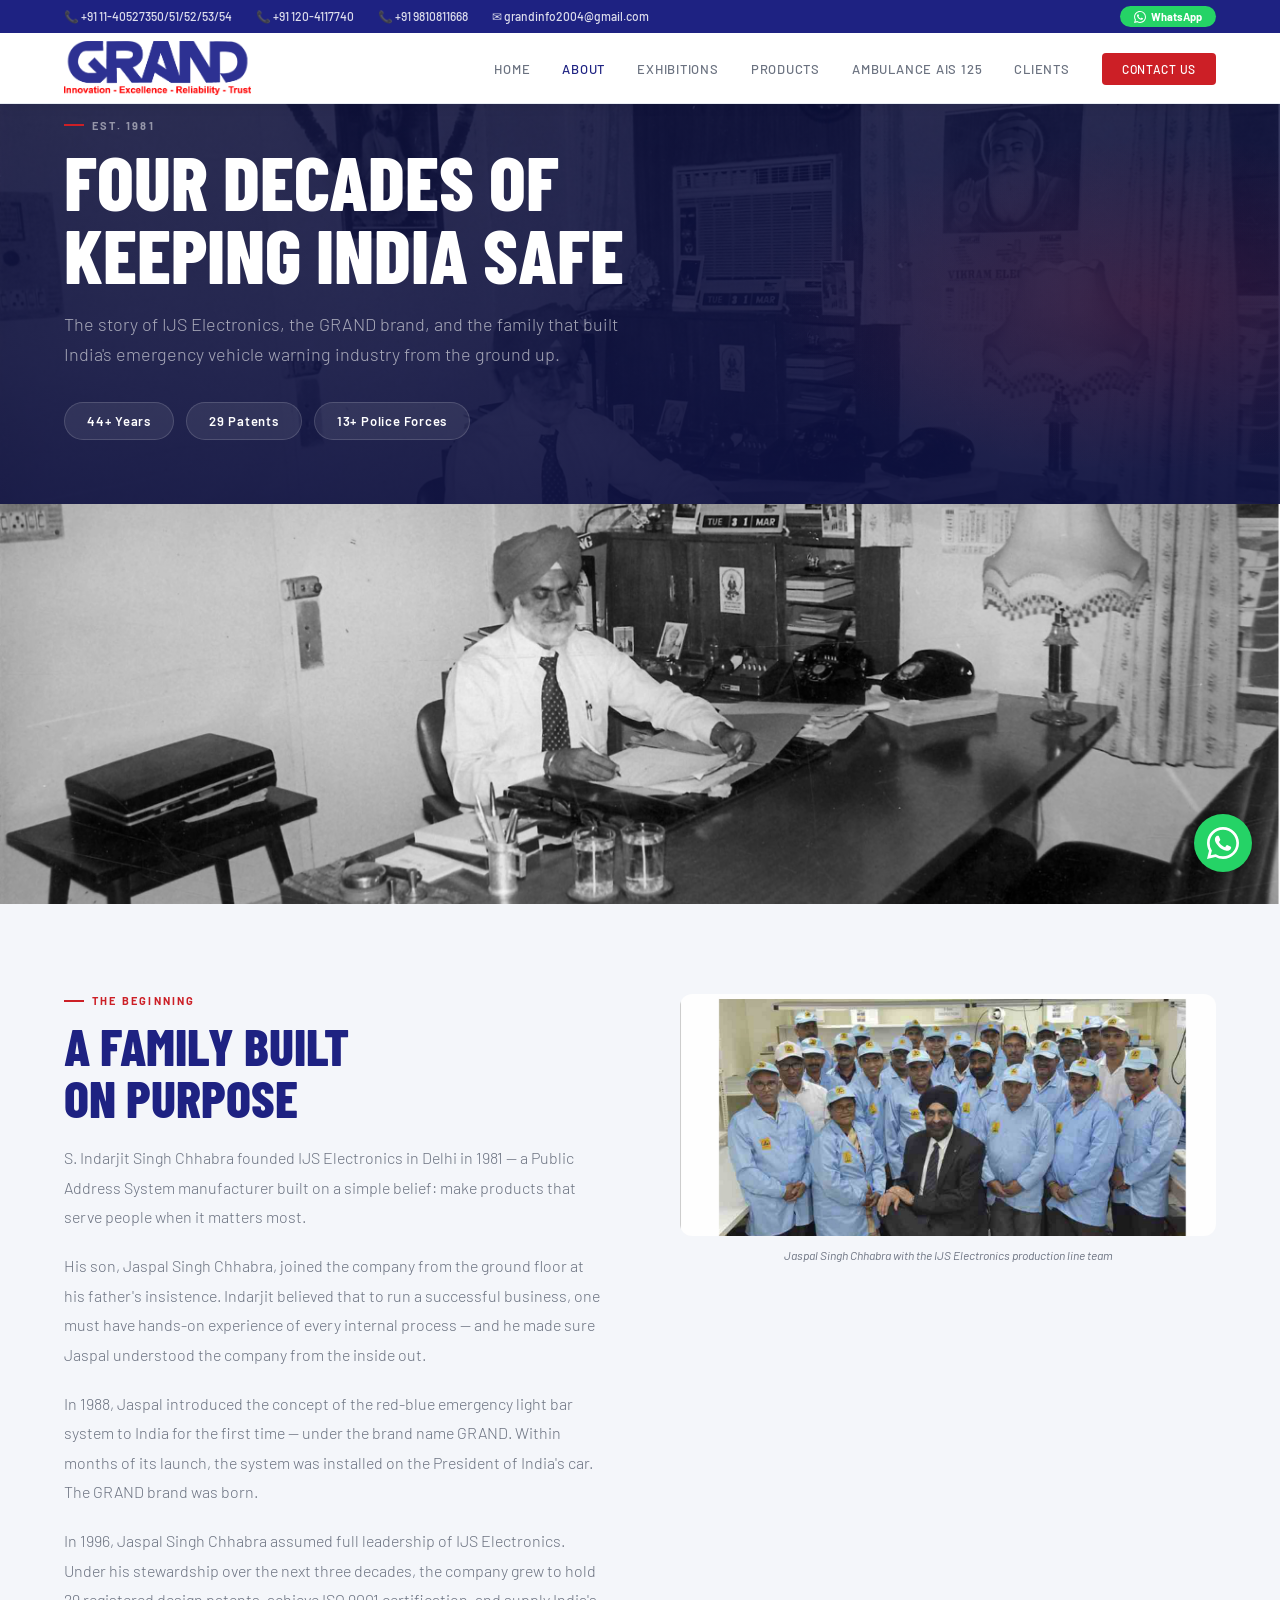
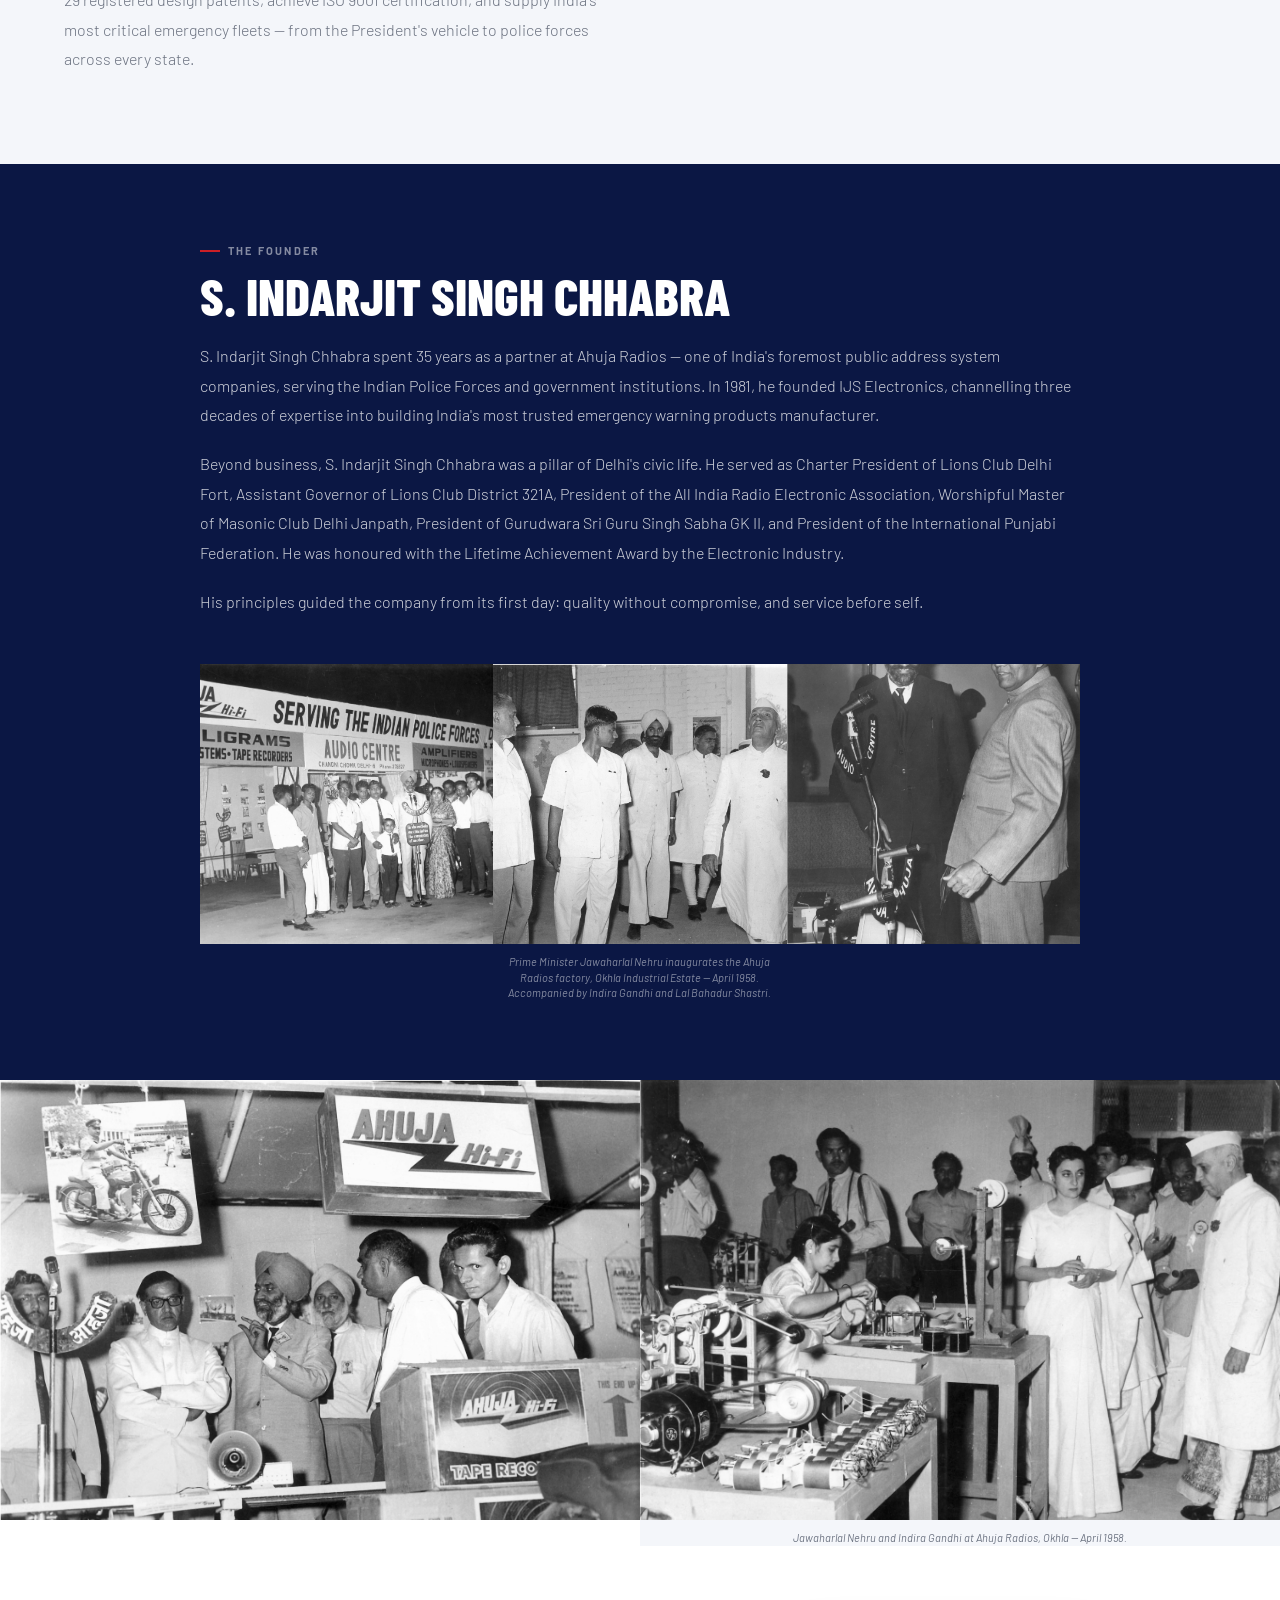
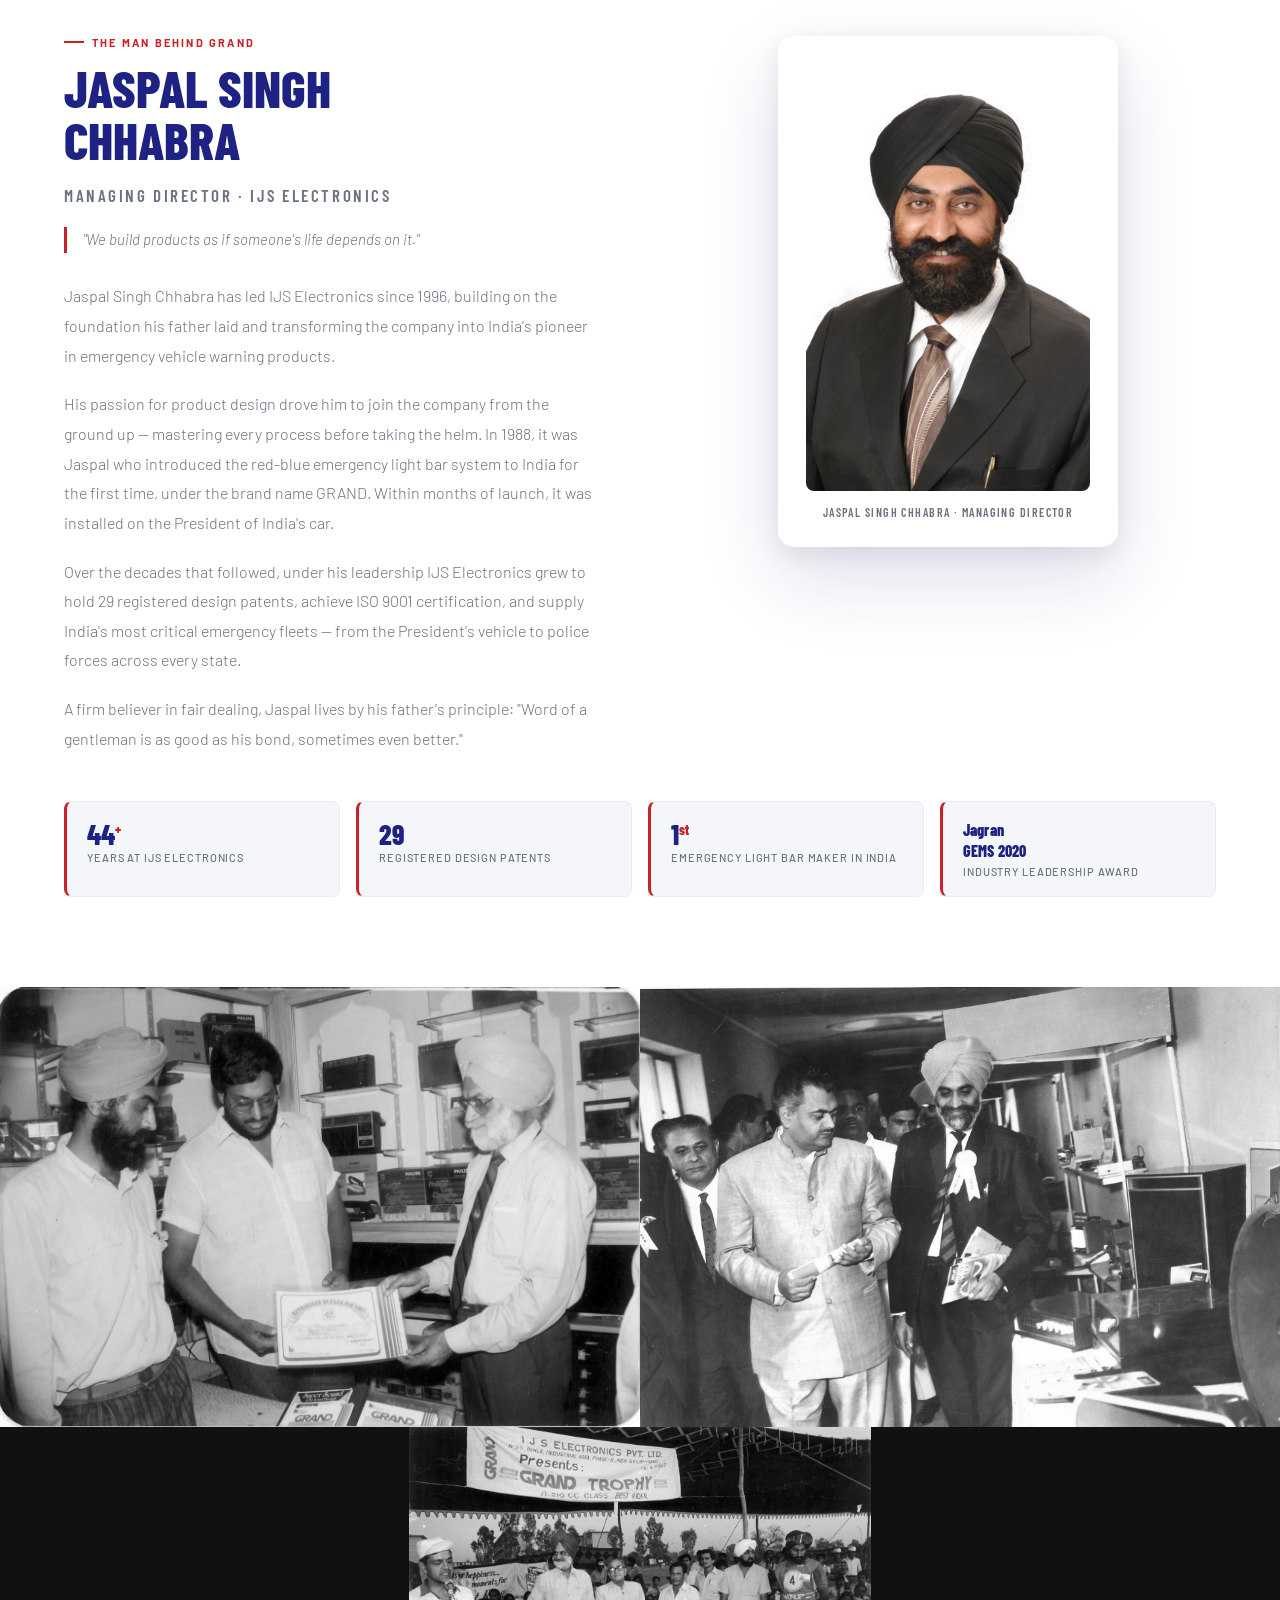
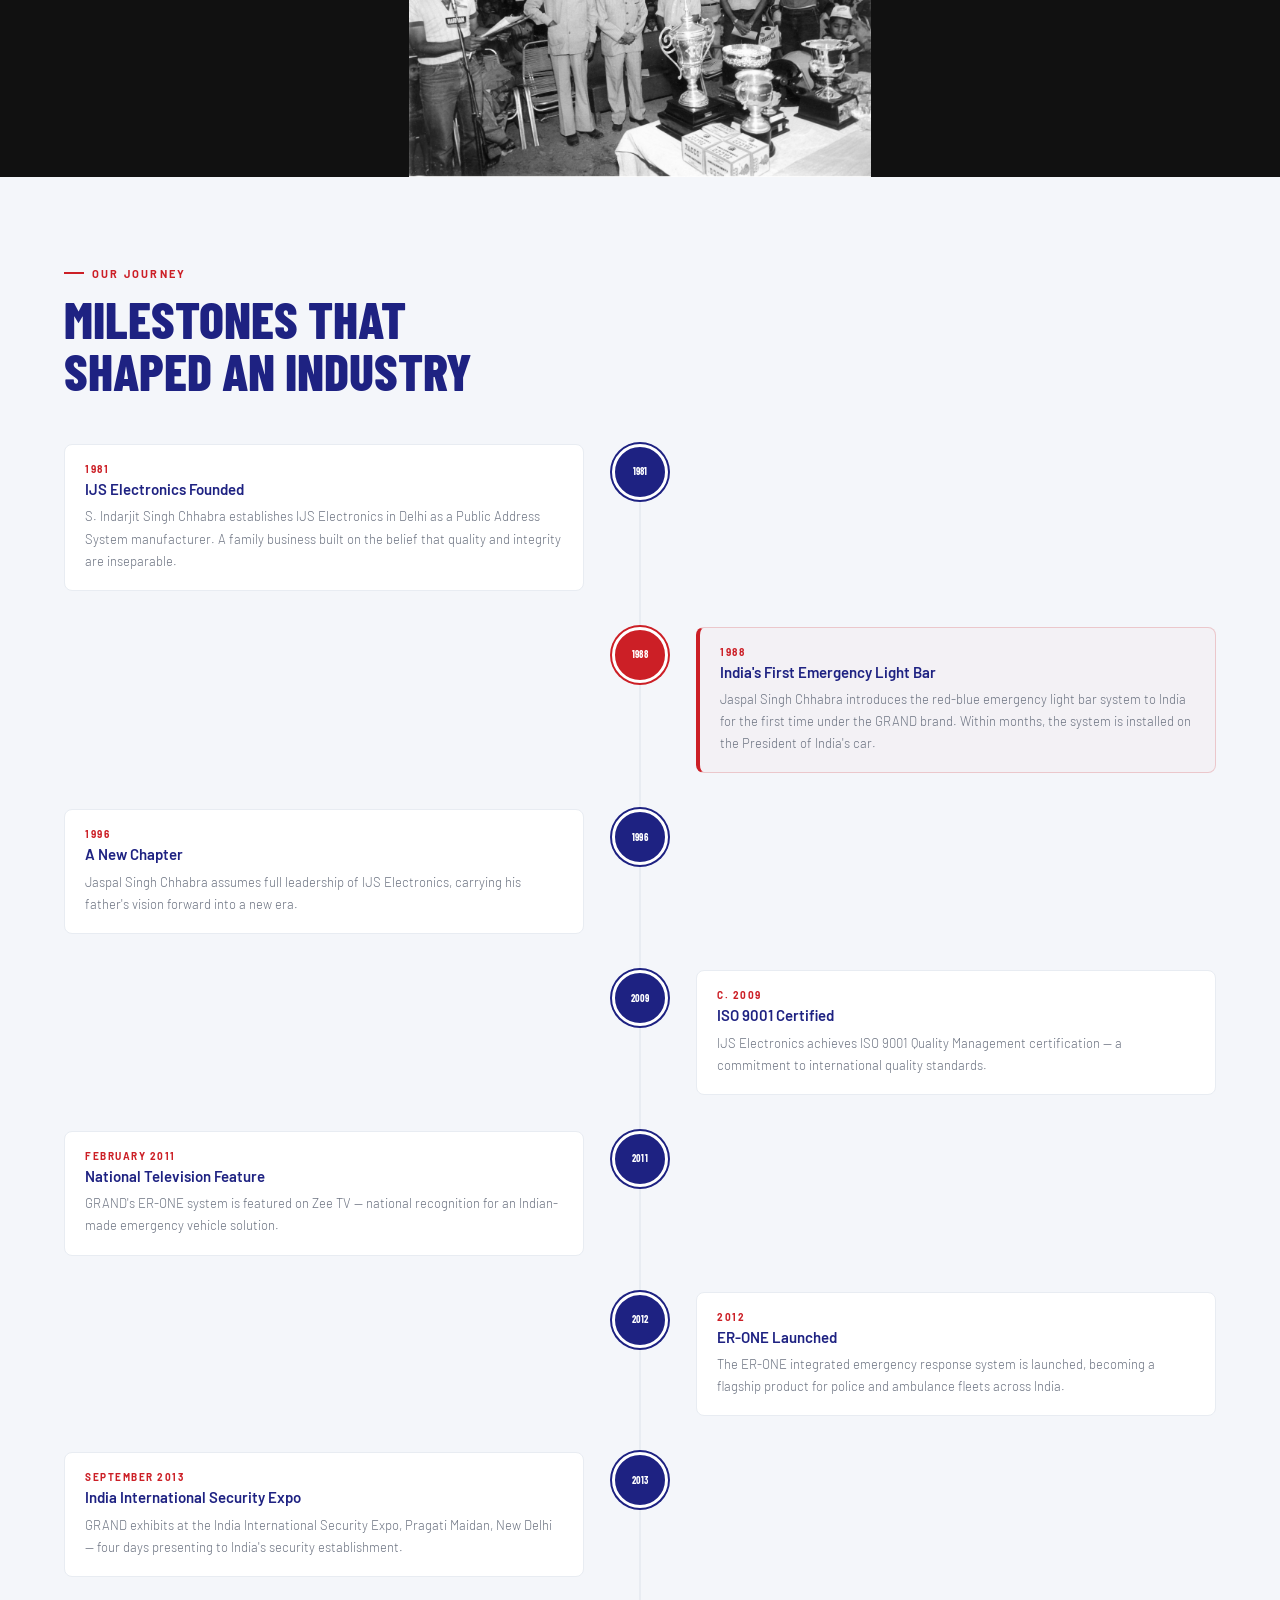
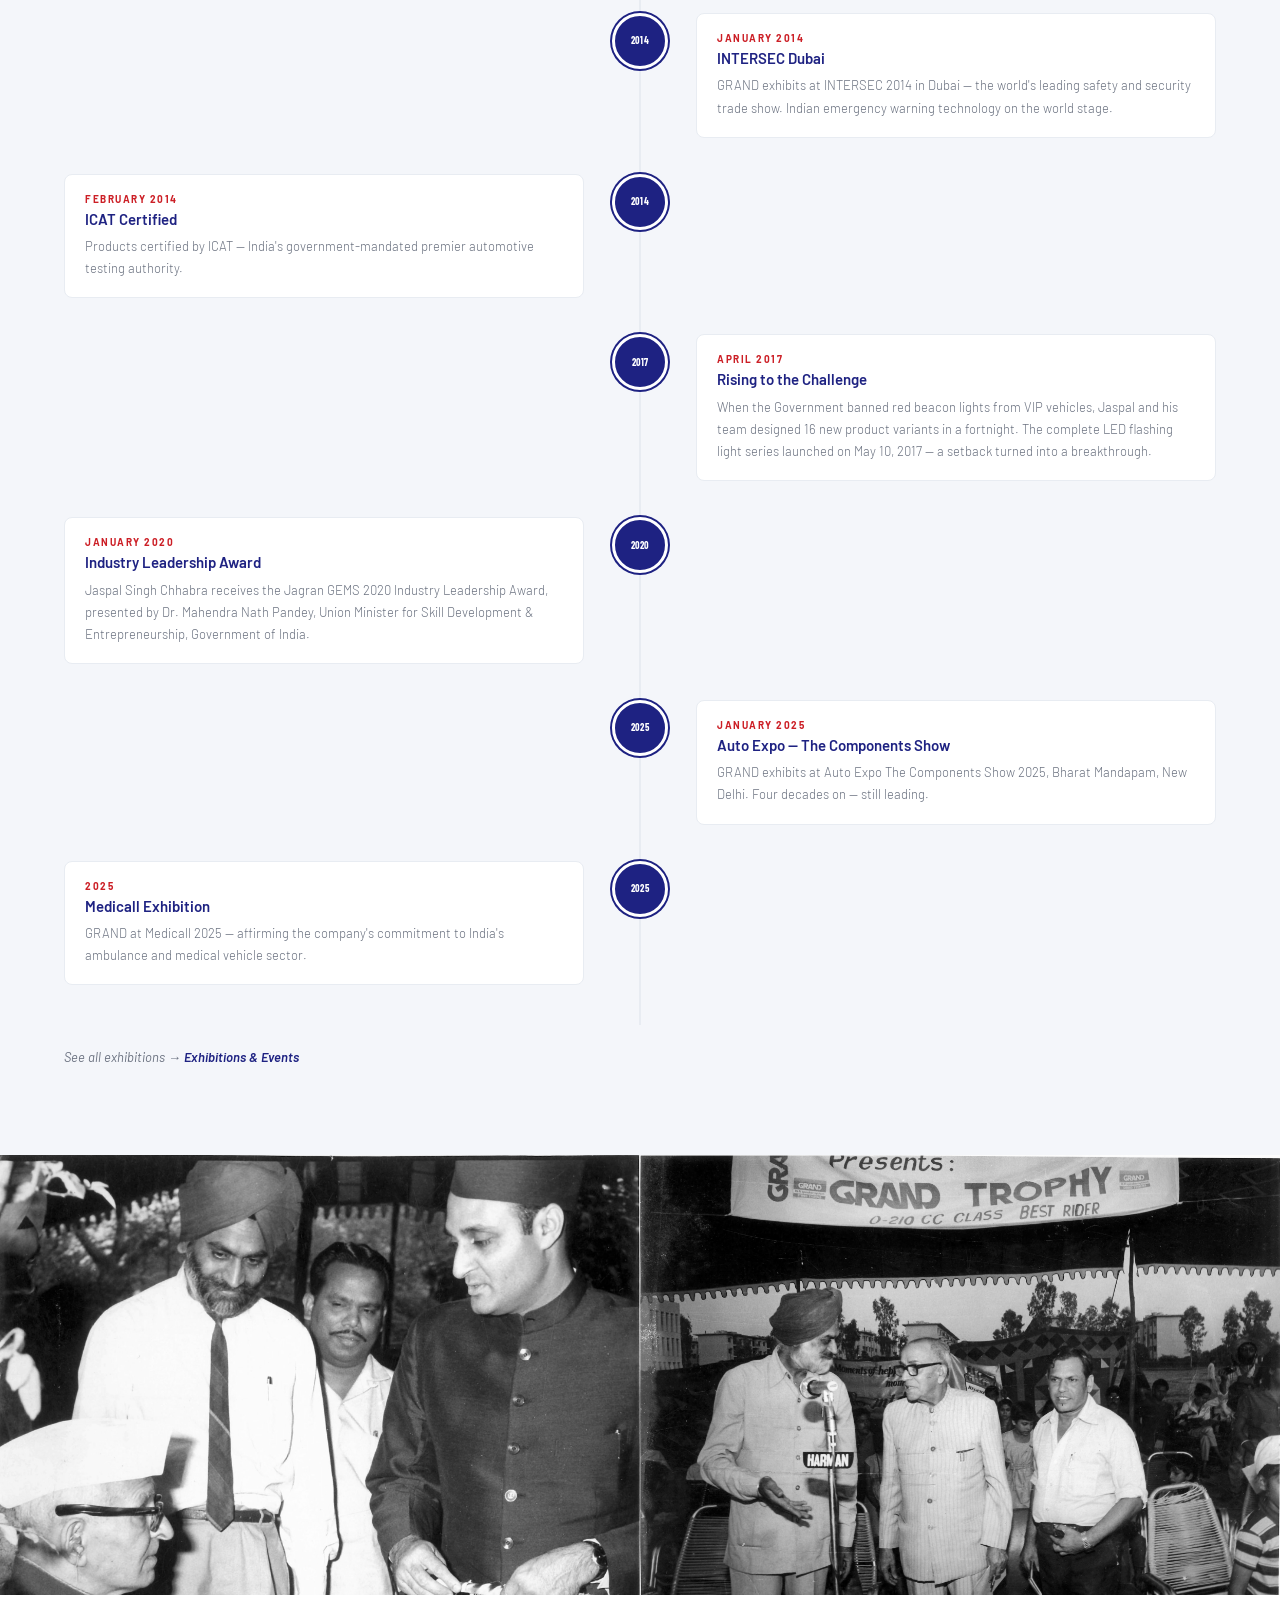
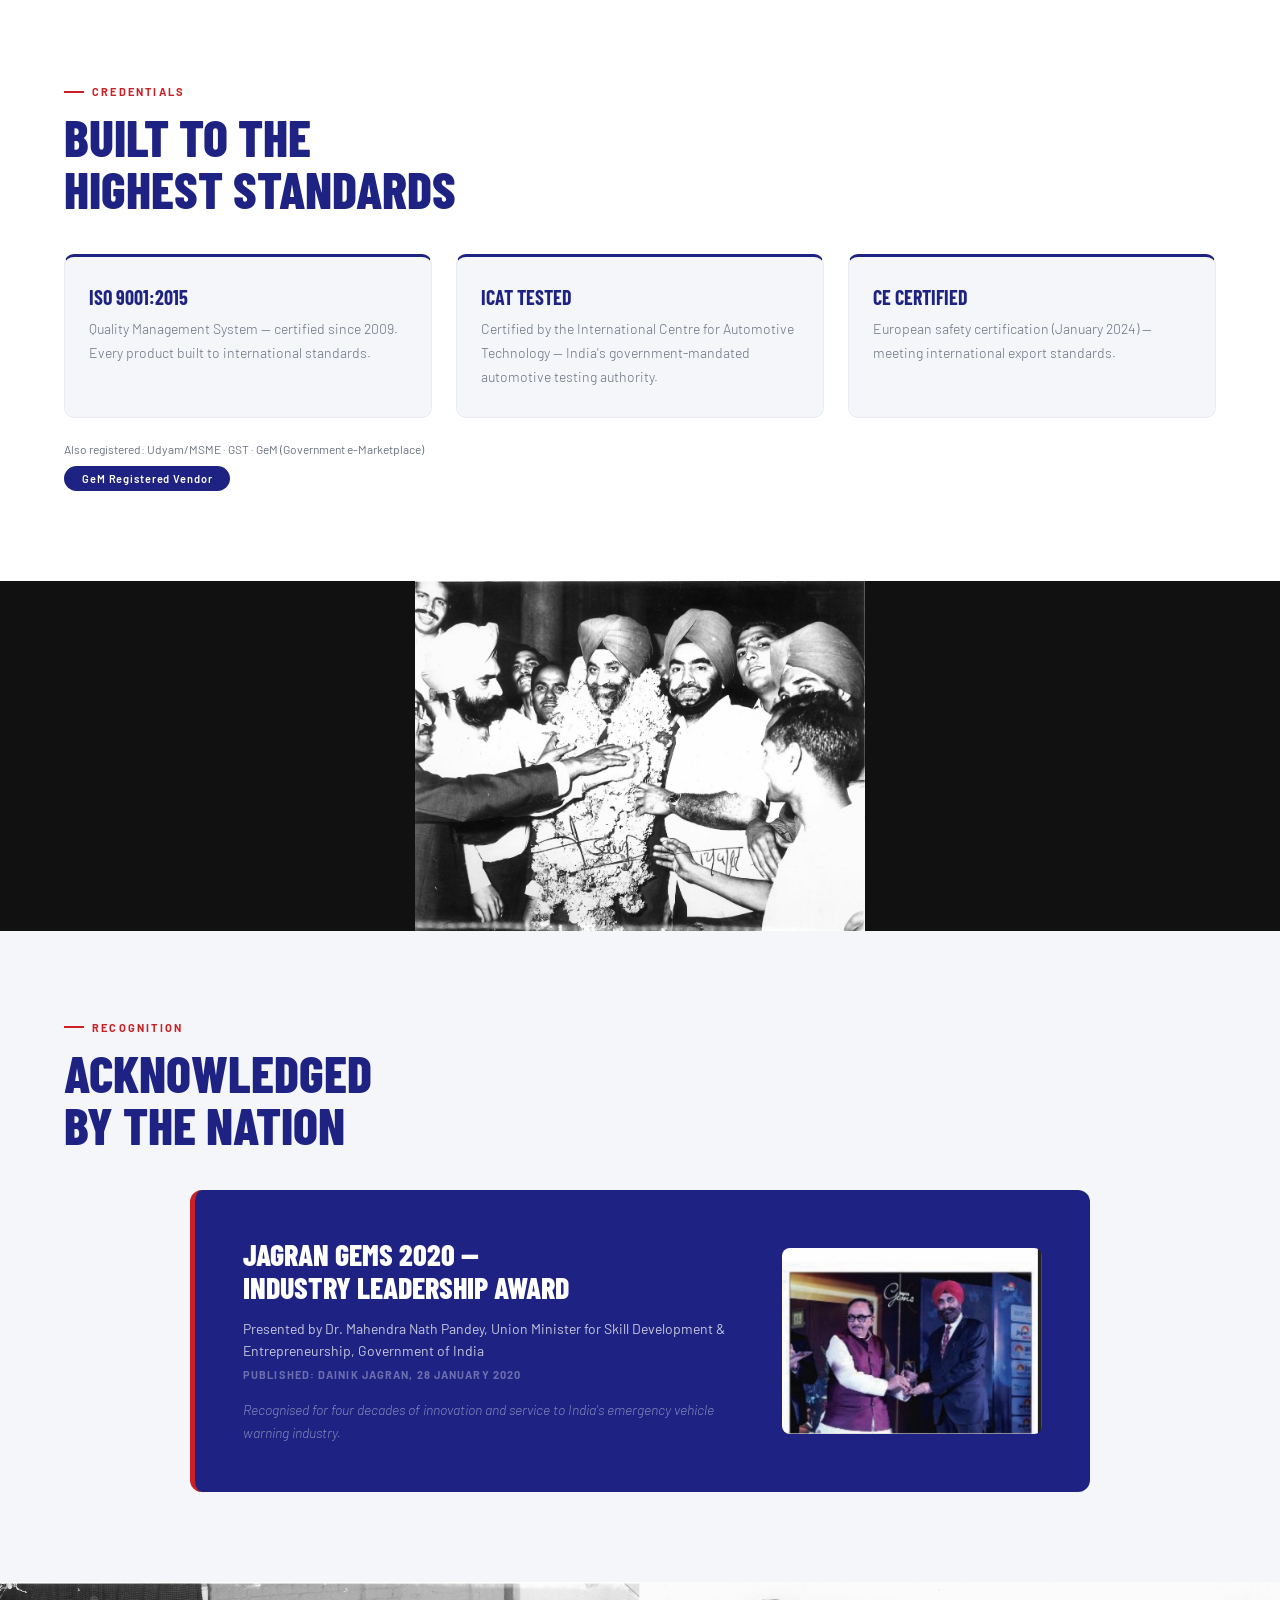
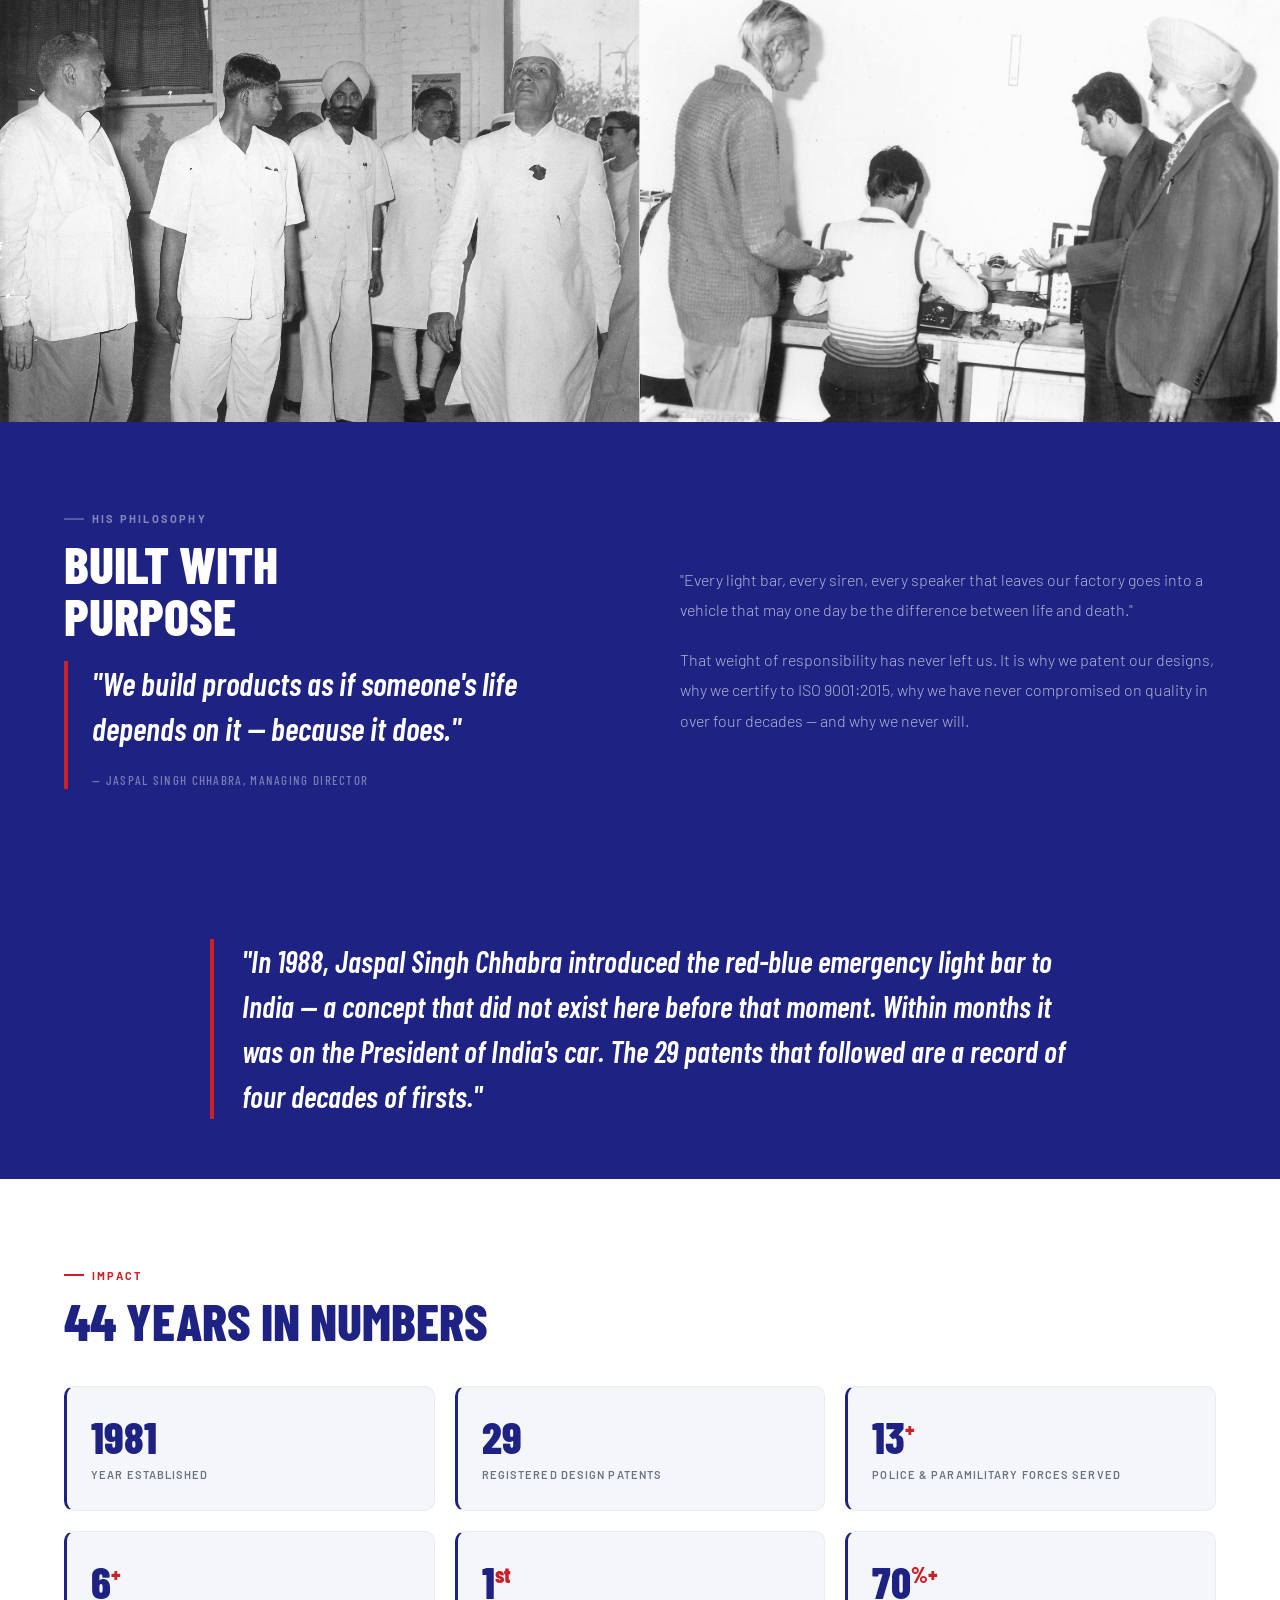
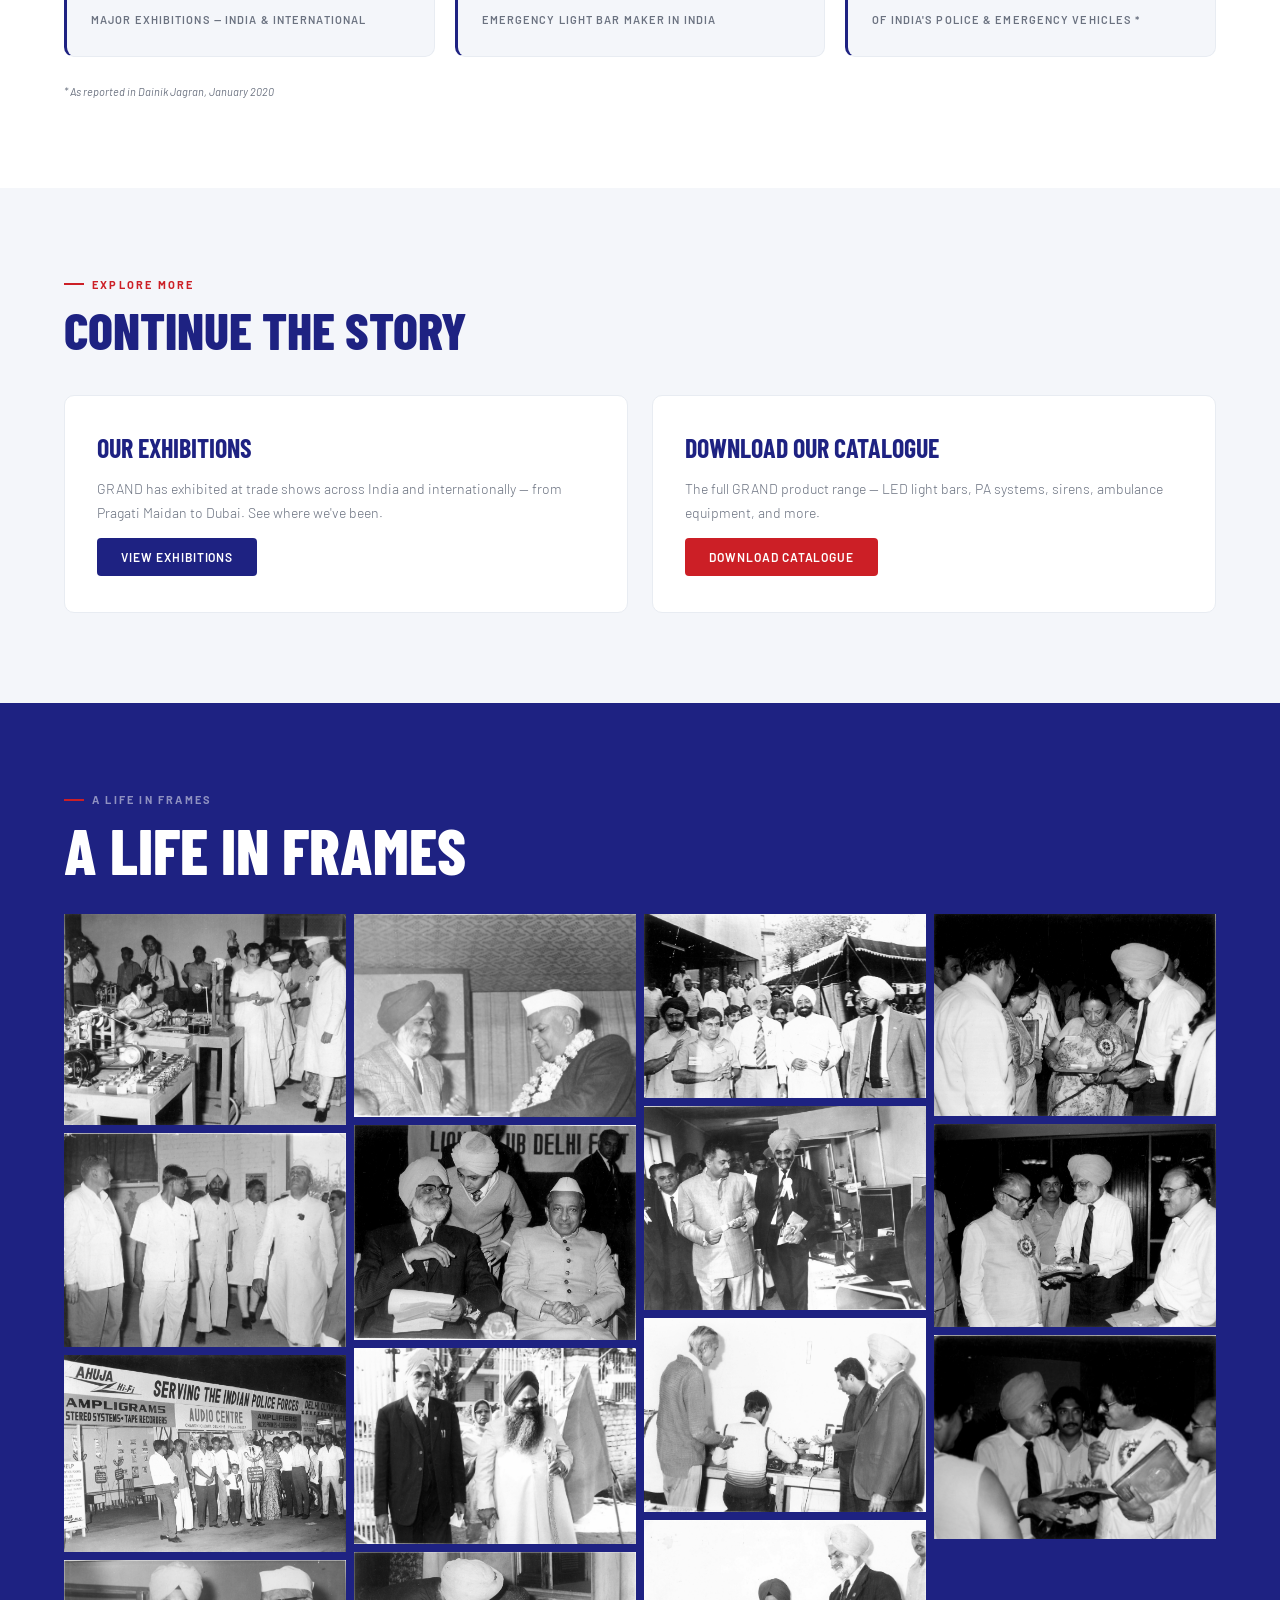
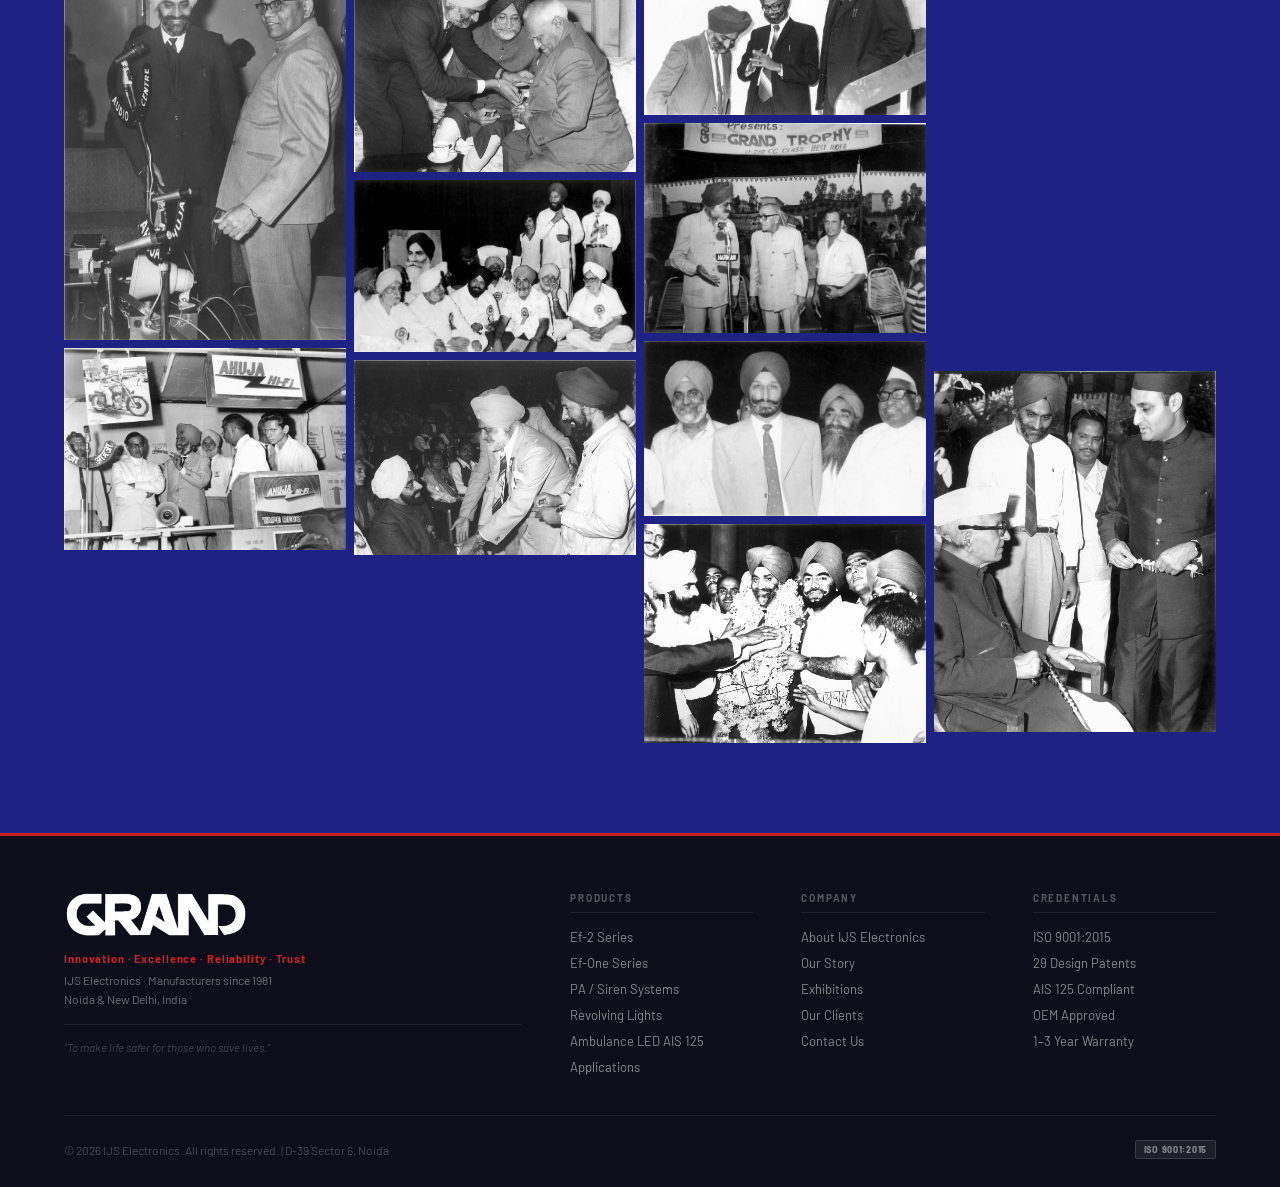
==== about.html @ a1882ae5 "initial commit" ====
<!DOCTYPE html>
<html lang="en">
<head>
<meta charset="UTF-8">
<meta name="referrer" content="strict-origin-when-cross-origin">
<meta name="viewport" content="width=device-width, initial-scale=1.0">
<title>Our Story | GRAND by IJS Electronics</title>
<link rel="icon" type="image/png" href="images/favicon.png">
<meta name="description" content="Four decades of building India's emergency warning systems. The story of IJS Electronics, the GRAND brand, and the man who built it — Jaspal Singh Chhabra, Managing Director.">
<meta property="og:title" content="Our Story | GRAND by IJS Electronics">
<meta property="og:description" content="Four decades of building India's emergency warning systems. The story of IJS Electronics and GRAND.">
<meta property="og:image" content="https://grandwarninglights.in/images/JPS-Passport-Photo.jpg">
<meta property="og:url" content="https://grandwarninglights.in/about.html">
<meta property="og:type" content="website">
<meta property="og:site_name" content="GRAND by IJS Electronics">
<meta name="twitter:card" content="summary_large_image">
<meta name="twitter:title" content="Our Story | GRAND by IJS Electronics">
<meta name="twitter:description" content="Four decades of building India's emergency warning systems.">
<meta name="twitter:image" content="https://grandwarninglights.in/images/JPS-Passport-Photo.jpg">
<link rel="canonical" href="https://grandwarninglights.in/about.html">
<meta name="theme-color" content="#1E2282">
<link rel="preconnect" href="https://fonts.googleapis.com">
<link rel="preconnect" href="https://fonts.gstatic.com" crossorigin>
<link rel="stylesheet" href="styles.css">
<link href="https://fonts.googleapis.com/css2?family=Barlow+Condensed:wght@400;600;700;800&family=Barlow:wght@300;400;500;600&display=swap" rel="stylesheet">
<style>
*, *::before, *::after { box-sizing: border-box; margin: 0; padding: 0; }
:root {
  --navy: #1E2282;
  --navy-dark: #141660;
  --navy-light: #2B2FA8;
  --red: #CC1F26;
  --red-dark: #A01820;
  --white: #FFFFFF;
  --off-white: #F4F6FA;
  --gray: #6B7280;
  --gray-light: #E8ECF2;
  --dark: #0D0E1A;
  --text: #1A1B2E;
}
html { scroll-behavior: smooth; }
body { font-family: 'Barlow', sans-serif; background: var(--white); color: var(--text); overflow-x: hidden; }

/* NAV */
nav {
  position: fixed; top: 32px; left: 0; right: 0; z-index: 100;
  display: flex; align-items: center; justify-content: space-between;
  padding: 0 5vw; height: 72px;
  background: var(--white);
  border-bottom: 1px solid var(--gray-light);
  box-shadow: 0 2px 12px rgba(0,0,0,0.07);
}
.nav-logo { text-decoration: none; display: flex; align-items: center; }
.nav-logo img { height: 54px; width: auto; }
.nav-links { display: flex; gap: 2rem; list-style: none; align-items: center; }
.nav-links a { font-size: 13px; font-weight: 500; letter-spacing: 0.06em; text-transform: uppercase; color: var(--gray); text-decoration: none; transition: color 0.2s; }
.nav-links a:hover { color: var(--navy); }
.nav-links a.active { color: var(--navy); }
.nav-cta { background: var(--red) !important; color: var(--white) !important; padding: 9px 20px !important; border-radius: 4px !important; font-size: 12px !important; transition: background 0.2s !important; }
.nav-cta:hover { background: var(--red-dark) !important; }

/* HAMBURGER */
.hamburger { display: none; flex-direction: column; gap: 5px; cursor: pointer; padding: 8px; background: none; border: none; }
.hamburger span { display: block; width: 24px; height: 2px; background: var(--navy); border-radius: 2px; transition: all 0.3s; }
.mobile-menu { display: none; position: fixed; top: 104px; left: 0; right: 0; background: var(--white); border-bottom: 2px solid var(--red); z-index: 99; padding: 16px 5vw; flex-direction: column; gap: 0; box-shadow: 0 8px 24px rgba(0,0,0,0.1); }
.mobile-menu.open { display: flex; }
.mobile-menu a { font-size: 14px; font-weight: 600; letter-spacing: 0.08em; text-transform: uppercase; color: var(--navy); text-decoration: none; padding: 14px 0; border-bottom: 1px solid var(--gray-light); }
.mobile-menu a:last-child { border-bottom: none; color: var(--red); }

/* SECTION BASE */
section { padding: 90px 5vw; }
.section-label { font-size: 11px; font-weight: 700; letter-spacing: 0.2em; text-transform: uppercase; color: var(--red); margin-bottom: 0.75rem; display: flex; align-items: center; gap: 8px; }
.section-label::before { content: ''; width: 20px; height: 2px; background: var(--red); display: inline-block; }
.section-title { font-family: 'Barlow Condensed', sans-serif; font-size: clamp(32px, 4.5vw, 52px); font-weight: 800; text-transform: uppercase; line-height: 1; color: var(--navy); margin-bottom: 1.25rem; }
.section-body { font-size: 16px; font-weight: 300; color: var(--gray); line-height: 1.8; max-width: 660px; }

/* HERO */
.heritage-hero {
  background: linear-gradient(rgba(14,17,65,0.82), rgba(14,17,65,0.92)), url('images/papaji 23.jpg');
  background-size: cover;
  background-position: center 30%;
  margin-top: 104px;
  height: 400px;
  padding: 80px 5vw 64px;
  position: relative; overflow: hidden;
  display: flex; align-items: flex-end;
}
.heritage-hero::before {
  content: ''; position: absolute; inset: 0;
  background: radial-gradient(ellipse 50% 70% at 90% 50%, rgba(204,31,38,0.14) 0%, transparent 60%);
}
.heritage-hero-inner { position: relative; z-index: 1; max-width: 760px; animation: fadeUp 0.7s 0.2s both; }
.heritage-hero .section-label { color: rgba(255,255,255,0.5); }
.heritage-hero .section-label::before { background: var(--red); }
.heritage-hero h1 {
  font-family: 'Barlow Condensed', sans-serif;
  font-size: clamp(48px, 6vw, 82px); font-weight: 800;
  text-transform: uppercase; line-height: 0.95;
  color: white; margin-bottom: 1.2rem;
}
.heritage-hero-sub {
  font-size: 18px; font-weight: 300;
  color: rgba(255,255,255,0.6); line-height: 1.7;
  max-width: 580px; margin-bottom: 2rem;
}
.stat-pills { display: flex; gap: 12px; flex-wrap: wrap; }
.stat-pill {
  background: rgba(255,255,255,0.08); border: 1px solid rgba(255,255,255,0.15);
  color: white; font-size: 13px; font-weight: 600;
  letter-spacing: 0.06em; padding: 10px 22px; border-radius: 40px;
}

/* FOUNDING FAMILY */
.founding-section { background: var(--off-white); }
.founding-grid { display: grid; grid-template-columns: 1fr 1fr; gap: 80px; align-items: start; }
.founding-body p { font-size: 16px; font-weight: 300; color: var(--gray); line-height: 1.85; margin-bottom: 1.2rem; }
.founding-body p:last-child { margin-bottom: 0; }
.img-caption { font-size: 12px; font-weight: 400; color: var(--gray); text-align: center; margin-top: 12px; font-style: italic; }

/* MANAGING DIRECTOR */
.md-section { background: var(--white); }
.md-grid { display: grid; grid-template-columns: 1fr 1fr; gap: 80px; align-items: start; }
.founder-title {
  font-family: 'Barlow Condensed', sans-serif;
  font-size: 17px; font-weight: 600; letter-spacing: 0.15em; text-transform: uppercase;
  color: var(--gray); margin-bottom: 1.4rem;
}
.founder-quote {
  font-size: 15px; font-style: italic; font-weight: 300;
  color: var(--gray); border-left: 3px solid var(--red);
  padding-left: 16px; margin-bottom: 1.8rem; line-height: 1.7;
}
.md-body p { font-size: 16px; font-weight: 300; color: var(--gray); line-height: 1.85; margin-bottom: 1.2rem; }
.md-body p:last-child { margin-bottom: 0; }
.founder-img-wrap {
  background: white;
  border-radius: 16px; padding: 28px; position: relative;
  box-shadow: 0 32px 80px rgba(30,34,130,0.14), 0 8px 24px rgba(0,0,0,0.08);
  max-width: 340px; width: 100%; margin: 0 auto;
}
.founder-img-wrap img { width: 100%; border-radius: 8px; display: block; }
.founder-img-caption { margin-top: 14px; text-align: center; font-family: 'Barlow Condensed', sans-serif; font-size: 12px; font-weight: 600; letter-spacing: 0.12em; text-transform: uppercase; color: var(--gray); }

/* MD STAT ROW */
.md-stats-row { display: grid; grid-template-columns: repeat(4, 1fr); gap: 16px; margin-top: 3rem; }
.story-stat { display: flex; gap: 14px; align-items: flex-start; background: var(--off-white); padding: 18px 20px; border-radius: 8px; border: 1px solid var(--gray-light); border-left: 3px solid var(--red); }
.ss-val { font-family: 'Barlow Condensed', sans-serif; font-size: 28px; font-weight: 800; color: var(--navy); line-height: 1; }
.ss-val sup { font-size: 14px; color: var(--red); }
.ss-lbl { font-size: 11px; font-weight: 500; color: var(--gray); text-transform: uppercase; letter-spacing: 0.08em; margin-top: 3px; }

/* TIMELINE */
.timeline-section { background: var(--off-white); }
.heritage-timeline { position: relative; margin-top: 3rem; padding-bottom: 4px; }
.heritage-timeline::before {
  content: ''; position: absolute;
  left: 50%; top: 0; bottom: 0;
  width: 2px; background: var(--gray-light);
  transform: translateX(-50%);
}
.ht-item { position: relative; width: 50%; margin-bottom: 36px; }
.ht-item.ht-left { padding-right: 56px; }
.ht-item.ht-right { padding-left: 56px; margin-left: 50%; }
.ht-dot {
  position: absolute; top: 0;
  width: 56px; height: 56px; border-radius: 50%;
  background: var(--navy); color: white;
  display: flex; align-items: center; justify-content: center;
  font-family: 'Barlow Condensed', sans-serif; font-size: 10px; font-weight: 700;
  letter-spacing: 0.02em; text-align: center; line-height: 1.3;
  border: 3px solid var(--white); box-shadow: 0 0 0 2px var(--navy); z-index: 1;
}
.ht-item.ht-left .ht-dot { right: -28px; }
.ht-item.ht-right .ht-dot { left: -28px; }
.ht-dot.ht-red { background: var(--red); box-shadow: 0 0 0 2px var(--red); }
.ht-content {
  background: var(--white); border-radius: 8px;
  padding: 18px 20px; border: 1px solid var(--gray-light);
}
.ht-item.ht-accent .ht-content {
  background: rgba(204,31,38,0.02);
  border: 1px solid rgba(204,31,38,0.2);
  border-left: 4px solid var(--red);
}
.ht-year-tag { font-size: 10px; font-weight: 700; letter-spacing: 0.15em; text-transform: uppercase; color: var(--red); margin-bottom: 5px; }
.ht-title { font-size: 15px; font-weight: 600; color: var(--navy); margin-bottom: 6px; line-height: 1.3; }
.ht-body { font-size: 13px; font-weight: 300; color: var(--gray); line-height: 1.7; }

/* CERTIFICATIONS */
.certs-section { background: var(--white); }
.certs-grid { display: grid; grid-template-columns: repeat(3, 1fr); gap: 24px; margin-top: 2.5rem; }
.cert-card {
  background: var(--off-white); border-radius: 10px;
  padding: 28px 24px; border: 1px solid var(--gray-light);
  border-top: 3px solid var(--navy);
}
.cert-name { font-family: 'Barlow Condensed', sans-serif; font-size: 20px; font-weight: 700; color: var(--navy); margin-bottom: 8px; text-transform: uppercase; }
.cert-desc { font-size: 14px; font-weight: 300; color: var(--gray); line-height: 1.7; }
.certs-meta { margin-top: 24px; font-size: 12px; color: var(--gray); }
.gem-pill {
  display: inline-flex; align-items: center;
  background: var(--navy); color: white;
  font-size: 11px; font-weight: 600; letter-spacing: 0.08em;
  padding: 6px 18px; border-radius: 20px; margin-top: 10px;
}

/* AWARDS */
.awards-section { background: var(--off-white); }
.award-card {
  background: var(--navy); border-radius: 12px;
  padding: 48px 48px; border-left: 5px solid var(--red);
  display: grid; grid-template-columns: 1fr 260px; gap: 48px;
  align-items: center; max-width: 900px; margin: 2.5rem auto 0;
}
.award-name {
  font-family: 'Barlow Condensed', sans-serif;
  font-size: clamp(22px, 2.5vw, 30px); font-weight: 800;
  text-transform: uppercase; color: white;
  margin-bottom: 14px; line-height: 1.1;
}
.award-presented { font-size: 14px; font-weight: 400; color: rgba(255,255,255,0.75); margin-bottom: 6px; line-height: 1.6; }
.award-published { font-size: 11px; font-weight: 700; letter-spacing: 0.1em; text-transform: uppercase; color: rgba(255,255,255,0.35); margin-bottom: 18px; }
.award-supporting { font-size: 14px; font-style: italic; font-weight: 300; color: rgba(255,255,255,0.45); line-height: 1.6; }

/* PHILOSOPHY */
.philosophy-section { background: var(--navy); padding: 90px 5vw; }
.philosophy-section .section-label { color: rgba(255,255,255,0.45); }
.philosophy-section .section-label::before { background: rgba(255,255,255,0.25); }
.philosophy-section .section-title { color: white; }
.philosophy-inner { display: grid; grid-template-columns: 1fr 1fr; gap: 80px; align-items: center; }
.philosophy-quote {
  font-family: 'Barlow Condensed', sans-serif;
  font-size: clamp(22px, 2.5vw, 32px);
  font-weight: 600; font-style: italic;
  color: white; line-height: 1.4;
  border-left: 4px solid var(--red);
  padding-left: 24px;
}
.philosophy-quote cite {
  display: block; margin-top: 20px;
  font-size: 13px; font-style: normal; font-weight: 500;
  letter-spacing: 0.1em; text-transform: uppercase;
  color: rgba(255,255,255,0.4);
}
.philosophy-right p {
  font-size: 16px; font-weight: 300; color: rgba(255,255,255,0.65); line-height: 1.9;
}

/* NUMBERS */
.numbers-section { background: var(--white); }
.numbers-grid { display: grid; grid-template-columns: repeat(3, 1fr); gap: 20px; margin-top: 2.5rem; }
.num-card {
  background: var(--off-white); border-radius: 10px;
  padding: 28px 24px; border: 1px solid var(--gray-light);
  border-left: 3px solid var(--navy);
}
.num-val { font-family: 'Barlow Condensed', sans-serif; font-size: 44px; font-weight: 800; color: var(--navy); line-height: 1; margin-bottom: 8px; }
.num-val sup { font-size: 22px; color: var(--red); }
.num-lbl { font-size: 11px; font-weight: 600; letter-spacing: 0.1em; text-transform: uppercase; color: var(--gray); line-height: 1.4; }
.num-footnote { font-size: 11px; color: var(--gray); margin-top: 28px; font-style: italic; }

/* CTA */
.cta-section { background: var(--off-white); }
.cta-grid { display: grid; grid-template-columns: 1fr 1fr; gap: 24px; margin-top: 2.5rem; }
.cta-card {
  background: var(--white); border-radius: 10px;
  padding: 36px 32px; border: 1px solid var(--gray-light);
  display: flex; flex-direction: column; gap: 14px;
}
.cta-card-title { font-family: 'Barlow Condensed', sans-serif; font-size: 26px; font-weight: 700; text-transform: uppercase; color: var(--navy); }
.cta-card-body { font-size: 14px; font-weight: 300; color: var(--gray); line-height: 1.7; flex: 1; }
.cta-btn {
  display: inline-flex; align-items: center; gap: 8px;
  background: var(--navy); color: white;
  padding: 12px 24px; border-radius: 4px; text-decoration: none;
  font-size: 12px; font-weight: 600; letter-spacing: 0.08em; text-transform: uppercase;
  transition: background 0.2s; align-self: flex-start;
}
.cta-btn:hover { background: var(--navy-dark); }
.cta-btn.red { background: var(--red); }
.cta-btn.red:hover { background: var(--red-dark); }

/* FOOTER */
footer { background: var(--dark); padding: 56px 5vw 28px; border-top: 3px solid var(--red); }
.footer-top { display: grid; grid-template-columns: 2.5fr 1fr 1fr 1fr; gap: 48px; padding-bottom: 40px; border-bottom: 1px solid rgba(255,255,255,0.08); margin-bottom: 24px; }
.footer-logo { margin-bottom: 16px; }
.footer-logo img { height: 44px; filter: brightness(0) invert(1); display: block; }
.footer-tagline-accent { font-size: 11px; font-weight: 700; letter-spacing: 0.08em; color: var(--red); margin-bottom: 6px; }
.footer-tagline { font-size: 12px; color: rgba(255,255,255,0.4); line-height: 1.6; max-width: 240px; }
.footer-mission { margin-top: 14px; padding-top: 14px; border-top: 1px solid rgba(255,255,255,0.07); font-size: 11.5px; font-style: italic; color: rgba(255,255,255,0.22); line-height: 1.5; }
.footer-col h4 { font-size: 10px; font-weight: 700; letter-spacing: 0.18em; text-transform: uppercase; color: rgba(255,255,255,0.3); margin-bottom: 16px; padding-bottom: 8px; border-bottom: 1px solid rgba(255,255,255,0.07); }
.footer-col ul { list-style: none; display: flex; flex-direction: column; gap: 10px; }
.footer-col a { font-size: 13px; color: rgba(255,255,255,0.5); text-decoration: none; transition: color 0.2s; }
.footer-col a:hover { color: white; }
.footer-col li { font-size: 13px; color: rgba(255,255,255,0.5); }
.footer-bottom { display: flex; justify-content: space-between; align-items: center; flex-wrap: wrap; gap: 12px; }
.footer-copy { font-size: 12px; color: rgba(255,255,255,0.25); }
.footer-cert { display: flex; gap: 8px; align-items: center; font-size: 11px; color: rgba(255,255,255,0.3); flex-wrap: wrap; }
.cert-badge { background: rgba(255,255,255,0.07); border: 1px solid rgba(255,255,255,0.12); color: rgba(255,255,255,0.5); font-size: 9px; font-weight: 700; letter-spacing: 0.08em; padding: 3px 8px; border-radius: 2px; }

/* WHATSAPP FLOAT */
.whatsapp-float {
  position: fixed; bottom: 28px; right: 28px; z-index: 9999;
  display: flex; align-items: center; justify-content: center;
  width: 58px; height: 58px; border-radius: 50%;
  background-color: #25D366;
  box-shadow: 0 4px 16px rgba(0,0,0,0.25);
  transition: transform 0.2s, box-shadow 0.2s; text-decoration: none;
}
.whatsapp-float:hover { transform: scale(1.1); box-shadow: 0 6px 22px rgba(0,0,0,0.32); }
.whatsapp-float svg { width: 32px; height: 32px; fill: #fff; }

@keyframes fadeUp { from { opacity: 0; transform: translateY(20px); } to { opacity: 1; transform: translateY(0); } }
@keyframes fadeIn { from { opacity: 0; } to { opacity: 1; } }
@keyframes pulse { 0%,100% { opacity:1; } 50% { opacity:0.3; } }

@media (max-width: 1000px) {
  .founding-grid, .md-grid, .cta-grid, .philosophy-inner { grid-template-columns: 1fr; gap: 40px; }
  .certs-grid, .numbers-grid { grid-template-columns: 1fr 1fr; }
  .award-card { grid-template-columns: 1fr; }
  .md-stats-row { grid-template-columns: 1fr 1fr; }
  .footer-top { grid-template-columns: 1fr 1fr; }
  .nav-links { display: none; }
  .hamburger { display: flex; }
  .heritage-timeline::before { left: 27px; transform: none; }
  .ht-item { width: 100%; padding-left: 72px !important; padding-right: 0 !important; margin-left: 0 !important; }
  .ht-item .ht-dot { left: 0 !important; right: auto !important; }
}
@media (max-width: 600px) {
  .info-bar-phones { display: none !important; }
  .info-bar-mobile { display: flex !important; }
  nav { height: 56px; top: 36px; }
  .nav-logo img { height: 40px; }
  .mobile-menu { top: 92px; }
  .heritage-hero, .products-hero, .exh-hero { height: auto; min-height: 0; }
  .heritage-hero { padding: 72px 5vw 48px; margin-top: 92px; }
  section { padding: 56px 5vw; }
  .philosophy-section { padding: 56px 5vw; }
  .certs-grid, .numbers-grid, .md-stats-row { grid-template-columns: 1fr; }
  .award-card { padding: 28px 24px; }
  .footer-top { grid-template-columns: 1fr; gap: 28px; }
  .footer-bottom { flex-direction: column; align-items: flex-start; gap: 8px; }
}

/* PHOTO STRIPS */
.photo-hero-strip { width: 100%; overflow: hidden; display: block; line-height: 0; }
.photo-hero-strip img { width: 100%; height: 520px; object-fit: cover; object-position: center top; filter: grayscale(100%); display: block; }
.photo-strip-full { width: 100%; display: block; height: 350px; max-height: 350px; object-fit: contain; background: #111; filter: grayscale(100%); }
.photo-strip-2col { display: grid; grid-template-columns: 1fr 1fr; line-height: 0; }
.photo-strip-2col img { width: 100%; height: 440px; object-fit: cover; object-position: center top; filter: grayscale(100%); display: block; }

/* GALLERY */
.gallery-section { background: var(--navy); padding: 90px 5vw; }
.gallery-section .section-label { color: rgba(255,255,255,0.5); }
.gallery-section .section-label::before { background: var(--red); }
.gallery-title { font-family: 'Barlow Condensed', sans-serif; font-size: clamp(36px,5vw,64px); font-weight: 800; text-transform: uppercase; line-height: 1; color: white; margin-bottom: 2rem; }
.masonry-grid { columns: 4; column-gap: 8px; }
.masonry-item { break-inside: avoid; margin-bottom: 8px; cursor: pointer; overflow: hidden; display: block; line-height: 0; }
.masonry-item img { width: 100%; display: block; filter: grayscale(100%); transition: filter 0.3s, transform 0.3s; }
.masonry-item:hover img { filter: grayscale(40%); transform: scale(1.02); }

/* LIGHTBOX */
.lb-overlay { display: none; position: fixed; inset: 0; z-index: 9900; background: rgba(0,0,0,0.93); align-items: center; justify-content: center; }
.lb-overlay.open { display: flex; }
.lb-overlay img { max-width: 90vw; max-height: 90vh; object-fit: contain; filter: grayscale(100%); }
.lb-close { position: absolute; top: 20px; right: 28px; color: white; font-size: 40px; line-height: 1; cursor: pointer; background: none; border: none; font-family: 'Barlow Condensed', sans-serif; }

@media (max-width: 1000px) {
  .masonry-grid { columns: 2; }
  .photo-strip-2col { grid-template-columns: 1fr; }
  .photo-strip-2col img { height: 320px; }
  .photo-strip-full { height: 280px; max-height: 280px; }
}
@media (max-width: 600px) {
  .masonry-grid { columns: 1; }
  .photo-hero-strip img { height: 280px; }
  .photo-strip-2col img { height: 240px; }
  .photo-strip-full { height: 220px; max-height: 220px; }
}
</style>
</head>
<body>

<!-- INFO BAR -->
<div style="position:fixed;top:0;left:0;right:0;z-index:200;background:#1E2282;padding:6px 5vw;display:flex;align-items:center;justify-content:space-between;flex-wrap:wrap;gap:6px;">
  <div class="info-bar-phones" style="display:flex;gap:1.5rem;flex-wrap:wrap;">
    <a href="tel:+911140527350" style="color:rgba(255,255,255,0.85);text-decoration:none;font-size:12px;font-weight:500;">📞 +91 11-40527350/51/52/53/54</a>
    <a href="tel:+911204117740" style="color:rgba(255,255,255,0.85);text-decoration:none;font-size:12px;font-weight:500;">📞 +91 120-4117740</a>
    <a href="tel:+919810811668" style="color:rgba(255,255,255,0.85);text-decoration:none;font-size:12px;font-weight:500;">📞 +91 9810811668</a>
    <span style="color:rgba(255,255,255,0.85);font-size:12px;font-weight:500;">✉ grandinfo2004&#64;gmail.com</span>
  </div>
  <a class="info-bar-mobile" href="tel:+919810811668" style="display:none;color:rgba(255,255,255,0.9);text-decoration:none;font-size:13px;font-weight:600;">📞 +91 9810811668</a>
  <a href="https://wa.me/919810811668" target="_blank" rel="noopener noreferrer" style="background:#25D366;color:white;padding:4px 14px;border-radius:20px;text-decoration:none;font-size:11px;font-weight:700;display:flex;align-items:center;gap:5px;">
    <svg width="12" height="12" viewBox="0 0 24 24" fill="white"><path d="M17.472 14.382c-.297-.149-1.758-.867-2.03-.967-.273-.099-.471-.148-.67.15-.197.297-.767.966-.94 1.164-.173.199-.347.223-.644.075-.297-.15-1.255-.463-2.39-1.475-.883-.788-1.48-1.761-1.653-2.059-.173-.297-.018-.458.13-.606.134-.133.298-.347.446-.52.149-.174.198-.298.298-.497.099-.198.05-.371-.025-.52-.075-.149-.669-1.612-.916-2.207-.242-.579-.487-.5-.669-.51-.173-.008-.371-.01-.57-.01-.198 0-.52.074-.792.372-.272.297-1.04 1.016-1.04 2.479 0 1.462 1.065 2.875 1.213 3.074.149.198 2.096 3.2 5.077 4.487.709.306 1.262.489 1.694.625.712.227 1.36.195 1.871.118.571-.085 1.758-.719 2.006-1.413.248-.694.248-1.289.173-1.413-.074-.124-.272-.198-.57-.347m-5.421 7.403h-.004a9.87 9.87 0 01-5.031-1.378l-.361-.214-3.741.982.998-3.648-.235-.374a9.86 9.86 0 01-1.51-5.26c.001-5.45 4.436-9.884 9.888-9.884 2.64 0 5.122 1.03 6.988 2.898a9.825 9.825 0 012.893 6.994c-.003 5.45-4.437 9.884-9.885 9.884m8.413-18.297A11.815 11.815 0 0012.05 0C5.495 0 .16 5.335.157 11.892c0 2.096.547 4.142 1.588 5.945L.057 24l6.305-1.654a11.882 11.882 0 005.683 1.448h.005c6.554 0 11.89-5.335 11.893-11.893a11.821 11.821 0 00-3.48-8.413z"/></svg>
    WhatsApp
  </a>
</div>

<!-- NAV -->
<nav>
  <a href="index.html" class="nav-logo"><img src="images/logo.png" alt="GRAND by IJS Electronics" style="height:54px; width:auto;"></a>
  <ul class="nav-links">
    <li><a href="index.html">Home</a></li>
    <li><a href="about.html" class="active">About</a></li>
    <li><a href="exhibitions.html">Exhibitions</a></li>
    <li><a href="products.html">Products</a></li>
    <li><a href="ambulance.html">Ambulance AIS 125</a></li>
    <li><a href="index.html#clients">Clients</a></li>
    <li><a href="index.html#contact" class="nav-cta">Contact Us</a></li>
  </ul>
  <button class="hamburger" type="button" onclick="document.getElementById('mobileMenu').classList.toggle('open')" aria-label="Menu" aria-controls="mobileMenu" aria-expanded="false">
    <span></span><span></span><span></span>
  </button>
</nav>
<div class="mobile-menu" id="mobileMenu">
  <a href="index.html" onclick="document.getElementById('mobileMenu').classList.remove('open')">Home</a>
  <a href="about.html" onclick="document.getElementById('mobileMenu').classList.remove('open')">About</a>
  <a href="exhibitions.html" onclick="document.getElementById('mobileMenu').classList.remove('open')">Exhibitions</a>
  <a href="products.html" onclick="document.getElementById('mobileMenu').classList.remove('open')">Products</a>
  <a href="ambulance.html" onclick="document.getElementById('mobileMenu').classList.remove('open')">Ambulance AIS 125</a>
  <a href="index.html#clients" onclick="document.getElementById('mobileMenu').classList.remove('open')">Clients</a>
  <a href="index.html#contact" onclick="document.getElementById('mobileMenu').classList.remove('open')">Contact Us</a>
</div>

<!-- SECTION 1: HERO -->
<div class="heritage-hero">
  <div class="heritage-hero-inner">
    <div class="section-label">Est. 1981</div>
    <h1>Four Decades of<br>Keeping India Safe</h1>
    <p class="heritage-hero-sub">The story of IJS Electronics, the GRAND brand, and the family that built India's emergency vehicle warning industry from the ground up.</p>
    <div class="stat-pills">
      <span class="stat-pill">44+ Years</span>
      <span class="stat-pill">29 Patents</span>
      <span class="stat-pill">13+ Police Forces</span>
    </div>
  </div>
</div>

<!-- PHOTO: papaji 23 -->
<div class="photo-hero-strip">
  <img src="images/papaji 23.jpg" alt="" style="object-position: 50% 70%; height: 400px;">
</div>

<!-- SECTION 2: FOUNDING FAMILY -->
<section class="founding-section">
  <div class="founding-grid">
    <div>
      <div class="section-label">The Beginning</div>
      <h2 class="section-title">A Family Built<br>on Purpose</h2>
      <div class="founding-body">
        <p>S. Indarjit Singh Chhabra founded IJS Electronics in Delhi in 1981 — a Public Address System manufacturer built on a simple belief: make products that serve people when it matters most.</p>
        <p>His son, Jaspal Singh Chhabra, joined the company from the ground floor at his father's insistence. Indarjit believed that to run a successful business, one must have hands-on experience of every internal process — and he made sure Jaspal understood the company from the inside out.</p>
        <p>In 1988, Jaspal introduced the concept of the red-blue emergency light bar system to India for the first time — under the brand name GRAND. Within months of its launch, the system was installed on the President of India's car. The GRAND brand was born.</p>
        <p>In 1996, Jaspal Singh Chhabra assumed full leadership of IJS Electronics. Under his stewardship over the next three decades, the company grew to hold 29 registered design patents, achieve ISO 9001 certification, and supply India's most critical emergency fleets — from the President's vehicle to police forces across every state.</p>
      </div>
    </div>
    <div>
      <img src="images/heritage-team.jpg" alt="Jaspal Singh Chhabra with the IJS Electronics production line team" style="width:100%;border-radius:12px;display:block;">
      <p class="img-caption">Jaspal Singh Chhabra with the IJS Electronics production line team</p>
    </div>
  </div>
</section>

<!-- SECTION: THE FOUNDER -->
<section style="background:#0B1744; padding: 80px 0;">
  <div style="max-width:960px; margin:0 auto; padding:0 40px;">
    <div class="section-label" style="color:rgba(255,255,255,0.5);">The Founder</div>
    <h2 class="section-title" style="color:#fff;">S. Indarjit Singh Chhabra</h2>
    <div style="font-size:16px; font-weight:300; color:rgba(255,255,255,0.8); line-height:1.85;">
      <p style="margin-bottom:1.2rem;">S. Indarjit Singh Chhabra spent 35 years as a partner at Ahuja Radios — one of India's foremost public address system companies, serving the Indian Police Forces and government institutions. In 1981, he founded IJS Electronics, channelling three decades of expertise into building India's most trusted emergency warning products manufacturer.</p>
      <p style="margin-bottom:1.2rem;">Beyond business, S. Indarjit Singh Chhabra was a pillar of Delhi's civic life. He served as Charter President of Lions Club Delhi Fort, Assistant Governor of Lions Club District 321A, President of the All India Radio Electronic Association, Worshipful Master of Masonic Club Delhi Janpath, President of Gurudwara Sri Guru Singh Sabha GK II, and President of the International Punjabi Federation. He was honoured with the Lifetime Achievement Award by the Electronic Industry.</p>
      <p>His principles guided the company from its first day: quality without compromise, and service before self.</p>
    </div>
    <div style="display:grid; grid-template-columns:1fr 1fr 1fr; gap:0; margin-top:48px; line-height:0; align-items:start;">
      <img src="images/papaji 9.jpg" alt="" style="width:100%; height:280px; object-fit:cover; filter:grayscale(100%); display:block;">
      <div>
        <img src="images/papaji 24.jpg" alt="" style="width:100%; height:280px; object-fit:cover; filter:grayscale(100%); display:block;">
        <p style="font-size:11px; color:rgba(255,255,255,0.5); font-style:italic; text-align:center; line-height:1.4; padding:10px 12px 0; margin:0;">Prime Minister Jawaharlal Nehru inaugurates the Ahuja Radios factory, Okhla Industrial Estate — April 1958. Accompanied by Indira Gandhi and Lal Bahadur Shastri.</p>
      </div>
      <img src="images/papaji 1.jpg" alt="" style="width:100%; height:280px; object-fit:cover; filter:grayscale(100%); display:block;">
    </div>
  </div>
</section>

<!-- PHOTO STRIP -->
<div class="photo-strip-2col" style="align-items:start;">
  <img src="images/papaji 18.jpg" alt="">
  <div style="line-height:0;">
    <img src="images/papaji 25.jpg" alt="" style="width:100%; height:440px; object-fit:cover; object-position:center top; filter:grayscale(100%); display:block;">
    <p style="font-size:11px; color:var(--gray); font-style:italic; text-align:center; line-height:1.4; padding:10px 12px 0; margin:0; background:var(--off-white);">Jawaharlal Nehru and Indira Gandhi at Ahuja Radios, Okhla — April 1958.</p>
  </div>
</div>

<!-- SECTION 3: THE MANAGING DIRECTOR -->
<section class="md-section">
  <div class="md-grid">
    <div>
      <div class="section-label">The Man Behind GRAND</div>
      <h2 class="section-title">Jaspal Singh<br>Chhabra</h2>
      <div class="founder-title">Managing Director · IJS Electronics</div>
      <div class="founder-quote">"We build products as if someone's life depends on it."</div>
      <div class="md-body">
        <p>Jaspal Singh Chhabra has led IJS Electronics since 1996, building on the foundation his father laid and transforming the company into India's pioneer in emergency vehicle warning products.</p>
        <p>His passion for product design drove him to join the company from the ground up — mastering every process before taking the helm. In 1988, it was Jaspal who introduced the red-blue emergency light bar system to India for the first time, under the brand name GRAND. Within months of launch, it was installed on the President of India's car.</p>
        <p>Over the decades that followed, under his leadership IJS Electronics grew to hold 29 registered design patents, achieve ISO 9001 certification, and supply India's most critical emergency fleets — from the President's vehicle to police forces across every state.</p>
        <p>A firm believer in fair dealing, Jaspal lives by his father's principle: "Word of a gentleman is as good as his bond, sometimes even better."</p>
      </div>
    </div>
    <div style="display:flex;align-items:flex-start;justify-content:center;">
      <div class="founder-img-wrap">
        <img src="images/JPS-Passport-Photo.jpg" alt="Jaspal Singh Chhabra — Managing Director, IJS Electronics">
        <div class="founder-img-caption">Jaspal Singh Chhabra · Managing Director</div>
      </div>
    </div>
  </div>
  <div class="md-stats-row">
    <div class="story-stat">
      <div>
        <div class="ss-val">44<sup>+</sup></div>
        <div class="ss-lbl">Years at IJS Electronics</div>
      </div>
    </div>
    <div class="story-stat">
      <div>
        <div class="ss-val">29</div>
        <div class="ss-lbl">Registered Design Patents</div>
      </div>
    </div>
    <div class="story-stat">
      <div>
        <div class="ss-val">1<sup>st</sup></div>
        <div class="ss-lbl">Emergency Light Bar Maker in India</div>
      </div>
    </div>
    <div class="story-stat">
      <div>
        <div class="ss-val" style="font-size:16px;line-height:1.3;letter-spacing:0.01em;">Jagran<br>GEMS 2020</div>
        <div class="ss-lbl">Industry Leadership Award</div>
      </div>
    </div>
  </div>
</section>

<!-- PHOTO STRIP -->
<div class="photo-strip-2col">
  <img src="images/papaji 21.jpg" alt="">
  <img src="images/papaji 7.jpg" alt="">
</div>

<!-- PHOTO STRIP -->
<img class="photo-strip-full" src="images/papaji 17.jpg" alt="">

<!-- SECTION 4: HERITAGE TIMELINE -->
<section class="timeline-section">
  <div class="section-label">Our Journey</div>
  <h2 class="section-title">Milestones That<br>Shaped an Industry</h2>
  <div class="heritage-timeline">

    <!-- 1981 — LEFT -->
    <div class="ht-item ht-left">
      <div class="ht-dot">1981</div>
      <div class="ht-content">
        <div class="ht-year-tag">1981</div>
        <div class="ht-title">IJS Electronics Founded</div>
        <div class="ht-body">S. Indarjit Singh Chhabra establishes IJS Electronics in Delhi as a Public Address System manufacturer. A family business built on the belief that quality and integrity are inseparable.</div>
      </div>
    </div>

    <!-- 1988 — RIGHT — ACCENT -->
    <div class="ht-item ht-right ht-accent">
      <div class="ht-dot ht-red">1988</div>
      <div class="ht-content">
        <div class="ht-year-tag">1988</div>
        <div class="ht-title">India's First Emergency Light Bar</div>
        <div class="ht-body">Jaspal Singh Chhabra introduces the red-blue emergency light bar system to India for the first time under the GRAND brand. Within months, the system is installed on the President of India's car.</div>
      </div>
    </div>

    <!-- 1996 — LEFT -->
    <div class="ht-item ht-left">
      <div class="ht-dot">1996</div>
      <div class="ht-content">
        <div class="ht-year-tag">1996</div>
        <div class="ht-title">A New Chapter</div>
        <div class="ht-body">Jaspal Singh Chhabra assumes full leadership of IJS Electronics, carrying his father's vision forward into a new era.</div>
      </div>
    </div>

    <!-- 2009 — RIGHT -->
    <div class="ht-item ht-right">
      <div class="ht-dot">2009</div>
      <div class="ht-content">
        <div class="ht-year-tag">c. 2009</div>
        <div class="ht-title">ISO 9001 Certified</div>
        <div class="ht-body">IJS Electronics achieves ISO 9001 Quality Management certification — a commitment to international quality standards.</div>
      </div>
    </div>

    <!-- Feb 2011 — LEFT -->
    <div class="ht-item ht-left">
      <div class="ht-dot">2011</div>
      <div class="ht-content">
        <div class="ht-year-tag">February 2011</div>
        <div class="ht-title">National Television Feature</div>
        <div class="ht-body">GRAND's ER-ONE system is featured on Zee TV — national recognition for an Indian-made emergency vehicle solution.</div>
      </div>
    </div>

    <!-- 2012 — RIGHT -->
    <div class="ht-item ht-right">
      <div class="ht-dot">2012</div>
      <div class="ht-content">
        <div class="ht-year-tag">2012</div>
        <div class="ht-title">ER-ONE Launched</div>
        <div class="ht-body">The ER-ONE integrated emergency response system is launched, becoming a flagship product for police and ambulance fleets across India.</div>
      </div>
    </div>

    <!-- Sep 2013 — LEFT -->
    <div class="ht-item ht-left">
      <div class="ht-dot">2013</div>
      <div class="ht-content">
        <div class="ht-year-tag">September 2013</div>
        <div class="ht-title">India International Security Expo</div>
        <div class="ht-body">GRAND exhibits at the India International Security Expo, Pragati Maidan, New Delhi — four days presenting to India's security establishment.</div>
      </div>
    </div>

    <!-- Jan 2014 — RIGHT -->
    <div class="ht-item ht-right">
      <div class="ht-dot">2014</div>
      <div class="ht-content">
        <div class="ht-year-tag">January 2014</div>
        <div class="ht-title">INTERSEC Dubai</div>
        <div class="ht-body">GRAND exhibits at INTERSEC 2014 in Dubai — the world's leading safety and security trade show. Indian emergency warning technology on the world stage.</div>
      </div>
    </div>

    <!-- Feb 2014 — LEFT -->
    <div class="ht-item ht-left">
      <div class="ht-dot">2014</div>
      <div class="ht-content">
        <div class="ht-year-tag">February 2014</div>
        <div class="ht-title">ICAT Certified</div>
        <div class="ht-body">Products certified by ICAT — India's government-mandated premier automotive testing authority.</div>
      </div>
    </div>

    <!-- Apr 2017 — RIGHT -->
    <div class="ht-item ht-right">
      <div class="ht-dot">2017</div>
      <div class="ht-content">
        <div class="ht-year-tag">April 2017</div>
        <div class="ht-title">Rising to the Challenge</div>
        <div class="ht-body">When the Government banned red beacon lights from VIP vehicles, Jaspal and his team designed 16 new product variants in a fortnight. The complete LED flashing light series launched on May 10, 2017 — a setback turned into a breakthrough.</div>
      </div>
    </div>

    <!-- Jan 2020 — LEFT -->
    <div class="ht-item ht-left">
      <div class="ht-dot">2020</div>
      <div class="ht-content">
        <div class="ht-year-tag">January 2020</div>
        <div class="ht-title">Industry Leadership Award</div>
        <div class="ht-body">Jaspal Singh Chhabra receives the Jagran GEMS 2020 Industry Leadership Award, presented by Dr. Mahendra Nath Pandey, Union Minister for Skill Development &amp; Entrepreneurship, Government of India.</div>
      </div>
    </div>

    <!-- Jan 2025 — RIGHT -->
    <div class="ht-item ht-right">
      <div class="ht-dot">2025</div>
      <div class="ht-content">
        <div class="ht-year-tag">January 2025</div>
        <div class="ht-title">Auto Expo — The Components Show</div>
        <div class="ht-body">GRAND exhibits at Auto Expo The Components Show 2025, Bharat Mandapam, New Delhi. Four decades on — still leading.</div>
      </div>
    </div>

    <!-- 2025 Medicall — LEFT -->
    <div class="ht-item ht-left">
      <div class="ht-dot">2025</div>
      <div class="ht-content">
        <div class="ht-year-tag">2025</div>
        <div class="ht-title">Medicall Exhibition</div>
        <div class="ht-body">GRAND at Medicall 2025 — affirming the company's commitment to India's ambulance and medical vehicle sector.</div>
      </div>
    </div>

  </div>
  <p style="margin-top:1.5rem;font-size:13px;color:var(--gray);font-style:italic;">
    See all exhibitions → <a href="exhibitions.html" style="color:var(--navy);font-weight:600;text-decoration:none;">Exhibitions &amp; Events</a>
  </p>
</section>

<!-- PHOTO STRIP -->
<div class="photo-strip-2col">
  <img src="images/papaji 27.jpg" alt="">
  <img src="images/papaji 16.jpg" alt="">
</div>

<!-- SECTION 5: CERTIFICATIONS -->
<section class="certs-section">
  <div class="section-label">Credentials</div>
  <h2 class="section-title">Built to the<br>Highest Standards</h2>
  <div class="certs-grid">
    <div class="cert-card">
      <div class="cert-name">ISO 9001:2015</div>
      <div class="cert-desc">Quality Management System — certified since 2009. Every product built to international standards.</div>
    </div>
    <div class="cert-card">
      <div class="cert-name">ICAT Tested</div>
      <div class="cert-desc">Certified by the International Centre for Automotive Technology — India's government-mandated automotive testing authority.</div>
    </div>
    <div class="cert-card">
      <div class="cert-name">CE Certified</div>
      <div class="cert-desc">European safety certification (January 2024) — meeting international export standards.</div>
    </div>
  </div>
  <p class="certs-meta">Also registered: Udyam/MSME · GST · GeM (Government e-Marketplace)</p>
  <div class="gem-pill">GeM Registered Vendor</div>
</section>

<!-- PHOTO STRIP -->
<img class="photo-strip-full" src="images/papaji 15.jpg" alt="">

<!-- SECTION 6: AWARDS -->
<section class="awards-section">
  <div class="section-label">Recognition</div>
  <h2 class="section-title">Acknowledged<br>by the Nation</h2>
  <div class="award-card">
    <div>
      <div class="award-name">Jagran GEMS 2020 —<br>Industry Leadership Award</div>
      <div class="award-presented">Presented by Dr. Mahendra Nath Pandey, Union Minister for Skill Development &amp; Entrepreneurship, Government of India</div>
      <div class="award-published">Published: Dainik Jagran, 28 January 2020</div>
      <div class="award-supporting">Recognised for four decades of innovation and service to India's emergency vehicle warning industry.</div>
    </div>
    <div style="border-radius:8px;overflow:hidden;flex-shrink:0;width:100%;max-width:340px;">
      <img src="images/jagran-gems-award.jpg" alt="Jaspal Singh Chhabra receiving the Jagran GEMS 2020 Industry Leadership Award from Union Minister Dr. Mahendra Nath Pandey" style="width:100%;height:auto;display:block;">
    </div>
  </div>
</section>

<!-- PHOTO STRIP -->
<div class="photo-strip-2col">
  <img src="images/papaji 24.jpg" alt="">
  <img src="images/papaji 19.jpg" alt="">
</div>

<!-- SECTION 7: PHILOSOPHY -->
<section class="philosophy-section">
  <div class="philosophy-inner">
    <div>
      <div class="section-label">His Philosophy</div>
      <h2 class="section-title" style="color:white;">Built with<br>Purpose</h2>
      <blockquote class="philosophy-quote">
        "We build products as if someone's life depends on it — because it does."
        <cite>— Jaspal Singh Chhabra, Managing Director</cite>
      </blockquote>
    </div>
    <div class="philosophy-right">
      <p>"Every light bar, every siren, every speaker that leaves our factory goes into a vehicle that may one day be the difference between life and death."</p>
      <p style="margin-top:1.2rem;">That weight of responsibility has never left us. It is why we patent our designs, why we certify to ISO 9001:2015, why we have never compromised on quality in over four decades — and why we never will.</p>
    </div>
  </div>
</section>

<!-- SECTION 8: PULL QUOTE BAND -->
<div style="background:var(--navy);padding:60px 5vw;display:flex;align-items:center;justify-content:center;">
  <div style="border-left:4px solid var(--red);padding-left:28px;max-width:860px;">
    <p style="font-family:'Barlow Condensed',sans-serif;font-size:clamp(20px,2.4vw,30px);font-weight:600;font-style:italic;color:white;line-height:1.5;text-align:left;">"In 1988, Jaspal Singh Chhabra introduced the red-blue emergency light bar to India — a concept that did not exist here before that moment. Within months it was on the President of India's car. The 29 patents that followed are a record of four decades of firsts."</p>
  </div>
</div>

<!-- SECTION 9: BY THE NUMBERS -->
<section class="numbers-section">
  <div class="section-label">Impact</div>
  <h2 class="section-title">44 Years in Numbers</h2>
  <div class="numbers-grid">
    <div class="num-card">
      <div class="num-val">1981</div>
      <div class="num-lbl">Year Established</div>
    </div>
    <div class="num-card">
      <div class="num-val">29</div>
      <div class="num-lbl">Registered Design Patents</div>
    </div>
    <div class="num-card">
      <div class="num-val">13<sup>+</sup></div>
      <div class="num-lbl">Police &amp; Paramilitary Forces Served</div>
    </div>
    <div class="num-card">
      <div class="num-val">6<sup>+</sup></div>
      <div class="num-lbl">Major Exhibitions — India &amp; International</div>
    </div>
    <div class="num-card">
      <div class="num-val">1<sup>st</sup></div>
      <div class="num-lbl">Emergency Light Bar Maker in India</div>
    </div>
    <div class="num-card">
      <div class="num-val">70<sup>%+</sup></div>
      <div class="num-lbl">Of India's Police &amp; Emergency Vehicles *</div>
    </div>
  </div>
  <p class="num-footnote">* As reported in Dainik Jagran, January 2020</p>
</section>

<!-- SECTION 10: CTA -->
<section class="cta-section">
  <div class="section-label">Explore More</div>
  <h2 class="section-title">Continue the Story</h2>
  <div class="cta-grid">
    <div class="cta-card">
      <div class="cta-card-title">Our Exhibitions</div>
      <div class="cta-card-body">GRAND has exhibited at trade shows across India and internationally — from Pragati Maidan to Dubai. See where we've been.</div>
      <a href="exhibitions.html" class="cta-btn">View Exhibitions</a>
    </div>
    <div class="cta-card">
      <div class="cta-card-title">Download Our Catalogue</div>
      <div class="cta-card-body">The full GRAND product range — LED light bars, PA systems, sirens, ambulance equipment, and more.</div>
      <a href="catalogue.pdf" download class="cta-btn red">Download Catalogue</a>
    </div>
  </div>
</section>

<!-- SECTION: A LIFE IN FRAMES -->
<section class="gallery-section">
  <div class="section-label">A Life in Frames</div>
  <h2 class="gallery-title">A Life in Frames</h2>
  <div class="masonry-grid">
    <div class="masonry-item" onclick="openLb('images/papaji 25.jpg')"><img src="images/papaji 25.jpg" alt=""></div>
    <div class="masonry-item" onclick="openLb('images/papaji 24.jpg')"><img src="images/papaji 24.jpg" alt=""></div>
    <div class="masonry-item" onclick="openLb('images/papaji 9.jpg')"><img src="images/papaji 9.jpg" alt=""></div>
    <div class="masonry-item" onclick="openLb('images/papaji 1.jpg')"><img src="images/papaji 1.jpg" alt=""></div>
    <div class="masonry-item" onclick="openLb('images/papaji 18.jpg')"><img src="images/papaji 18.jpg" alt=""></div>
    <div class="masonry-item" onclick="openLb('images/papaji 13.jpg')"><img src="images/papaji 13.jpg" alt=""></div>
    <div class="masonry-item" onclick="openLb('images/papaji 10.jpg')"><img src="images/papaji 10.jpg" alt=""></div>
    <div class="masonry-item" onclick="openLb('images/papaji 8.jpg')"><img src="images/papaji 8.jpg" alt=""></div>
    <div class="masonry-item" onclick="openLb('images/papaji 4.jpg')"><img src="images/papaji 4.jpg" alt=""></div>
    <div class="masonry-item" onclick="openLb('images/papaji 12.jpg')"><img src="images/papaji 12.jpg" alt=""></div>
    <div class="masonry-item" onclick="openLb('images/papaji 6.jpg')"><img src="images/papaji 6.jpg" alt=""></div>
    <div class="masonry-item" onclick="openLb('images/papaji 3.jpg')"><img src="images/papaji 3.jpg" alt=""></div>
    <div class="masonry-item" onclick="openLb('images/papaji 7.jpg')"><img src="images/papaji 7.jpg" alt=""></div>
    <div class="masonry-item" onclick="openLb('images/papaji 19.jpg')"><img src="images/papaji 19.jpg" alt=""></div>
    <div class="masonry-item" onclick="openLb('images/papaji 20.jpg')"><img src="images/papaji 20.jpg" alt=""></div>
    <div class="masonry-item" onclick="openLb('images/papaji 16.jpg')"><img src="images/papaji 16.jpg" alt=""></div>
    <div class="masonry-item" onclick="openLb('images/papaji 14.jpg')"><img src="images/papaji 14.jpg" alt=""></div>
    <div class="masonry-item" onclick="openLb('images/papaji 15.jpg')"><img src="images/papaji 15.jpg" alt=""></div>
    <div class="masonry-item" onclick="openLb('images/papaji 2.jpg')"><img src="images/papaji 2.jpg" alt=""></div>
    <div class="masonry-item" onclick="openLb('images/papaji 5.jpg')"><img src="images/papaji 5.jpg" alt=""></div>
    <div class="masonry-item" onclick="openLb('images/papaji 11.jpg')"><img src="images/papaji 11.jpg" alt=""></div>
    <div class="masonry-item" onclick="openLb('images/papaji 22.jpg')"><img src="images/papaji 22.jpg" alt=""></div>
    <div class="masonry-item" onclick="openLb('images/papaji 26.jpg')"><img src="images/papaji 26.jpg" alt=""></div>
    <div class="masonry-item" onclick="openLb('images/papaji 27.jpg')"><img src="images/papaji 27.jpg" alt=""></div>
  </div>
</section>

<!-- LIGHTBOX -->
<div class="lb-overlay" id="lb" onclick="closeLb()">
  <button class="lb-close" onclick="closeLb()">&#215;</button>
  <img id="lbImg" src="" alt="">
</div>
<script>
function openLb(src) {
  document.getElementById('lbImg').src = src;
  document.getElementById('lb').classList.add('open');
  document.body.style.overflow = 'hidden';
}
function closeLb() {
  document.getElementById('lb').classList.remove('open');
  document.getElementById('lbImg').src = '';
  document.body.style.overflow = '';
}
document.addEventListener('keydown', function(e) { if (e.key === 'Escape') closeLb(); });
</script>

<!-- FOOTER -->
<footer>
  <div class="footer-top">
    <div>
      <div class="footer-logo"><img src="images/grand-logo-clean.png" alt="GRAND Logo"></div>
      <div class="footer-tagline-accent">Innovation · Excellence · Reliability · Trust</div>
      <div class="footer-tagline">IJS Electronics · Manufacturers since 1981<br>Noida &amp; New Delhi, India</div>
      <div class="footer-mission">"To make life safer for those who save lives."</div>
    </div>
    <div class="footer-col">
      <h4>Products</h4>
      <ul>
        <li><a href="products.html#ef2">Ef-2 Series</a></li>
        <li><a href="products.html#efone">Ef-One Series</a></li>
        <li><a href="products.html#sirens">PA / Siren Systems</a></li>
        <li><a href="products.html#revolving">Revolving Lights</a></li>
        <li><a href="products.html#ambulance">Ambulance LED AIS 125</a></li>
        <li><a href="products.html#applications">Applications</a></li>
      </ul>
    </div>
    <div class="footer-col">
      <h4>Company</h4>
      <ul>
        <li><a href="about.html">About IJS Electronics</a></li>
        <li><a href="about.html">Our Story</a></li>
        <li><a href="exhibitions.html">Exhibitions</a></li>
        <li><a href="index.html#clients">Our Clients</a></li>
        <li><a href="index.html#contact">Contact Us</a></li>
      </ul>
    </div>
    <div class="footer-col">
      <h4>Credentials</h4>
      <ul>
        <li>ISO 9001:2015</li>
        <li>29 Design Patents</li>
        <li>AIS 125 Compliant</li>
        <li>OEM Approved</li>
        <li>1–3 Year Warranty</li>
      </ul>
    </div>
  </div>
  <div class="footer-bottom">
    <div class="footer-copy">© 2026 IJS Electronics. All rights reserved. | D-39 Sector 6, Noida</div>
    <div class="footer-cert">
      <span class="cert-badge">ISO 9001:2015</span>
    </div>
  </div>
</footer>

<!-- WhatsApp Sticky Button -->
<a class="whatsapp-float" href="https://wa.me/919810811668" target="_blank" rel="noopener noreferrer" aria-label="Chat on WhatsApp">
  <svg xmlns="http://www.w3.org/2000/svg" viewBox="0 0 32 32">
    <path d="M16 0C7.163 0 0 7.163 0 16c0 2.822.736 5.469 2.027 7.77L0 32l8.476-2.004A15.934 15.934 0 0 0 16 32c8.837 0 16-7.163 16-16S24.837 0 16 0zm0 29.333a13.27 13.27 0 0 1-6.791-1.864l-.487-.29-5.03 1.189 1.212-4.898-.318-.502A13.267 13.267 0 0 1 2.667 16C2.667 8.636 8.636 2.667 16 2.667S29.333 8.636 29.333 16 23.364 29.333 16 29.333zm7.27-9.878c-.398-.199-2.354-1.161-2.72-1.294-.366-.133-.632-.199-.898.2-.266.398-1.031 1.294-1.264 1.56-.233.266-.465.299-.863.1-.398-.2-1.681-.62-3.202-1.977-1.183-1.056-1.982-2.36-2.213-2.758-.232-.398-.025-.613.174-.811.179-.178.398-.465.597-.698.2-.233.266-.399.399-.665.133-.266.066-.499-.034-.698-.1-.2-.898-2.163-1.231-2.963-.324-.778-.653-.673-.898-.685l-.765-.013c-.266 0-.698.1-1.064.499-.366.398-1.396 1.362-1.396 3.323s1.43 3.855 1.629 4.121c.2.266 2.815 4.298 6.822 6.028.954.411 1.698.657 2.279.841.957.305 1.829.262 2.517.159.768-.114 2.354-.962 2.687-1.892.333-.93.333-1.727.233-1.892-.1-.166-.366-.266-.764-.465z"/>
  </svg>
</a>

<script src="site.js" defer></script>
</body>
</html>
---- styles.css ----
/* Shared, non-invasive global styles used across pages. */

/* Better keyboard accessibility without affecting mouse users. */
a:focus-visible,
button:focus-visible,
input:focus-visible,
textarea:focus-visible,
select:focus-visible {
  outline: 2px solid #1E2282;
  outline-offset: 2px;
}

/* Respect user motion preferences across all pages. */
@media (prefers-reduced-motion: reduce) {
  *,
  *::before,
  *::after {
    animation: none !important;
    transition: none !important;
    scroll-behavior: auto !important;
  }
}
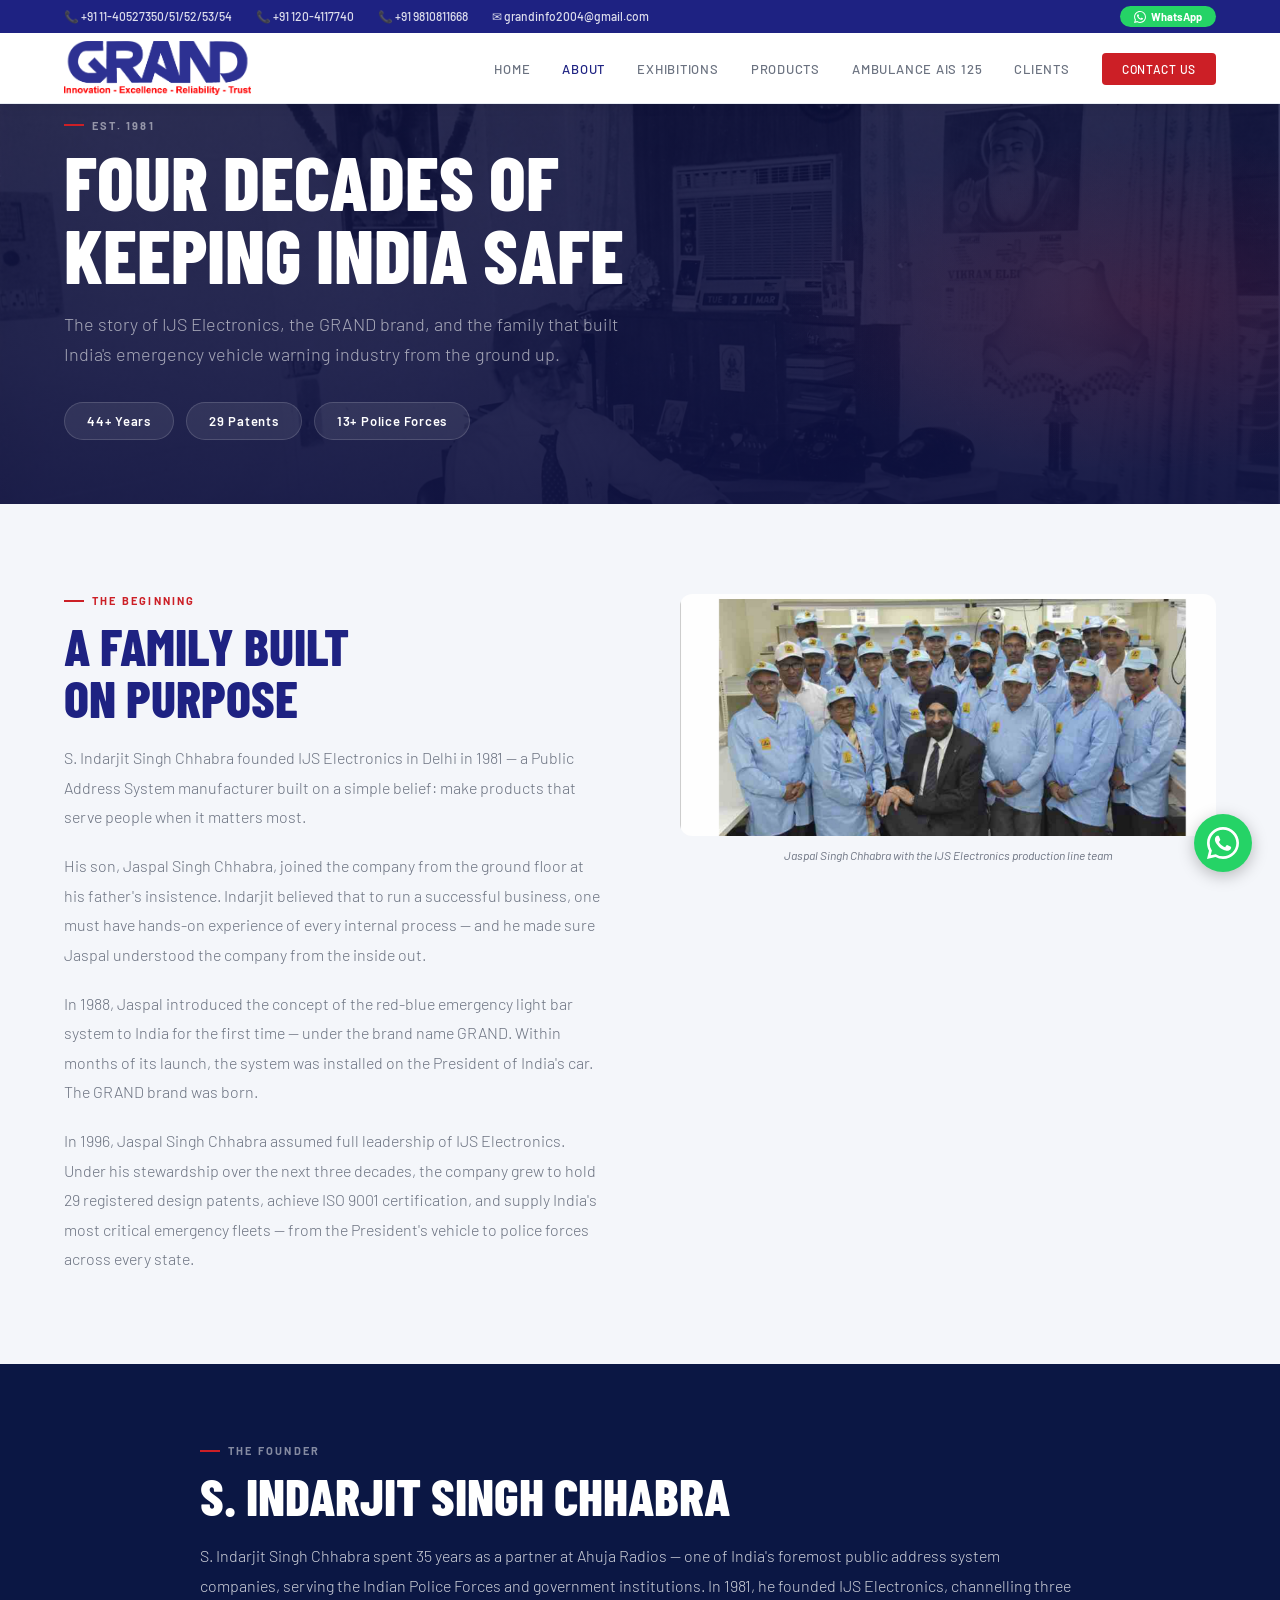
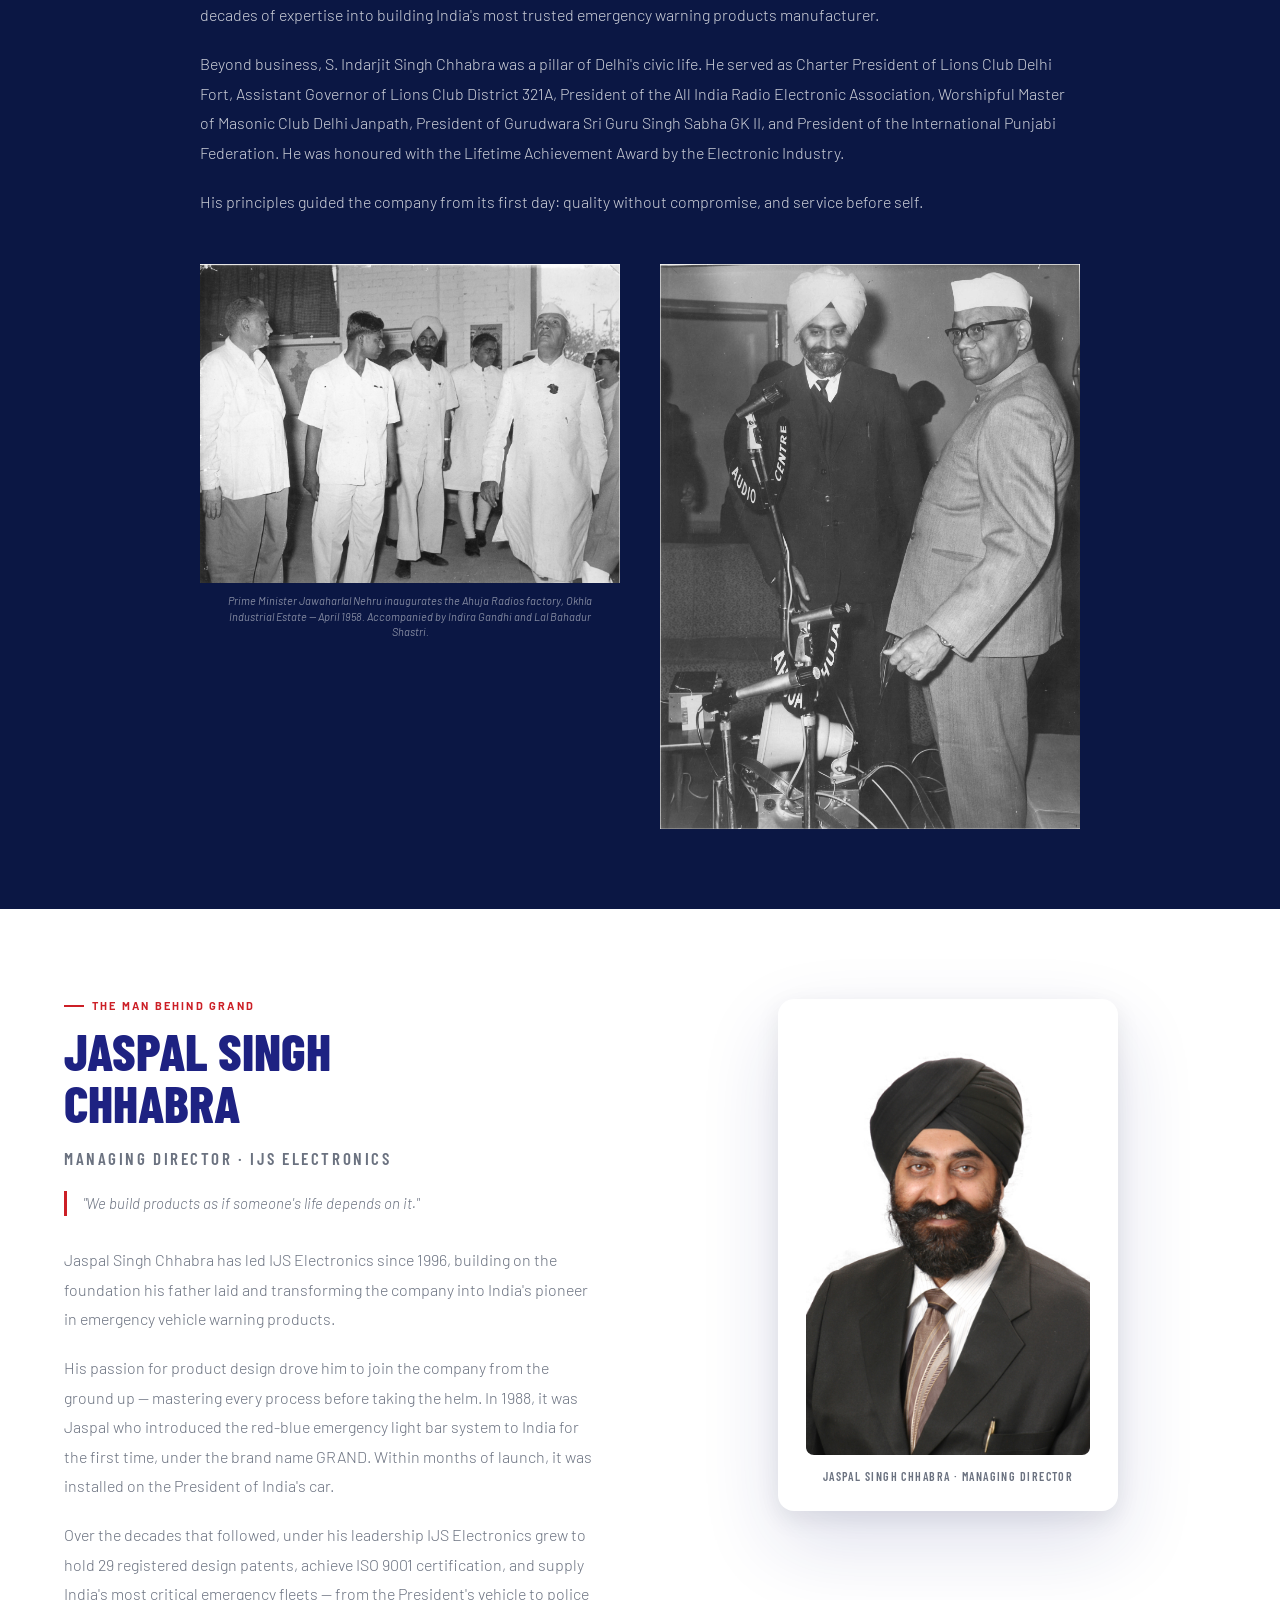
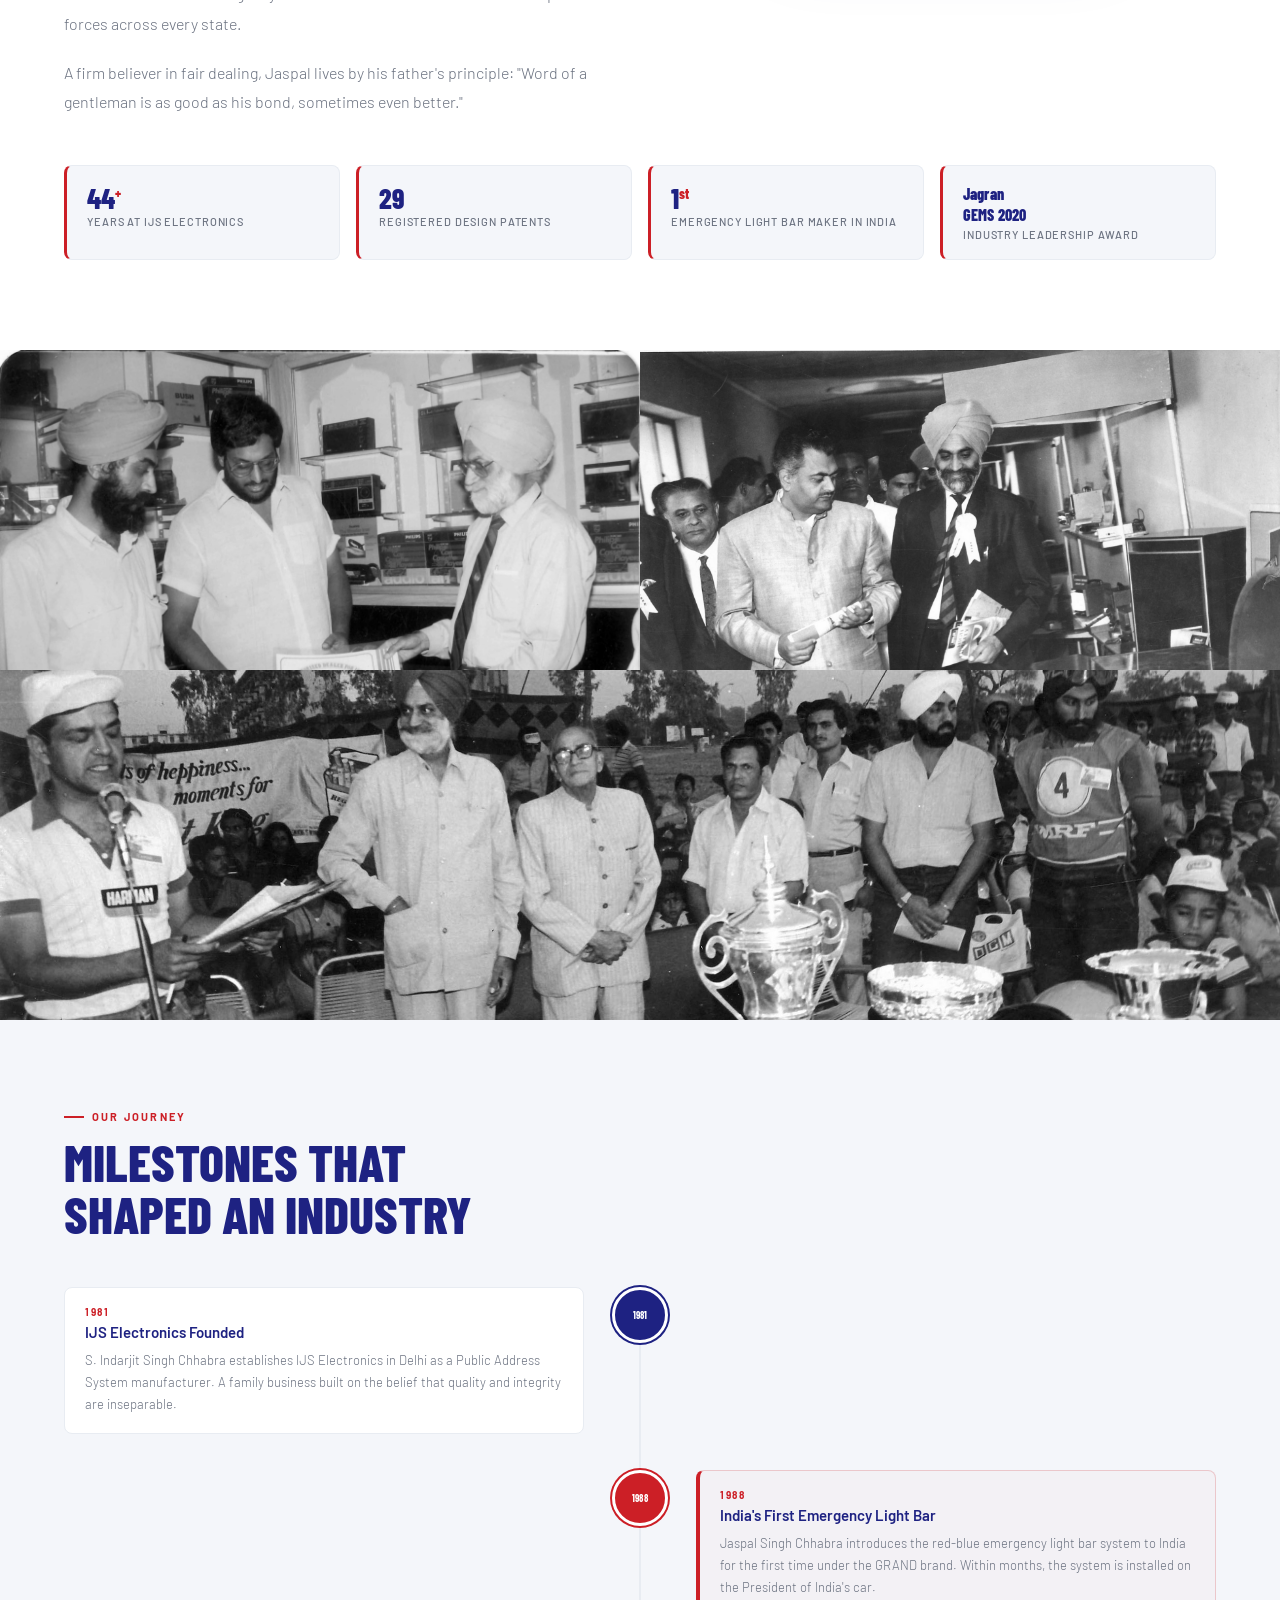
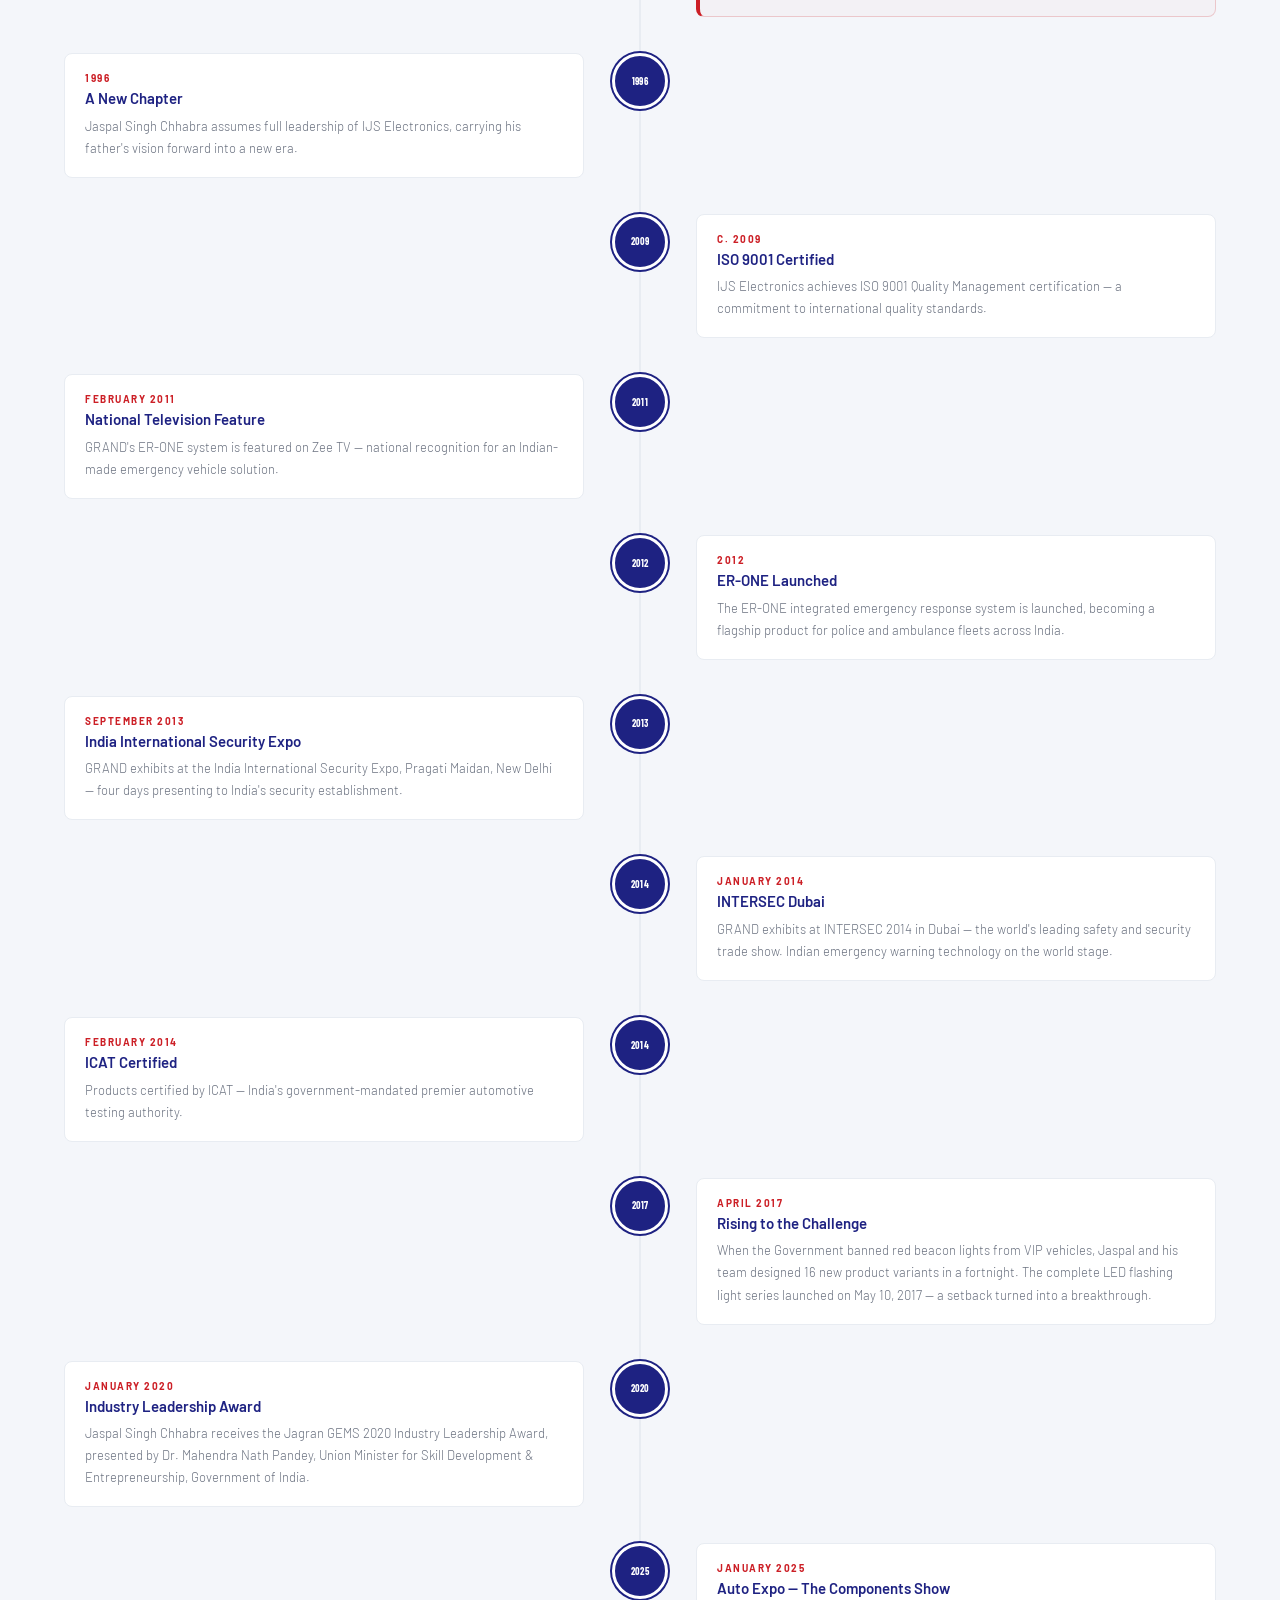
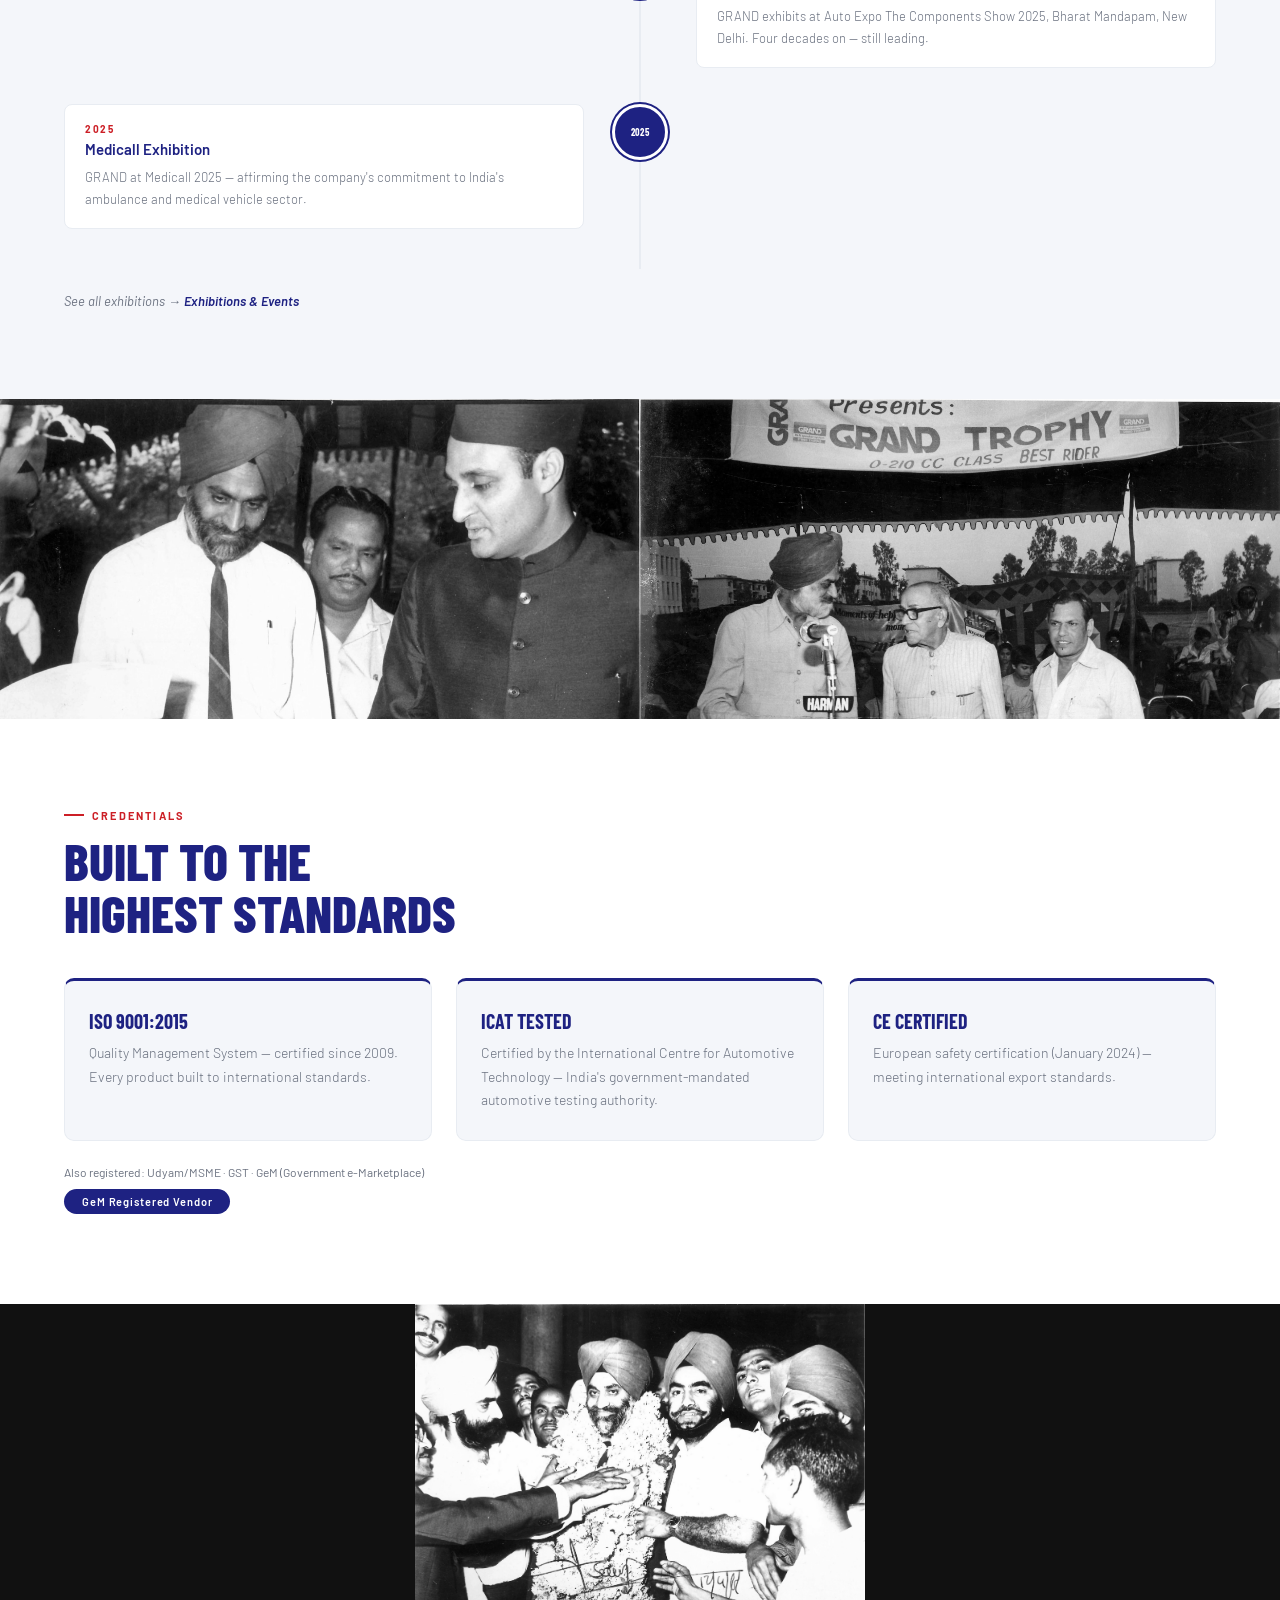
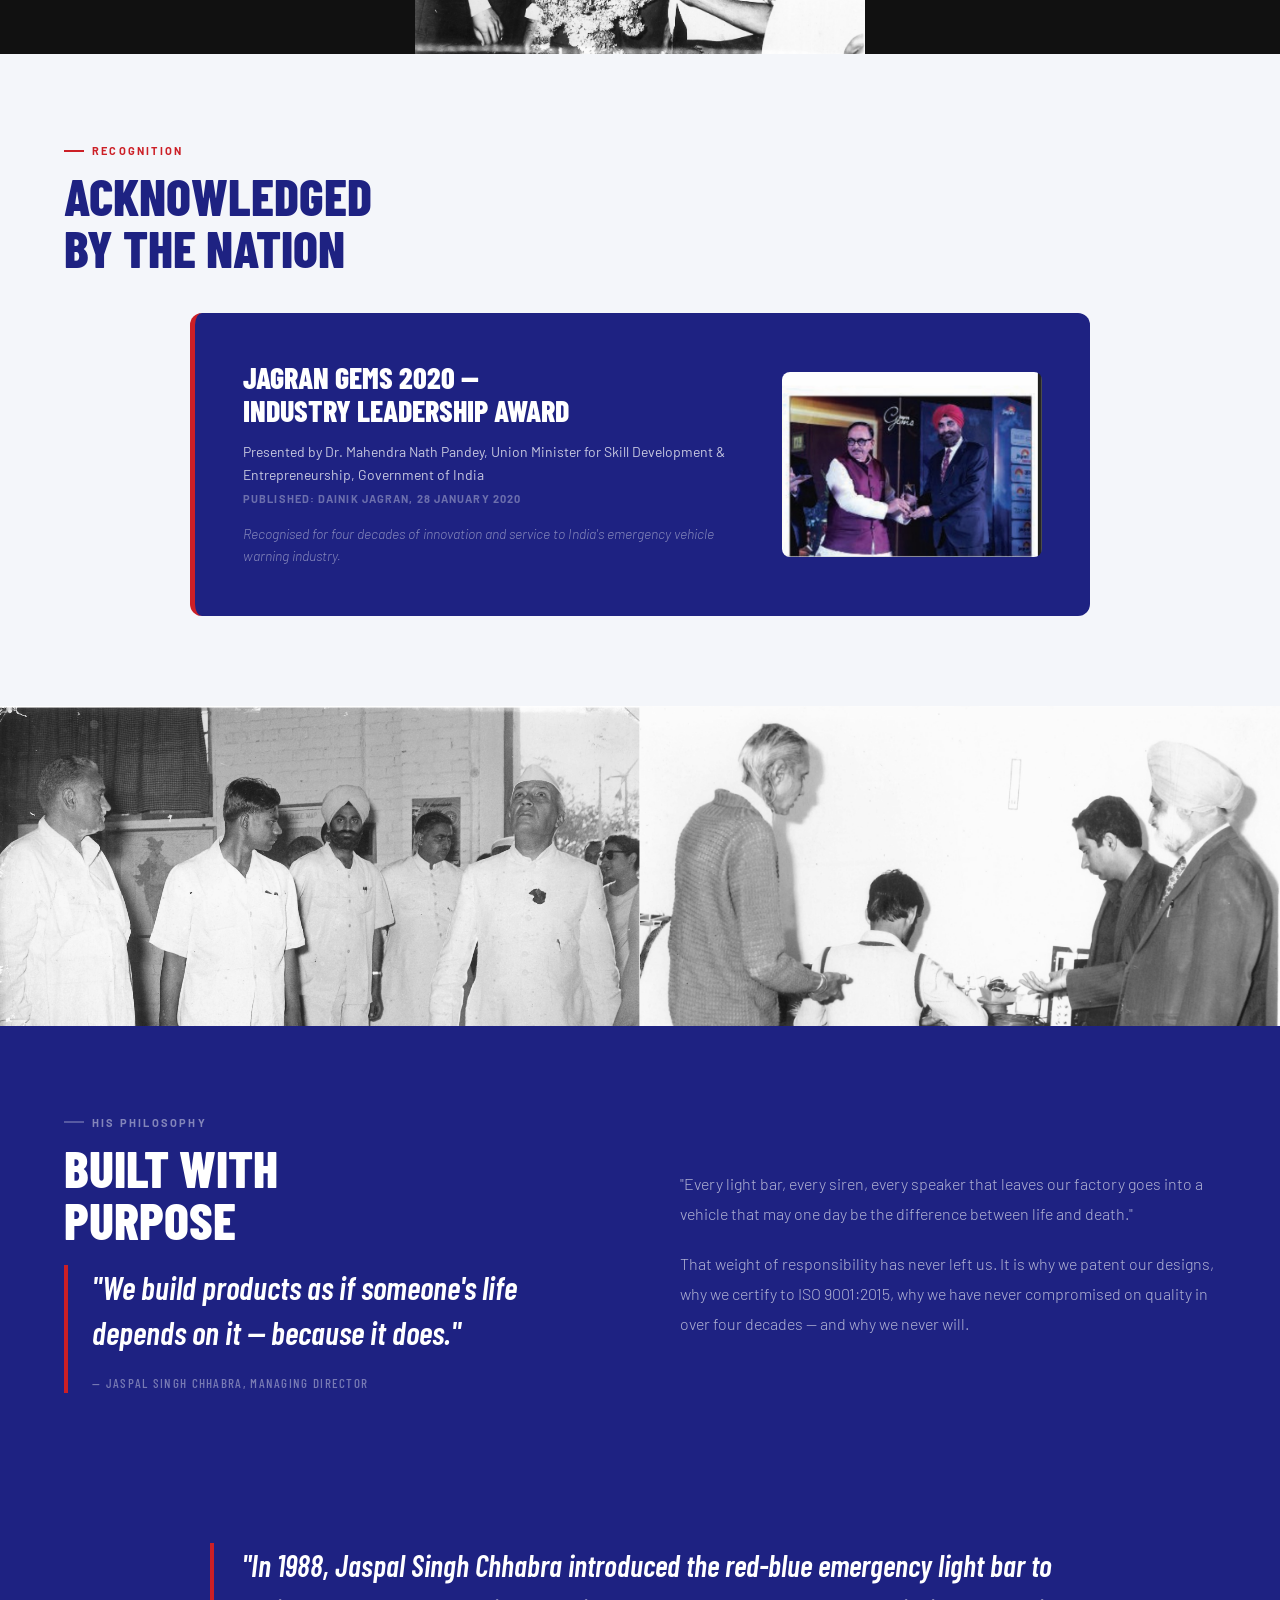
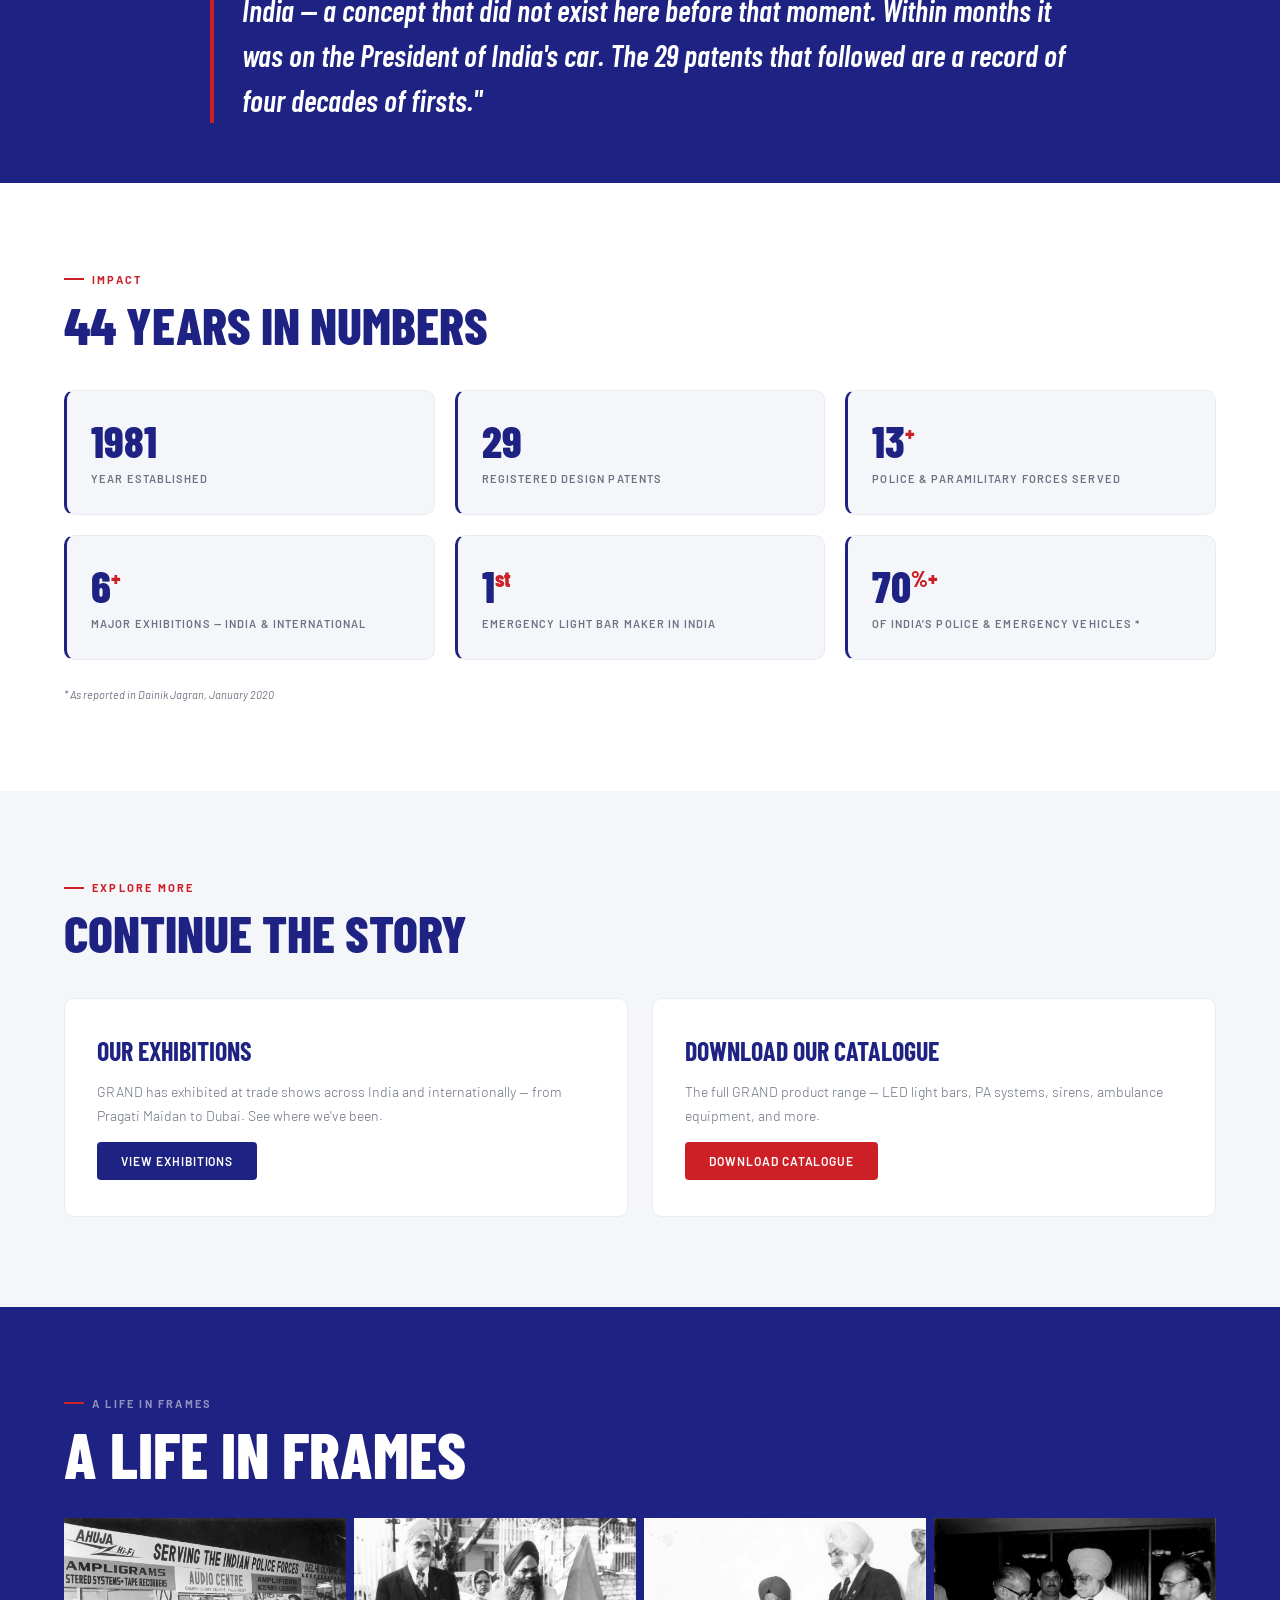
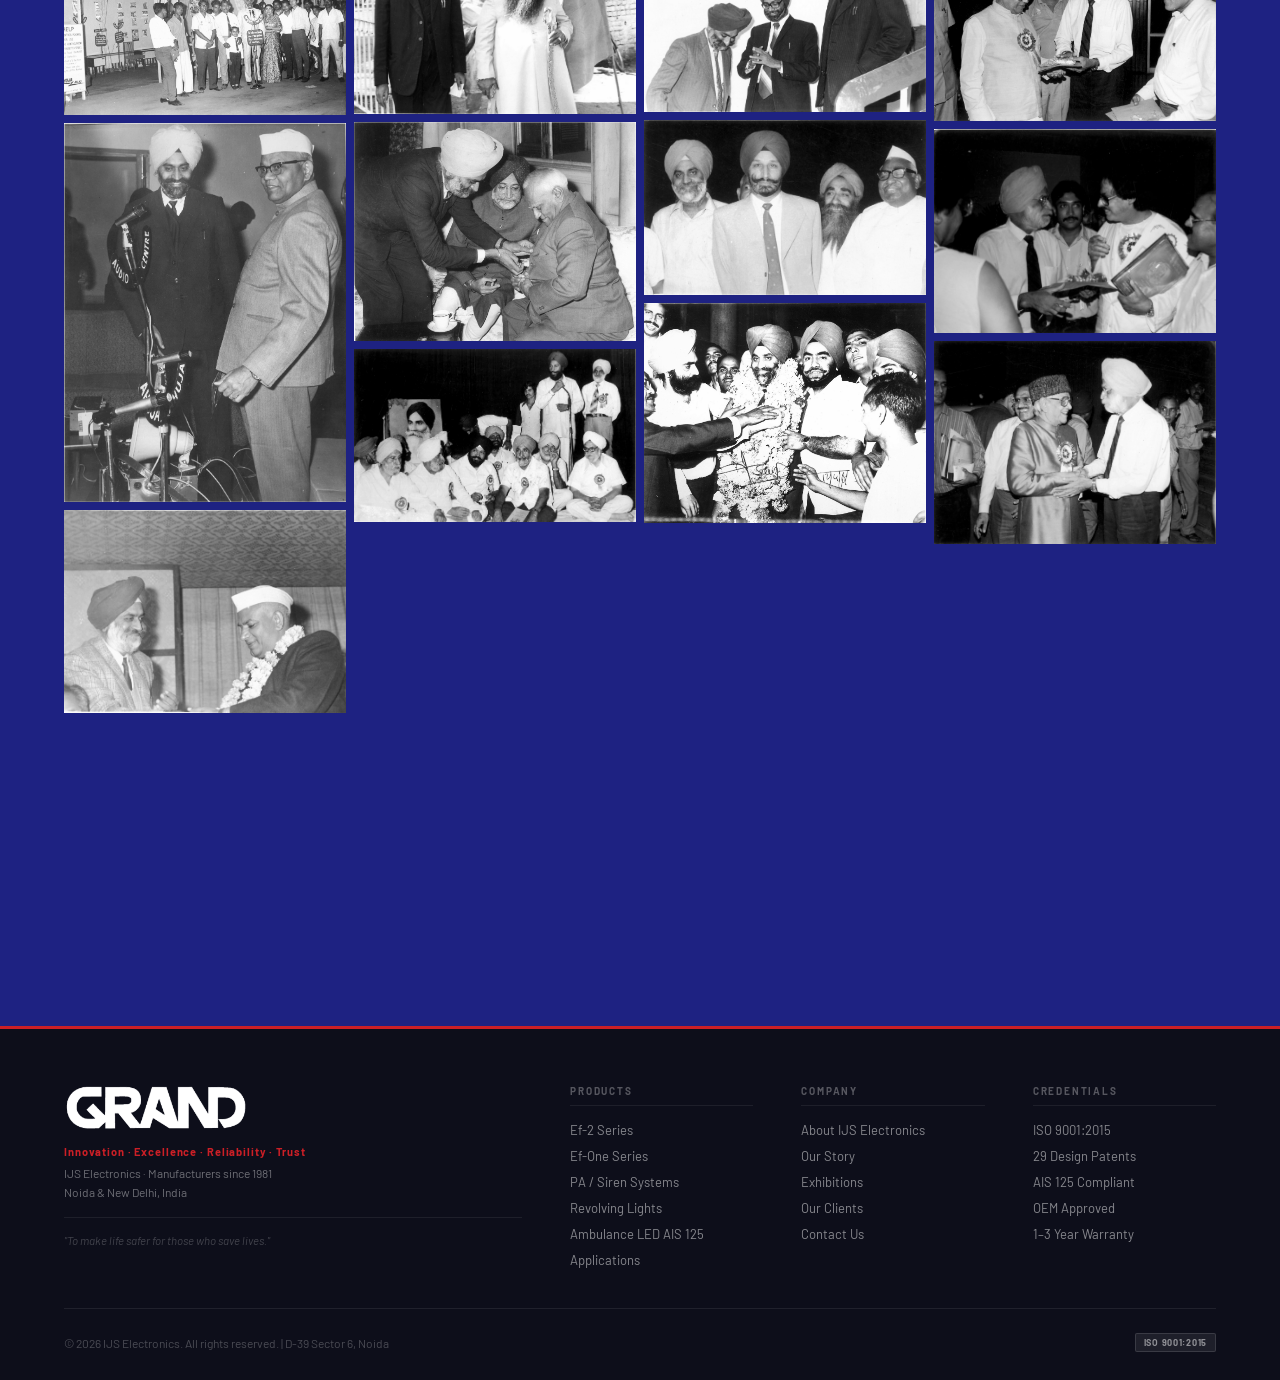
==== commit 2de70e5b: "ok" ====
--- a/about.html
+++ b/about.html
@@ -346,7 +346,7 @@
 .photo-hero-strip img { width: 100%; height: 520px; object-fit: cover; object-position: center top; filter: grayscale(100%); display: block; }
 .photo-strip-full { width: 100%; display: block; height: 350px; max-height: 350px; object-fit: contain; background: #111; filter: grayscale(100%); }
 .photo-strip-2col { display: grid; grid-template-columns: 1fr 1fr; line-height: 0; }
-.photo-strip-2col img { width: 100%; height: 440px; object-fit: cover; object-position: center top; filter: grayscale(100%); display: block; }
+.photo-strip-2col img { width: 100%; height: 320px; object-fit: cover; object-position: center top; filter: grayscale(100%); display: block; }
 
 /* GALLERY */
 .gallery-section { background: var(--navy); padding: 90px 5vw; }
@@ -435,11 +435,6 @@
   </div>
 </div>
 
-<!-- PHOTO: papaji 23 -->
-<div class="photo-hero-strip">
-  <img src="images/papaji 23.jpg" alt="" style="object-position: 50% 70%; height: 400px;">
-</div>
-
 <!-- SECTION 2: FOUNDING FAMILY -->
 <section class="founding-section">
   <div class="founding-grid">
@@ -470,25 +465,17 @@
       <p style="margin-bottom:1.2rem;">Beyond business, S. Indarjit Singh Chhabra was a pillar of Delhi's civic life. He served as Charter President of Lions Club Delhi Fort, Assistant Governor of Lions Club District 321A, President of the All India Radio Electronic Association, Worshipful Master of Masonic Club Delhi Janpath, President of Gurudwara Sri Guru Singh Sabha GK II, and President of the International Punjabi Federation. He was honoured with the Lifetime Achievement Award by the Electronic Industry.</p>
       <p>His principles guided the company from its first day: quality without compromise, and service before self.</p>
     </div>
-    <div style="display:grid; grid-template-columns:1fr 1fr 1fr; gap:0; margin-top:48px; line-height:0; align-items:start;">
-      <img src="images/papaji 9.jpg" alt="" style="width:100%; height:280px; object-fit:cover; filter:grayscale(100%); display:block;">
+    <div style="display:grid; grid-template-columns:1fr 1fr; gap:40px; margin-top:48px; align-items:start;">
       <div>
-        <img src="images/papaji 24.jpg" alt="" style="width:100%; height:280px; object-fit:cover; filter:grayscale(100%); display:block;">
+        <img src="images/papaji 24.jpg" alt="" style="width:100%; object-fit:cover; filter:grayscale(100%); display:block;">
         <p style="font-size:11px; color:rgba(255,255,255,0.5); font-style:italic; text-align:center; line-height:1.4; padding:10px 12px 0; margin:0;">Prime Minister Jawaharlal Nehru inaugurates the Ahuja Radios factory, Okhla Industrial Estate — April 1958. Accompanied by Indira Gandhi and Lal Bahadur Shastri.</p>
       </div>
-      <img src="images/papaji 1.jpg" alt="" style="width:100%; height:280px; object-fit:cover; filter:grayscale(100%); display:block;">
+      <div>
+        <img src="images/papaji 1.jpg" alt="" style="width:100%; object-fit:cover; filter:grayscale(100%); display:block;">
+      </div>
     </div>
   </div>
 </section>
-
-<!-- PHOTO STRIP -->
-<div class="photo-strip-2col" style="align-items:start;">
-  <img src="images/papaji 18.jpg" alt="">
-  <div style="line-height:0;">
-    <img src="images/papaji 25.jpg" alt="" style="width:100%; height:440px; object-fit:cover; object-position:center top; filter:grayscale(100%); display:block;">
-    <p style="font-size:11px; color:var(--gray); font-style:italic; text-align:center; line-height:1.4; padding:10px 12px 0; margin:0; background:var(--off-white);">Jawaharlal Nehru and Indira Gandhi at Ahuja Radios, Okhla — April 1958.</p>
-  </div>
-</div>
 
 <!-- SECTION 3: THE MANAGING DIRECTOR -->
 <section class="md-section">
@@ -547,7 +534,7 @@
 </div>
 
 <!-- PHOTO STRIP -->
-<img class="photo-strip-full" src="images/papaji 17.jpg" alt="">
+<img class="photo-strip-full" src="images/papaji 17.jpg" alt="" style="object-fit:cover;">
 
 <!-- SECTION 4: HERITAGE TIMELINE -->
 <section class="timeline-section">
@@ -826,11 +813,8 @@
   <div class="section-label">A Life in Frames</div>
   <h2 class="gallery-title">A Life in Frames</h2>
   <div class="masonry-grid">
-    <div class="masonry-item" onclick="openLb('images/papaji 25.jpg')"><img src="images/papaji 25.jpg" alt=""></div>
-    <div class="masonry-item" onclick="openLb('images/papaji 24.jpg')"><img src="images/papaji 24.jpg" alt=""></div>
     <div class="masonry-item" onclick="openLb('images/papaji 9.jpg')"><img src="images/papaji 9.jpg" alt=""></div>
     <div class="masonry-item" onclick="openLb('images/papaji 1.jpg')"><img src="images/papaji 1.jpg" alt=""></div>
-    <div class="masonry-item" onclick="openLb('images/papaji 18.jpg')"><img src="images/papaji 18.jpg" alt=""></div>
     <div class="masonry-item" onclick="openLb('images/papaji 13.jpg')"><img src="images/papaji 13.jpg" alt=""></div>
     <div class="masonry-item" onclick="openLb('images/papaji 10.jpg')"><img src="images/papaji 10.jpg" alt=""></div>
     <div class="masonry-item" onclick="openLb('images/papaji 8.jpg')"><img src="images/papaji 8.jpg" alt=""></div>
@@ -838,10 +822,7 @@
     <div class="masonry-item" onclick="openLb('images/papaji 12.jpg')"><img src="images/papaji 12.jpg" alt=""></div>
     <div class="masonry-item" onclick="openLb('images/papaji 6.jpg')"><img src="images/papaji 6.jpg" alt=""></div>
     <div class="masonry-item" onclick="openLb('images/papaji 3.jpg')"><img src="images/papaji 3.jpg" alt=""></div>
-    <div class="masonry-item" onclick="openLb('images/papaji 7.jpg')"><img src="images/papaji 7.jpg" alt=""></div>
-    <div class="masonry-item" onclick="openLb('images/papaji 19.jpg')"><img src="images/papaji 19.jpg" alt=""></div>
     <div class="masonry-item" onclick="openLb('images/papaji 20.jpg')"><img src="images/papaji 20.jpg" alt=""></div>
-    <div class="masonry-item" onclick="openLb('images/papaji 16.jpg')"><img src="images/papaji 16.jpg" alt=""></div>
     <div class="masonry-item" onclick="openLb('images/papaji 14.jpg')"><img src="images/papaji 14.jpg" alt=""></div>
     <div class="masonry-item" onclick="openLb('images/papaji 15.jpg')"><img src="images/papaji 15.jpg" alt=""></div>
     <div class="masonry-item" onclick="openLb('images/papaji 2.jpg')"><img src="images/papaji 2.jpg" alt=""></div>
@@ -849,7 +830,6 @@
     <div class="masonry-item" onclick="openLb('images/papaji 11.jpg')"><img src="images/papaji 11.jpg" alt=""></div>
     <div class="masonry-item" onclick="openLb('images/papaji 22.jpg')"><img src="images/papaji 22.jpg" alt=""></div>
     <div class="masonry-item" onclick="openLb('images/papaji 26.jpg')"><img src="images/papaji 26.jpg" alt=""></div>
-    <div class="masonry-item" onclick="openLb('images/papaji 27.jpg')"><img src="images/papaji 27.jpg" alt=""></div>
   </div>
 </section>
 
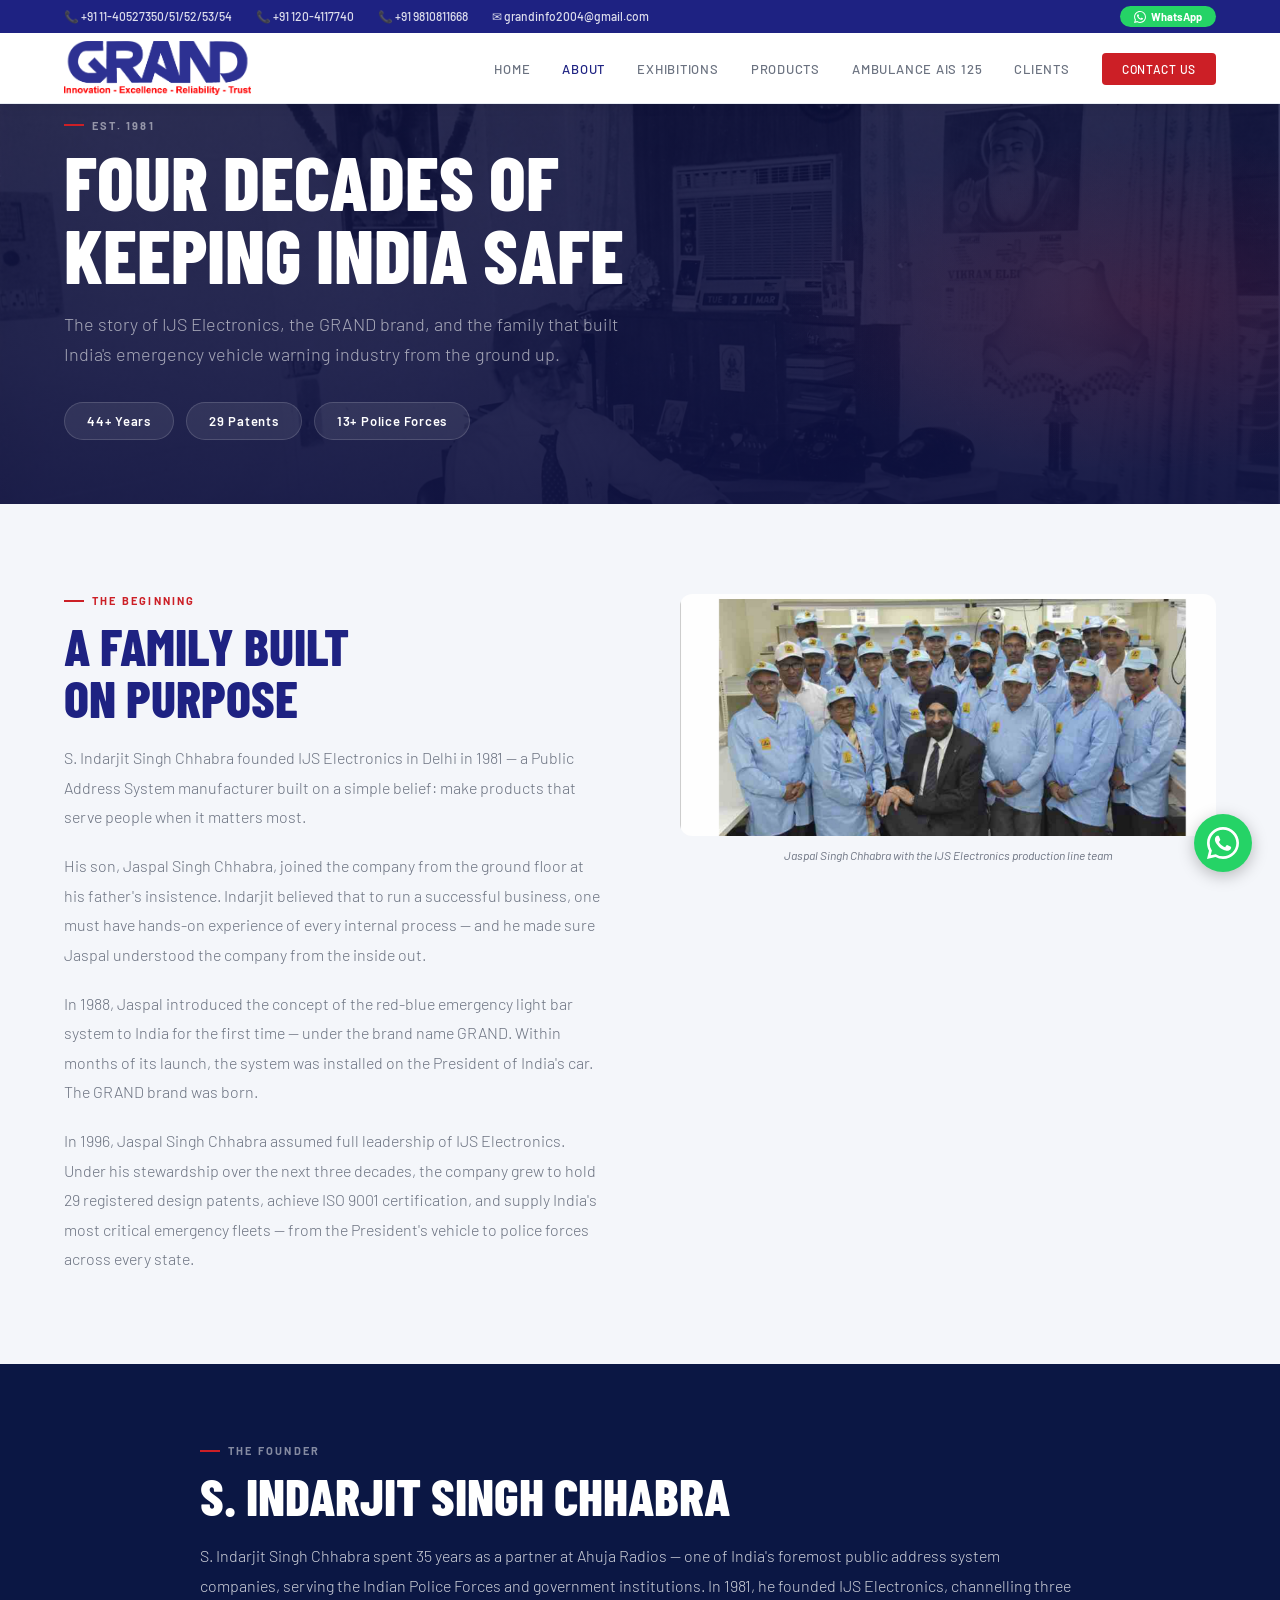
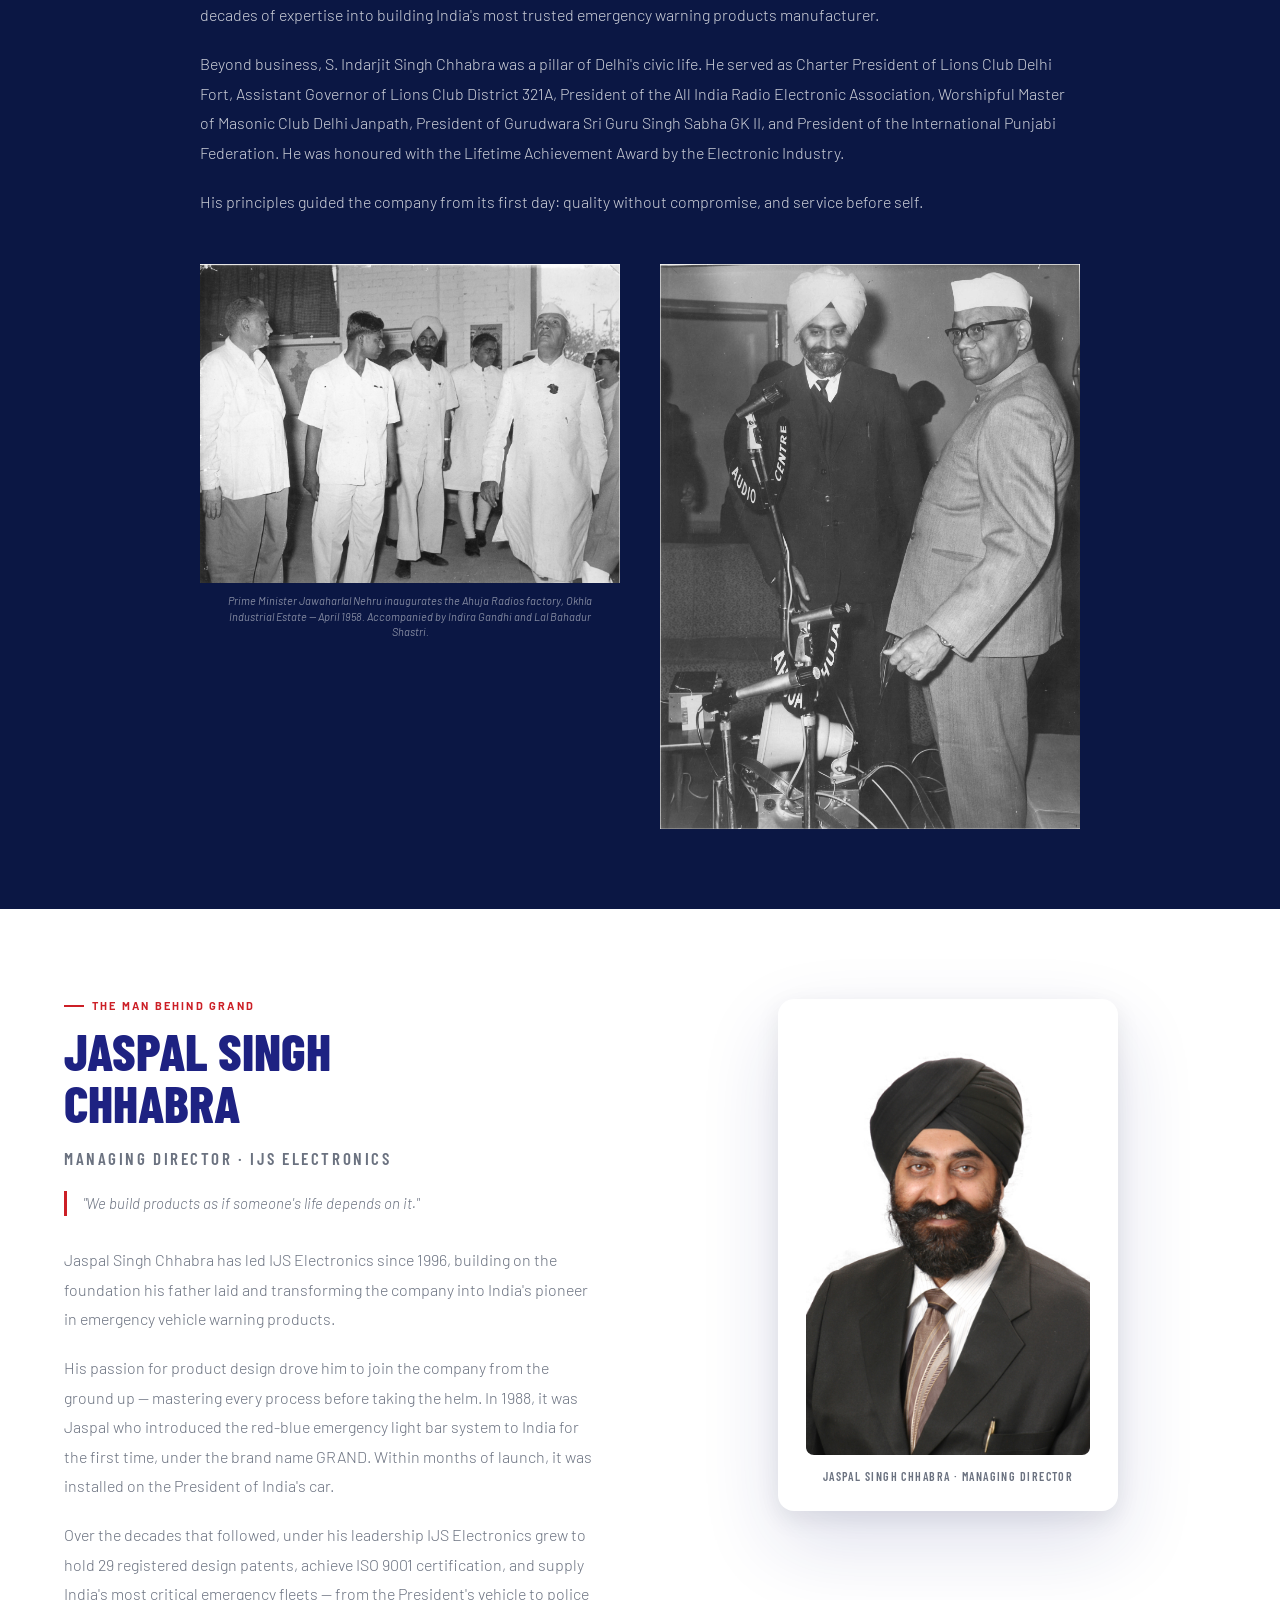
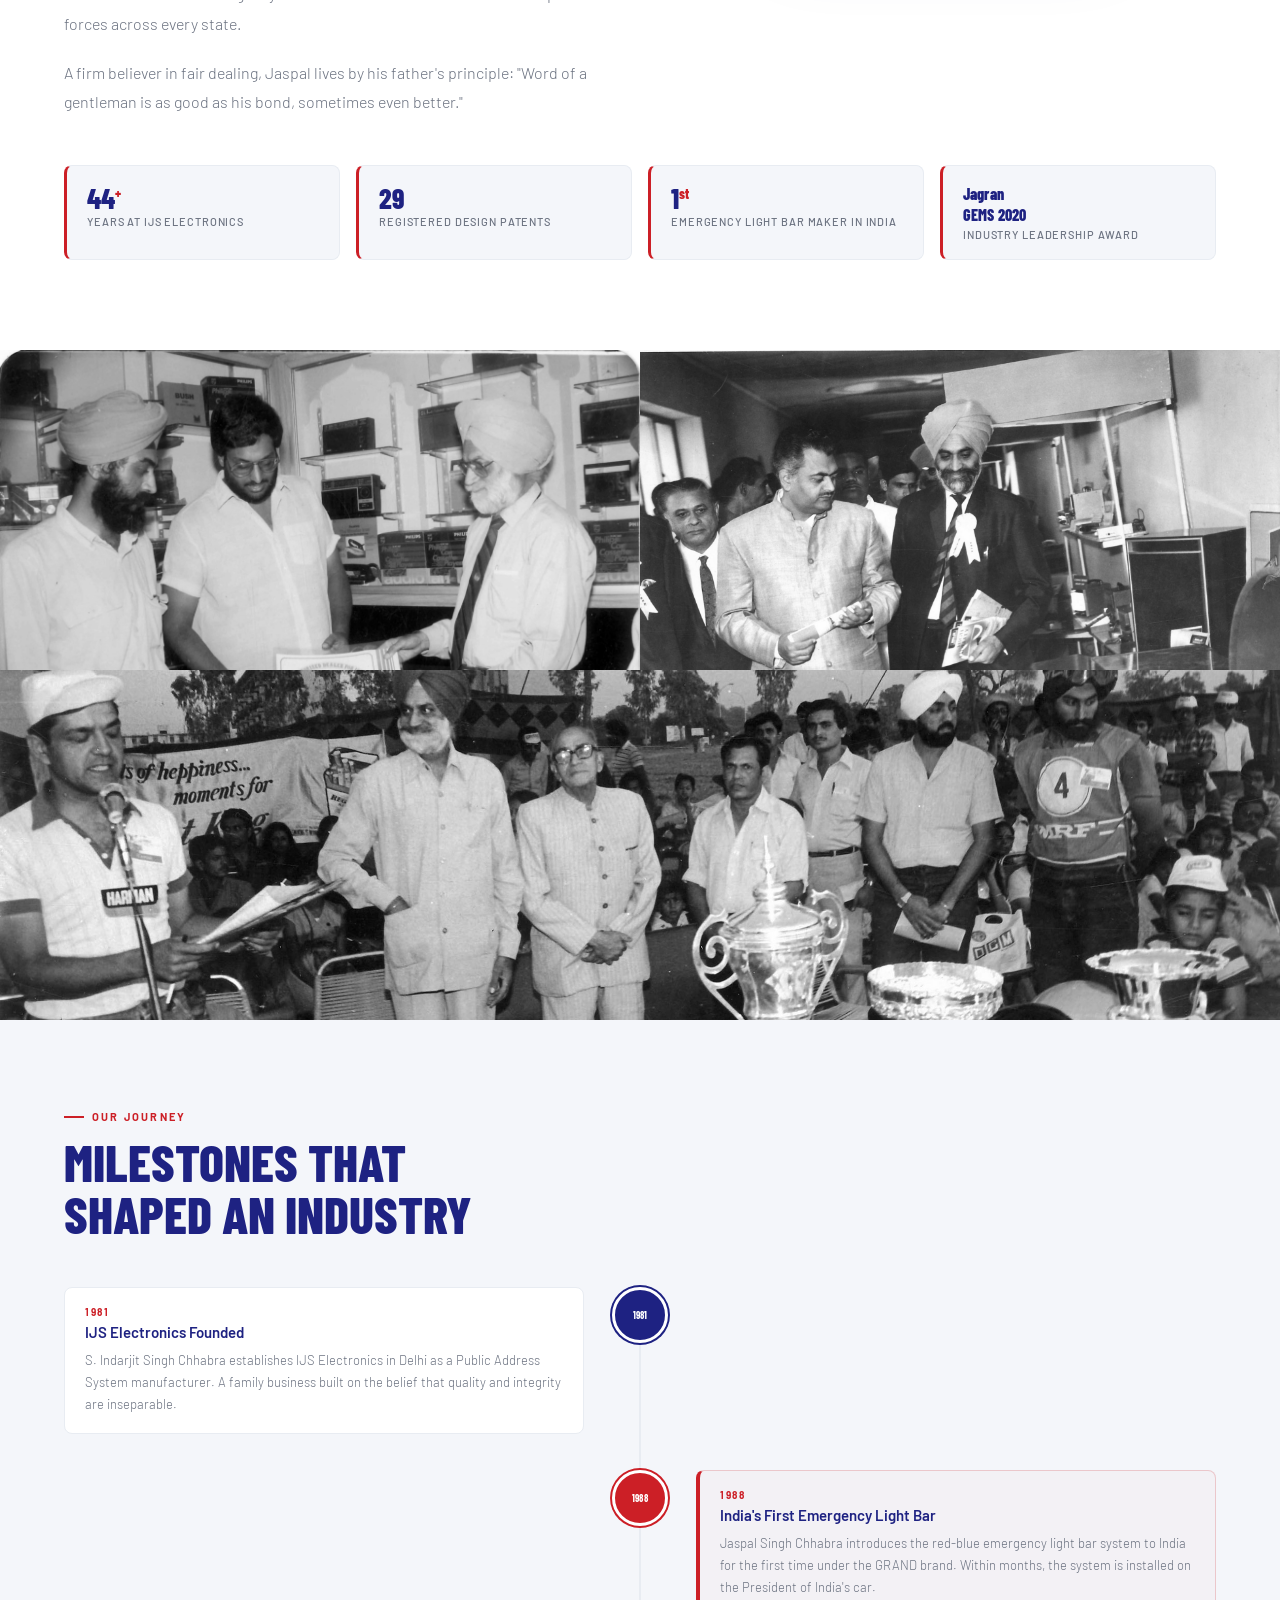
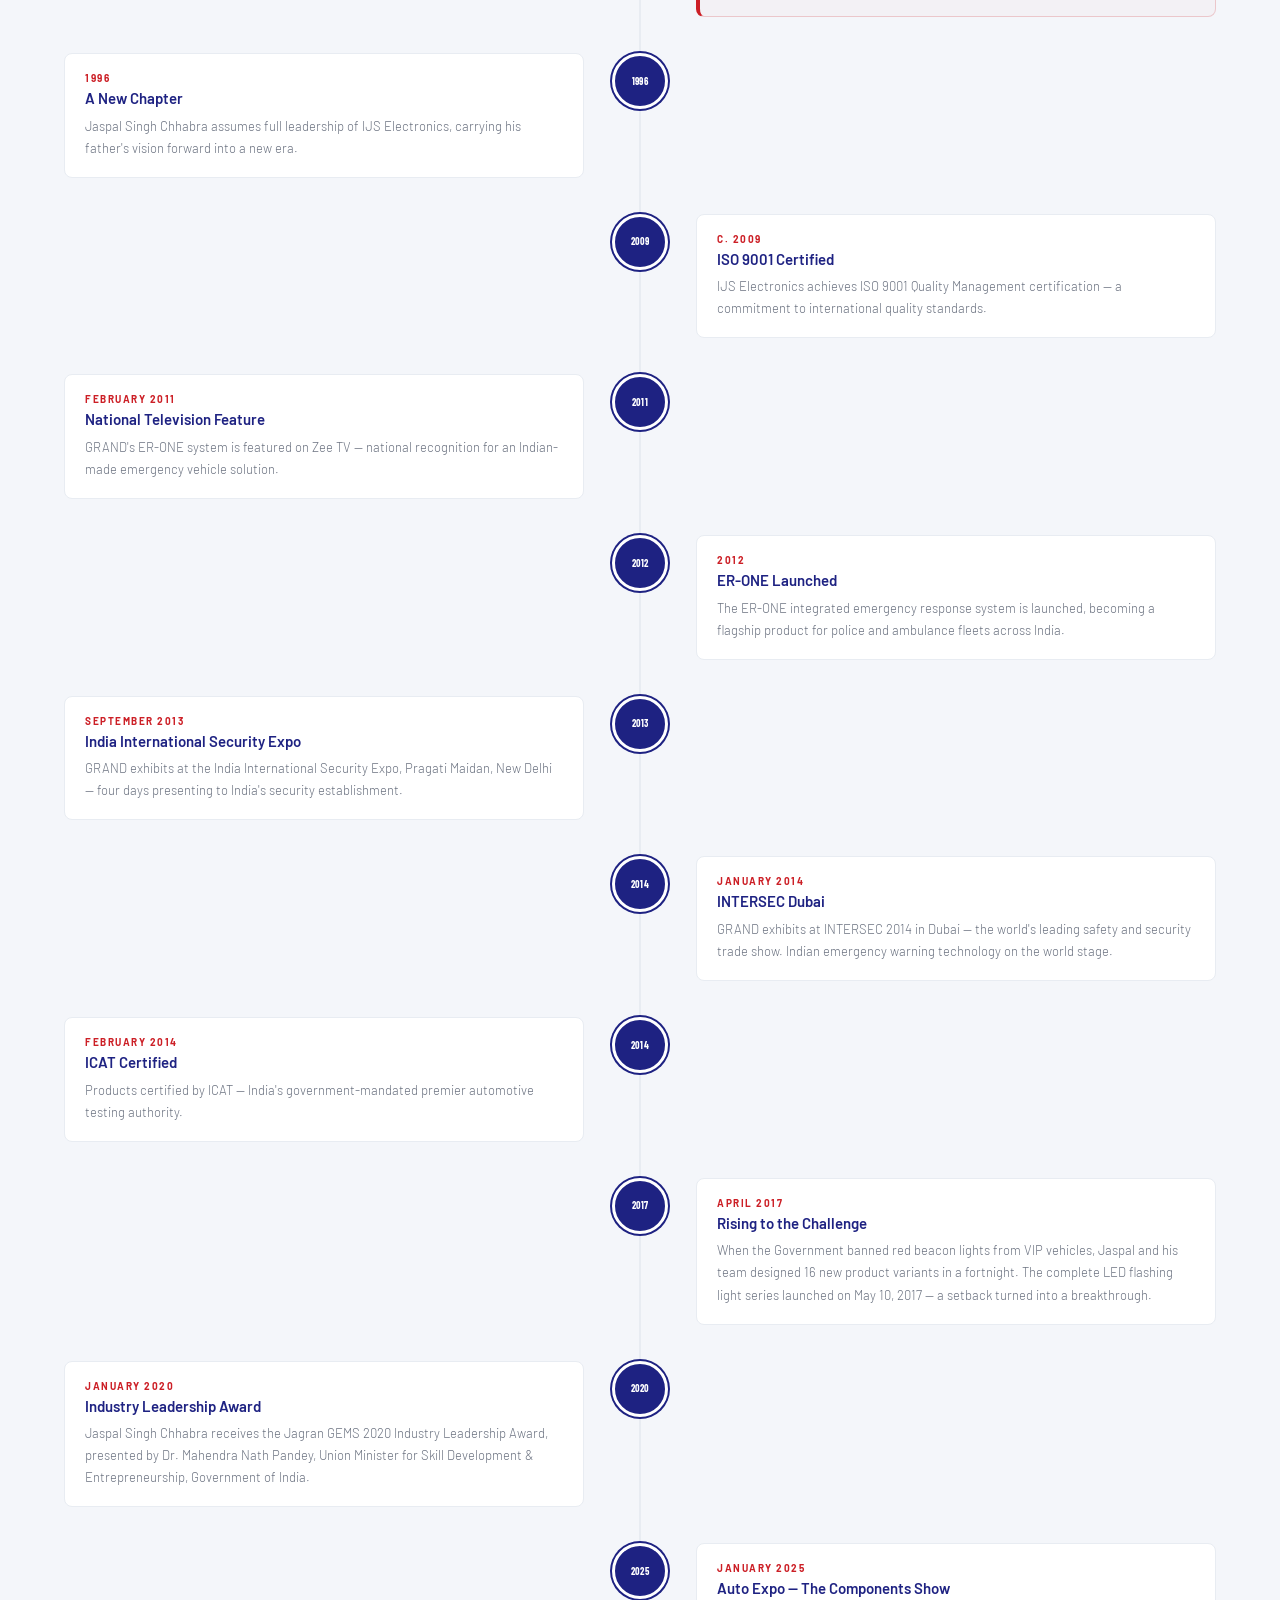
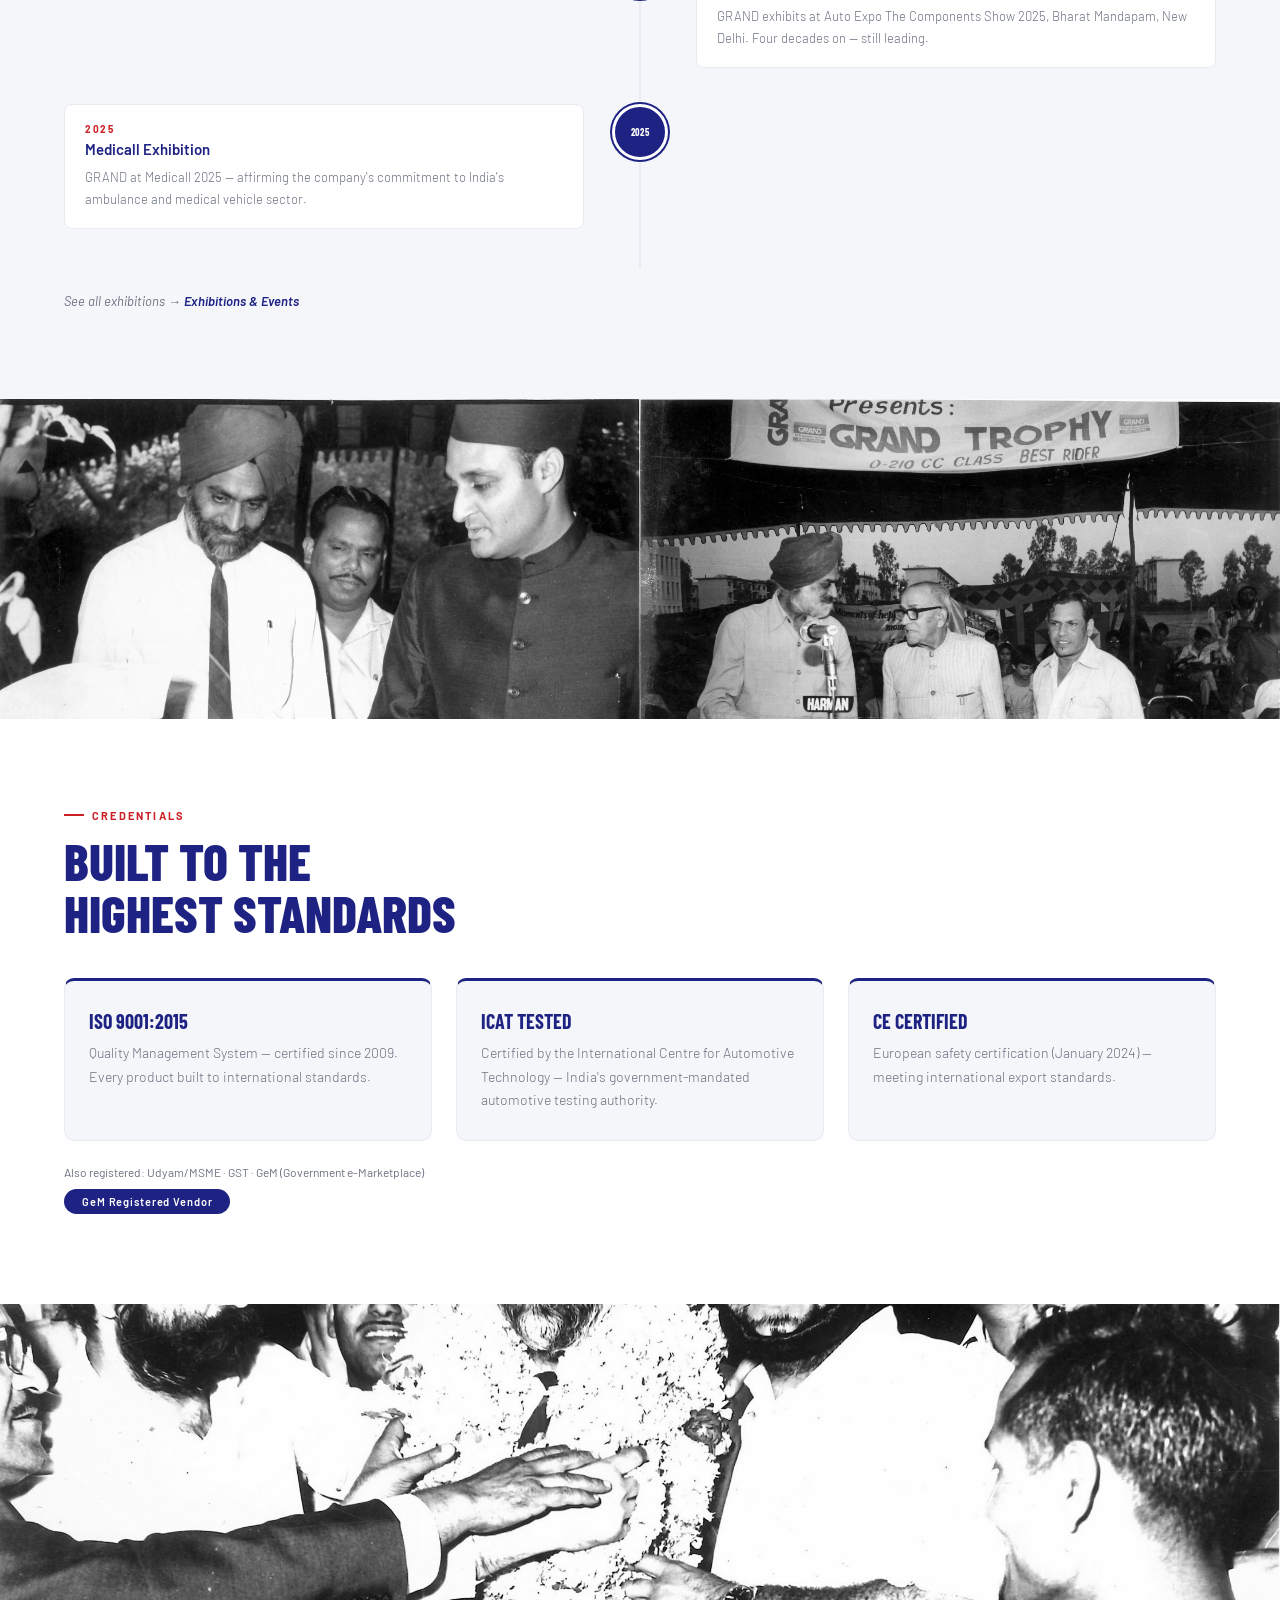
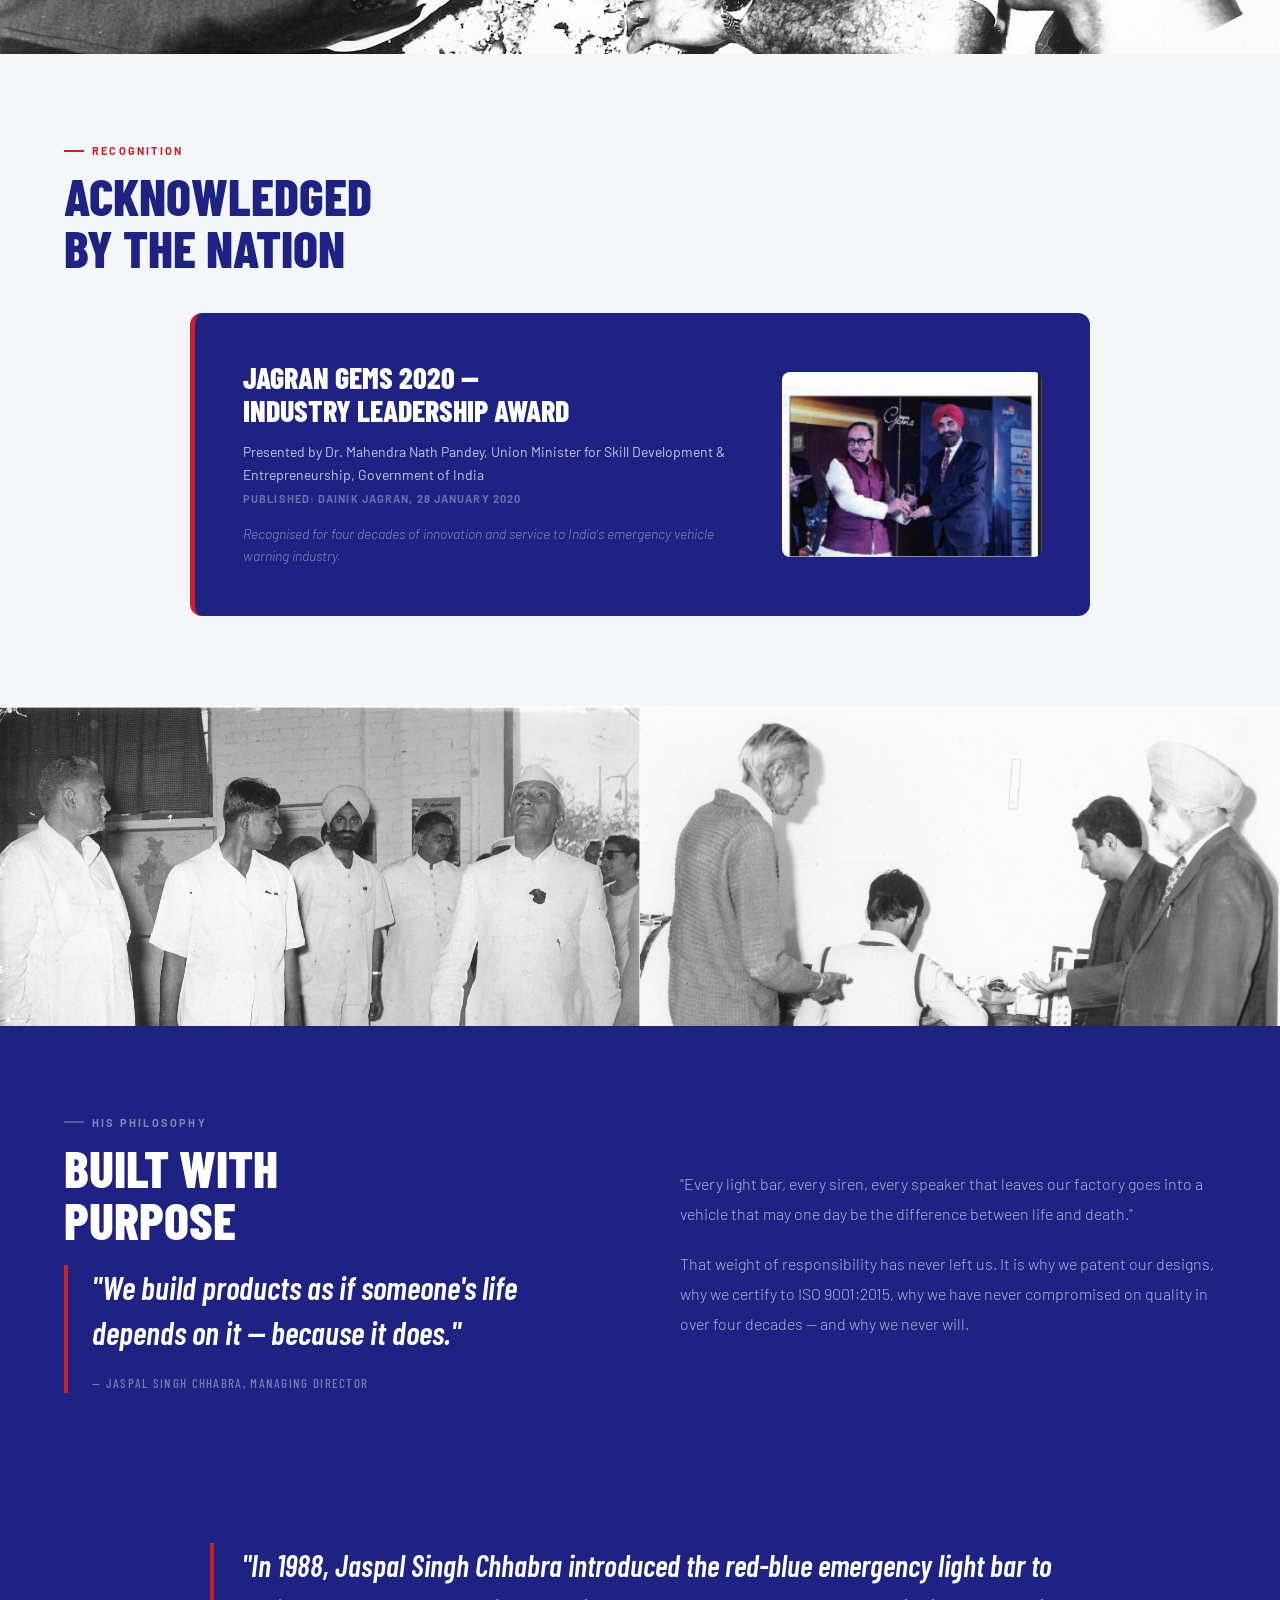
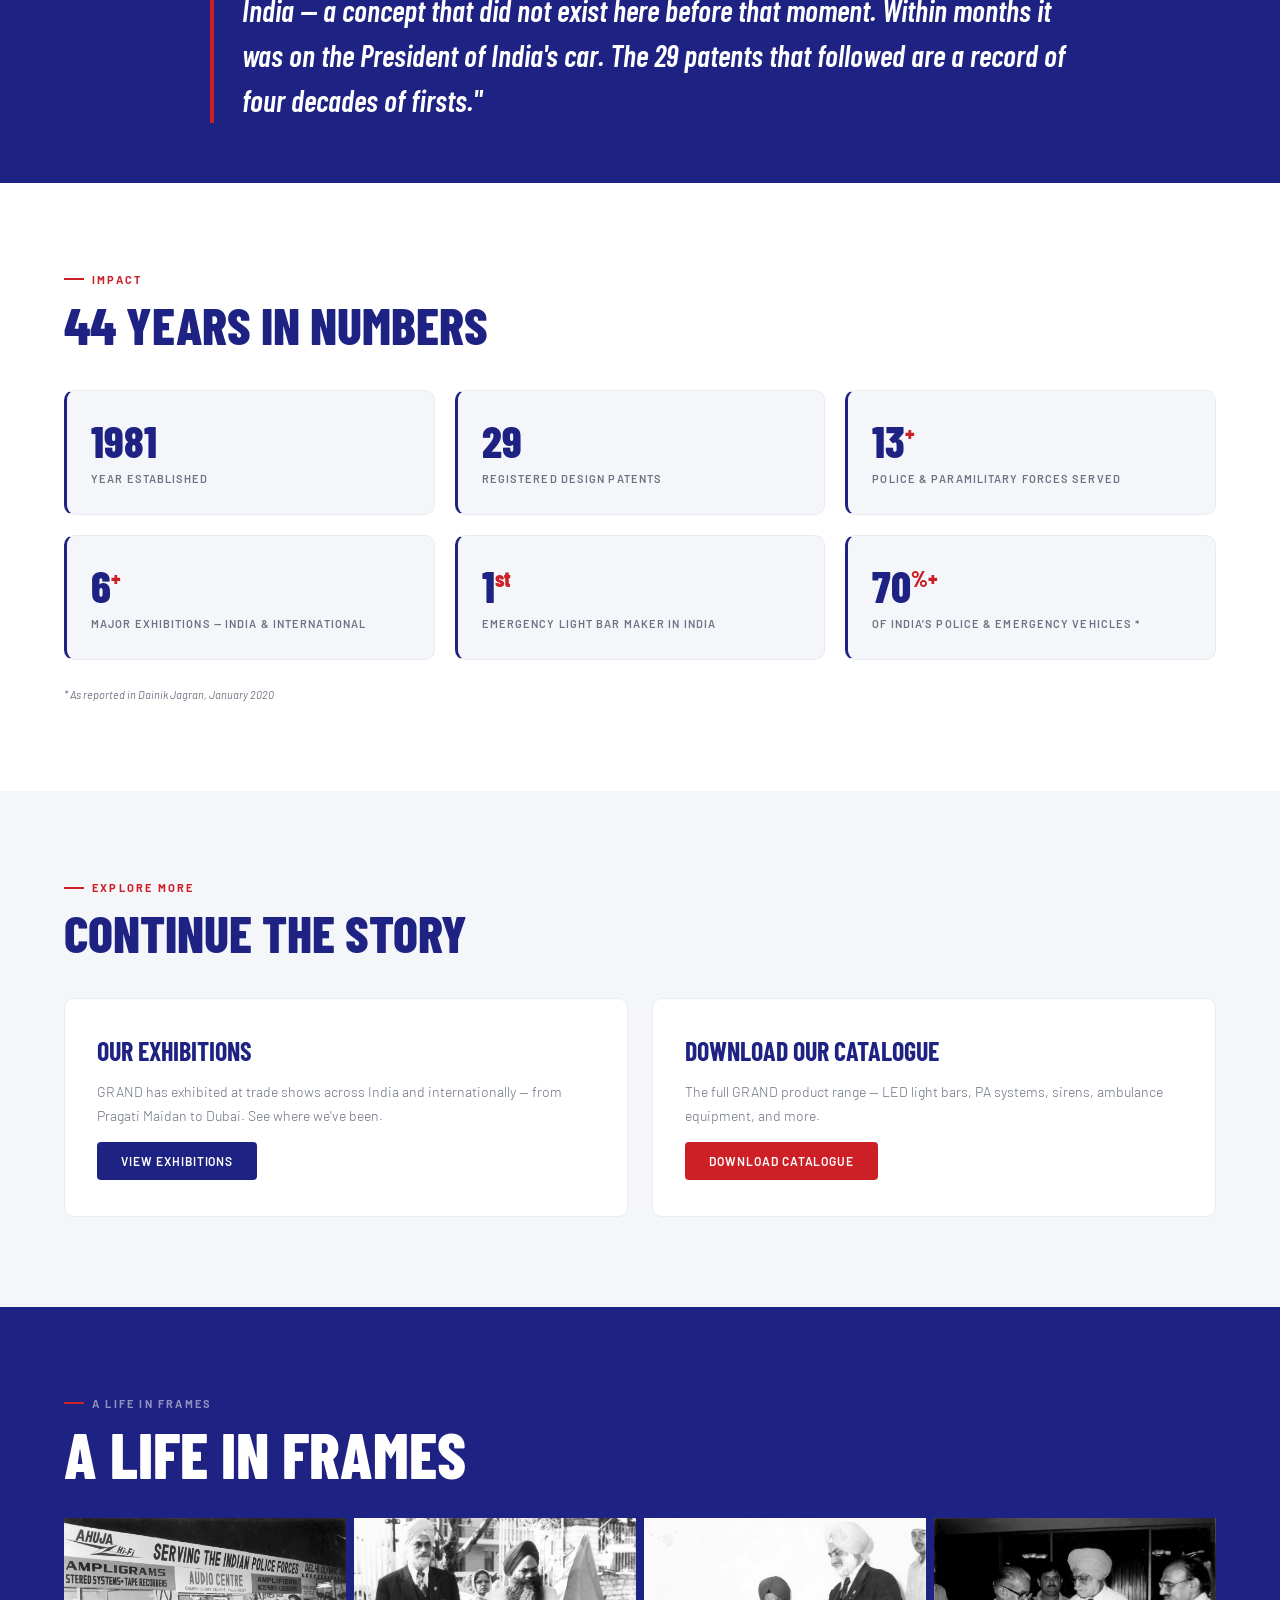
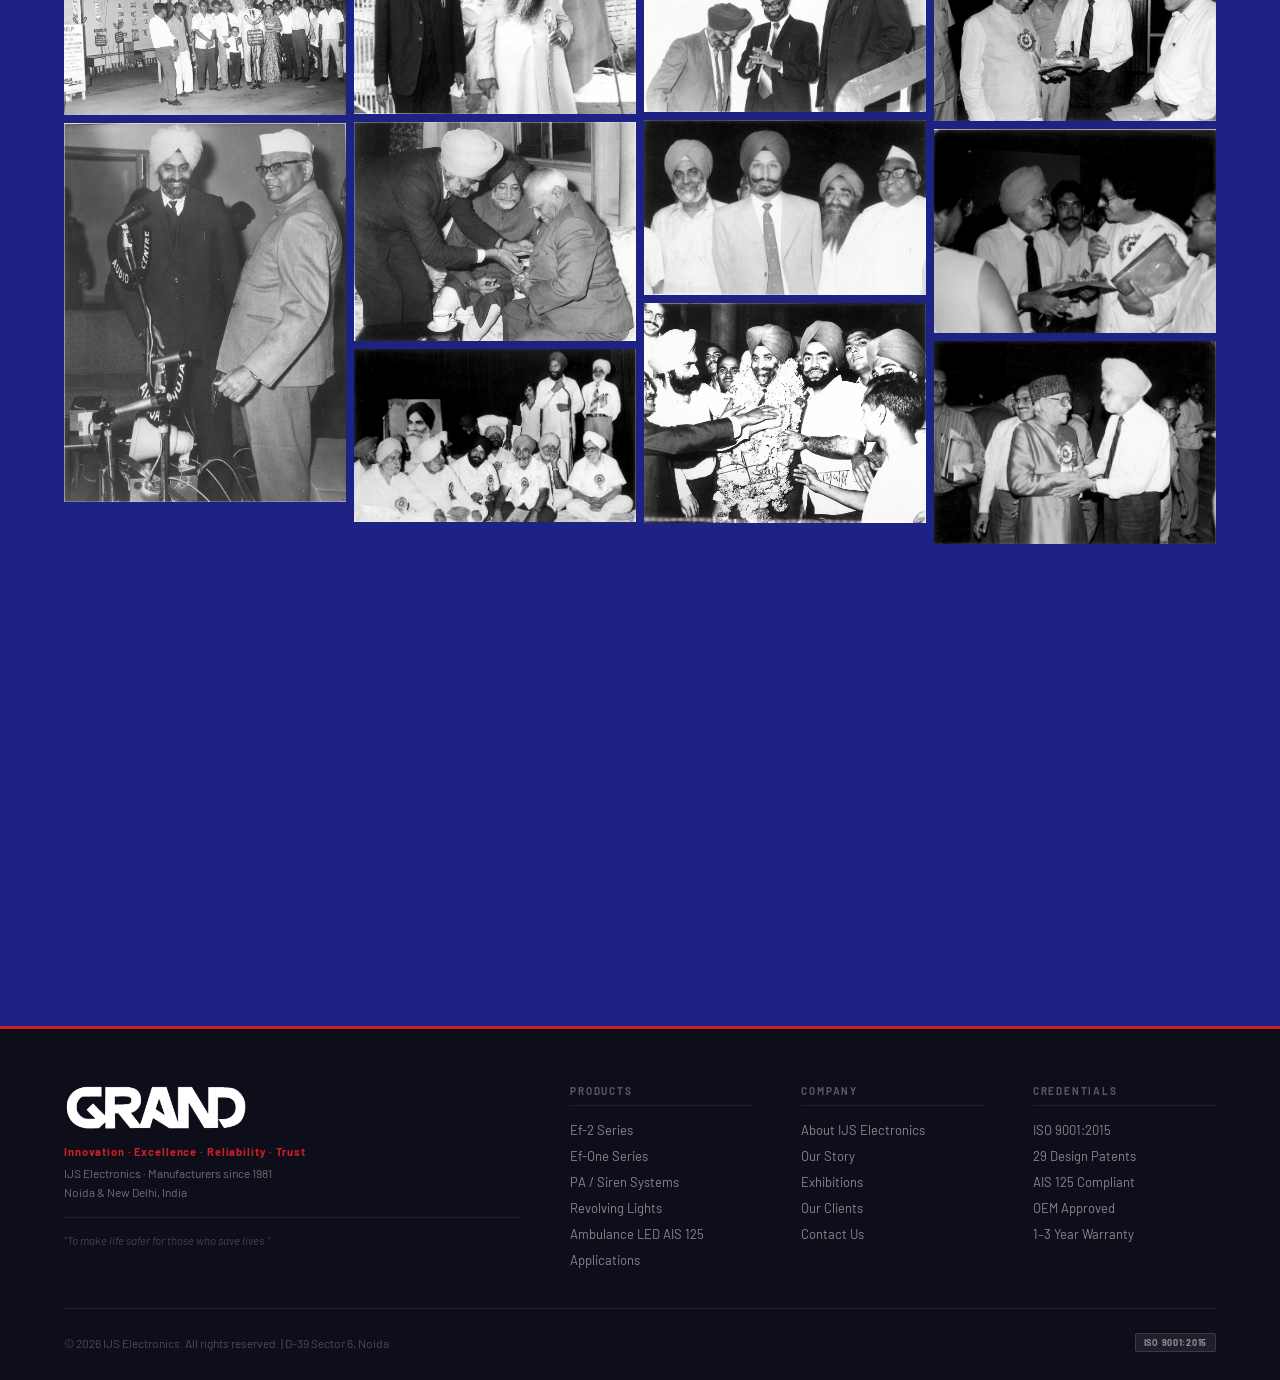
==== commit deaba480: "ok" ====
--- a/about.html
+++ b/about.html
@@ -344,7 +344,7 @@
 /* PHOTO STRIPS */
 .photo-hero-strip { width: 100%; overflow: hidden; display: block; line-height: 0; }
 .photo-hero-strip img { width: 100%; height: 520px; object-fit: cover; object-position: center top; filter: grayscale(100%); display: block; }
-.photo-strip-full { width: 100%; display: block; height: 350px; max-height: 350px; object-fit: contain; background: #111; filter: grayscale(100%); }
+.photo-strip-full { width: 100%; display: block; height: 350px; max-height: 350px; object-fit: cover; filter: grayscale(100%); }
 .photo-strip-2col { display: grid; grid-template-columns: 1fr 1fr; line-height: 0; }
 .photo-strip-2col img { width: 100%; height: 320px; object-fit: cover; object-position: center top; filter: grayscale(100%); display: block; }
 
